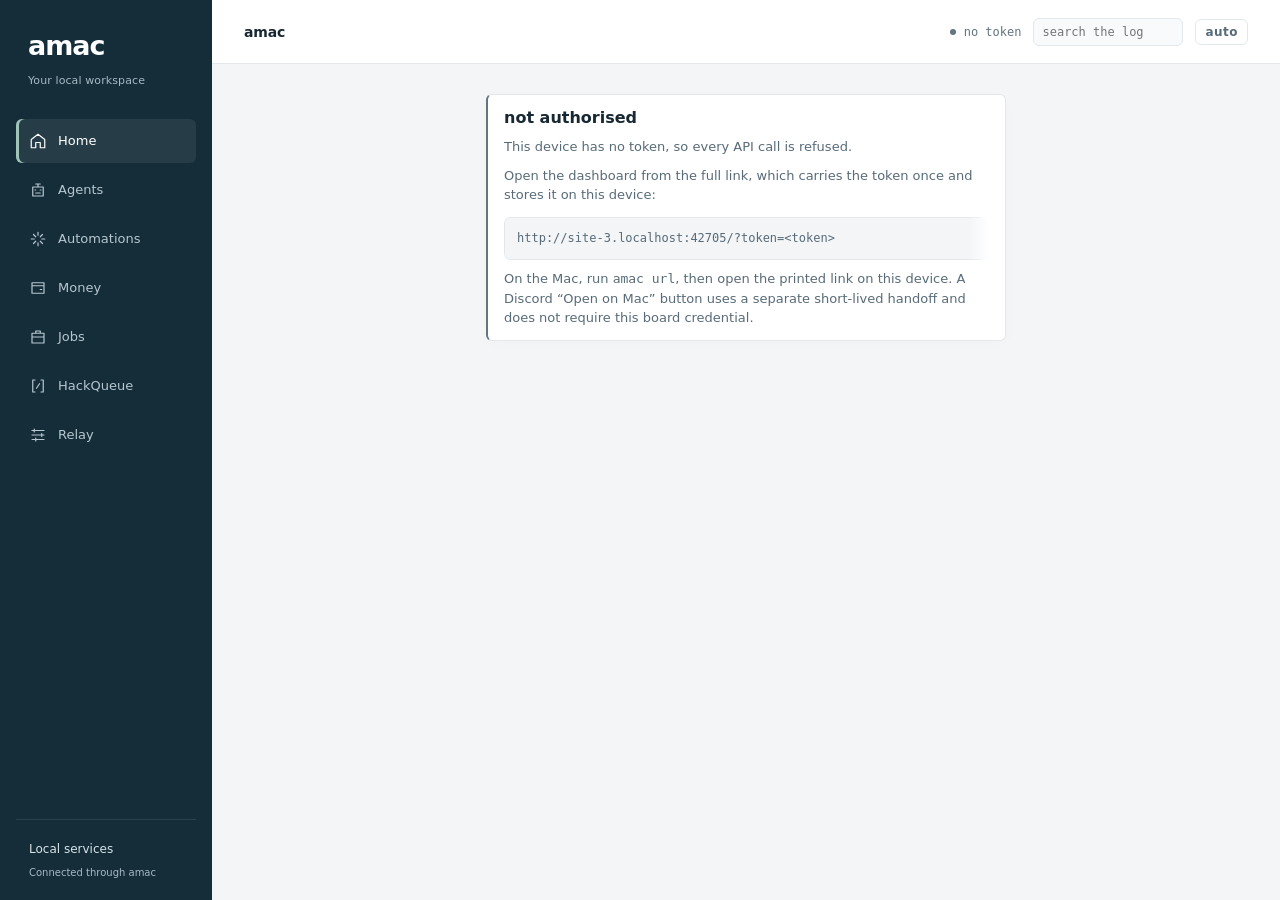
==== internal/daemon/ui/index.html @ cc740936 "Name every failing automation on home, not the first three Home listed three failures while the tile" ====
<!doctype html>
<html lang="en">
<head>
<script>
// Runs before the stylesheet paints, so a stored choice does not flash the
// other theme on the way in. Cycles auto, light, dark; auto is the default and
// keeps following the OS.
(function () {
  var K = "amac-theme";
  function read() { try { return localStorage.getItem(K) || "auto"; } catch (e) { return "auto"; } }
  function apply(v) {
    var r = document.documentElement;
    if (v === "auto") r.removeAttribute("data-theme"); else r.setAttribute("data-theme", v);
    var b = document.querySelector("[data-theme-toggle]");
    if (b) b.textContent = v;
  }
  apply(read());
  document.addEventListener("DOMContentLoaded", function () {
    apply(read());
    var b = document.querySelector("[data-theme-toggle]");
    if (!b) return;
    b.addEventListener("click", function () {
      var next = { auto: "light", light: "dark", dark: "auto" }[read()] || "auto";
      try { localStorage.setItem(K, next); } catch (e) {}
      apply(next);
    });
  });
})();
</script>
<meta charset="utf-8">
<meta name="viewport" content="width=device-width, initial-scale=1, viewport-fit=cover">
<meta name="apple-mobile-web-app-capable" content="yes">
<meta name="apple-mobile-web-app-status-bar-style" content="black-translucent">
<meta name="apple-mobile-web-app-title" content="amac">
<meta name="theme-color" content="#0d0f13">
<link rel="manifest" href="/manifest.webmanifest">
<link rel="apple-touch-icon" href="/icon-180.png">
<link rel="icon" type="image/png" href="/icon-192.png">
<title>amac</title>
<style>
  /* An instrument panel for a machine you own, not a web app.
     Identifiers are monospace because that is what they are and what the
     terminal already calls them. State is said once, as a light down the edge
     of the card, rather than three times in three devices. Space is a scale,
     not nineteen values chosen one at a time. */
  /* Shared with the hackqueue board; the same values live in its board.ts. Direction
     D: zero-chroma neutrals so nothing competes with a status colour, four ground
     levels, one accent reserved for selection, six status colours. Every status
     and text colour below clears 4.5:1 on --bg, --surface and --raise in both
     themes; the file that generated them refuses to emit a set that does not.

     Vocabulary, settled once for both surfaces:
       blocked  orange  needs a decision from you
       working  violet  a machine is on it
       unknown  blue    a probe could not tell; never green, never red
       late     amber   overdue
       ok       green   delivered
       fail     red     ran and failed
       idle     grey    paused or nothing happening */
  :root {
    color-scheme: dark light;
    --bg:#101d26; --surface:#182833; --raise:#20323e; --line:#2c404d; --line-2:#3b515f;
    --fg:#e9f0f4; --dim:#a9bbc6; --faint:#94a8b5;
    --ok:#3dd68c; --fail:#ff6a6a; --late:#ffc53d; --unknown:#63b3ff; --working:#8db9a6; --idle:#94a8b5; --blocked:#ff9d57;
    --accent:#8db9a6;

    /* An ordinal ramp for charts: one hue, three monotone lightness steps.
       Ordinal rather than categorical because every series drawn with it has a
       real order, and a reader who sees the order in the colour does not have
       to read a legend. The status colours are deliberately not reused for
       series: they mean a state, and a chart band is not a state. */
    --c1:#9be7d9; --c2:#5fcfbf; --c3:#2ea89a; --track:var(--line);

    --s1:4px; --s2:8px; --s3:12px; --s4:16px; --s5:24px; --s6:36px;
    --r-sm:4px; --r:6px; --r-md:8px; --r-lg:12px;
    /* Six sizes. There were twelve in this file and twenty-five in the board's,
       six of them within one pixel of each other. Nobody could see the
       difference; it only meant nothing lined up. */
    --t-10:10px; --t-12:12px; --t-13:13px; --t-14:14px; --t-15:15px; --t-20:20px;
    --header-h:90px; --keyboard-offset:0px;
    --mono: ui-monospace, SFMono-Regular, "SF Mono", Menlo, monospace;
    --sans: -apple-system, "SF Pro Text", system-ui, sans-serif;
  }
  @media (prefers-color-scheme: light) {
    :root:not([data-theme="dark"]) {
      --bg:#f3f5f7; --surface:#ffffff; --raise:#f8fafb; --line:#e2e8ec; --line-2:#cbd5dc;
      --fg:#182833; --dim:#586b78; --faint:#617583;
      --ok:#0f7a45; --fail:#c4302f; --late:#8a5a00; --unknown:#0a57ad; --working:#22634e; --idle:#617583; --blocked:#a34400;
      --accent:#22634e;
      --c1:#3fb1a0; --c2:#25907f; --c3:#146b5e;
    }
  }
  :root[data-theme="light"] {
    --bg:#f3f5f7; --surface:#ffffff; --raise:#f8fafb; --line:#e2e8ec; --line-2:#cbd5dc;
    --fg:#182833; --dim:#586b78; --faint:#617583;
    --ok:#0f7a45; --fail:#c4302f; --late:#8a5a00; --unknown:#0a57ad; --working:#22634e; --idle:#617583; --blocked:#a34400;
    --accent:#22634e;
    --c1:#3fb1a0; --c2:#25907f; --c3:#146b5e;
  }
  .themebtn { background:none; border:1px solid var(--line); color:var(--dim);
    border-radius:var(--r); padding:3px 9px; font:inherit; font-size:var(--t-12); font-weight:600;
    cursor:pointer; letter-spacing:.04em; }
  .themebtn:hover { color:var(--fg); border-color:var(--dim); }

  * { box-sizing:border-box; -webkit-tap-highlight-color:transparent; }
  [hidden] { display:none !important; }
  a { color:inherit; text-decoration-color:var(--faint); text-underline-offset:2px; }
  body { margin:0; background:var(--bg); color:var(--fg); font:var(--t-14)/1.5 var(--sans);
         padding:env(safe-area-inset-top) 0 env(safe-area-inset-bottom);
         -webkit-font-smoothing:antialiased; }
  button { font:inherit; cursor:pointer; }

  /* ---- header ---------------------------------------------------------- */
  header { position:sticky; top:0; z-index:5; background:var(--bg);
           border-bottom:1px solid var(--line); padding:var(--s4) var(--s4) 0; }
  .brand { display:flex; align-items:baseline; gap:var(--s3); }
  h1 { font:600 var(--t-15)/1 var(--mono); margin:0; letter-spacing:-.01em; }
  .summary { font:var(--t-12)/1 var(--mono); color:var(--dim); }
  .summary b { font-weight:600; }
  .s-blocked { color:var(--blocked); } .s-working { color:var(--working); }
  .conn { margin-left:auto; font:var(--t-12)/1 var(--mono); color:var(--faint);
          display:flex; align-items:center; gap:var(--s2); }
  .dot { width:6px; height:6px; border-radius:50%; background:var(--faint); }
  .dot.on { background:var(--ok); }
  .mobile-new { display:none; }

  nav { display:flex; gap:var(--s4); margin-top:var(--s4); overflow-x:auto; }
  nav button { background:none; border:0; padding:0 0 var(--s3);
               border-bottom:2px solid transparent; color:var(--dim);
               font:500 var(--t-13)/1 var(--sans); white-space:nowrap; }
  nav button.on { color:var(--fg); border-bottom-color:var(--fg); }
  nav .badge { display:inline-block; margin-left:var(--s1); padding:1px 5px;
               border-radius:var(--r); background:var(--blocked); color:#1a0d04;
               font:700 var(--t-10)/1.4 var(--mono); }
  nav .badge.ready { background:var(--working); color:#001427; }

  .section-head { display:flex; align-items:flex-end; gap:var(--s3); margin-bottom:var(--s3); }
  .section-head h2 { margin:0; font:600 var(--t-14)/1.3 var(--mono); }
  .section-head p { margin:0; color:var(--dim); font-size:var(--t-12); }
  .section-head .grow { flex:1; }

  /* One tile per tab, so the home screen answers "how is everything" before
     you touch anything. The action list above it stays the lede: these are a
     glance, not a to-do. auto-fit rather than a fixed column count, because the
     same grid has to hold five tiles on a phone and five across a laptop. */
  .tile { background:var(--surface); border:1px solid var(--line); border-radius:var(--r);
          padding:var(--s3) var(--s4); text-align:left; color:inherit; cursor:pointer;
          display:flex; flex-direction:column; gap:var(--s1); min-width:0; }
  .tile:hover { border-color:var(--faint); }
              font-variant-numeric:tabular-nums; color:var(--fg); }
  /* Reuses the run log's tick vocabulary rather than inventing a second one. */

  /* The hack tab is one whole page from somewhere else, so it gets the height
     rather than the document: a board with its own rail and its own scrolling
     detail pane inside a scrolling document scrolls twice and neither works. */
  .frame-head { display:flex; align-items:center; gap:var(--s3); margin-bottom:var(--s2); }
  .frame-head .hdetail { flex:1; min-width:0; }
  .frame-wrap { height:calc(100vh - var(--header-h) - 44px); min-height:420px;
    border:1px solid var(--line); border-radius:var(--r); overflow:hidden; background:var(--surface); }
  .frame-wrap iframe { display:block; width:100%; height:100%; border:0; }
  @media (max-width:700px) {
    .frame-wrap { height:calc(100dvh - var(--header-h) - var(--mobile-nav-h, 0px) - env(safe-area-inset-bottom) - 46px);
      border-radius:0; border-left:0; border-right:0; margin:0 calc(-1 * var(--s4)); }
    /* main already reserves room for the fixed nav, and the frame is sized to
       the viewport, so leaving that padding in place would push it up by the
       height of the nav twice and cut the board off. */
    body:has(#hack:not([hidden])) main { padding-bottom:0; }
  }

  /* ---- home: a board of widgets, not a list and a row of tiles ------------
     Everything on it is one tap into the thing it summarises, and the grid is
     capped by main's max-width so a wide monitor gets more columns rather than
     wider cards. dense packing lets the two wide widgets sit beside singles. */
  .widgets { display:grid; grid-template-columns:repeat(auto-fill, minmax(300px, 1fr)); gap:var(--s3); grid-auto-flow:dense; }
  .widget { background:var(--surface); border:1px solid var(--line); border-radius:var(--r-md);
            padding:var(--s3) var(--s4); min-width:0; display:flex; flex-direction:column; gap:var(--s2);
            text-align:left; color:inherit; font:inherit; cursor:pointer; }
  .widget:hover { border-color:var(--line-2); }
  .widget:focus-visible { outline:2px solid var(--accent); outline-offset:2px; }
  .widget.wide { grid-column:span 2; }
  div.widget { cursor:default; }
  div.widget:hover { border-color:var(--line); }
  .w-head { display:flex; align-items:baseline; justify-content:space-between; gap:var(--s2);
            font:600 var(--t-12)/1.4 var(--mono); color:var(--dim); letter-spacing:.06em; text-transform:uppercase; }
  .w-head .go { color:var(--faint); font-weight:500; text-transform:none; letter-spacing:0; }
  .w-big { font:600 var(--t-20)/1.1 var(--mono); font-variant-numeric:tabular-nums; }
  .w-big.ok{color:var(--ok)} .w-big.warn{color:var(--late)} .w-big.bad{color:var(--fail)} .w-big.blocked{color:var(--blocked)}
  .w-sub { font:400 var(--t-12)/1.45 var(--mono); color:var(--dim); }
  .w-rows { display:flex; flex-wrap:wrap; gap:var(--s1) var(--s3); font:400 var(--t-10)/1.6 var(--mono); color:var(--dim); }
  .w-rows b { color:var(--fg); font-weight:600; font-variant-numeric:tabular-nums; }
  .w-list { display:flex; flex-direction:column; margin-top:var(--s1); }
  .w-item { display:grid; grid-template-columns:5.5em minmax(0,1fr) minmax(0,42%); gap:var(--s2); align-items:baseline;
            font:400 var(--t-12)/1.5 var(--mono); padding:4px 0; border-top:1px solid var(--line); }
  .w-item:first-child { border-top:0; }
  .w-item .t { color:var(--faint); font-variant-numeric:tabular-nums; }
  .w-item .n { color:var(--fg); overflow:hidden; text-overflow:ellipsis; white-space:nowrap; }
  .w-item .d { color:var(--dim); white-space:nowrap; overflow:hidden; text-overflow:ellipsis; text-align:right; }
  /* A needs-you row is two lines: what, with where it goes as a chip, then why. */
  .w-act { display:grid; grid-template-columns:minmax(0,1fr) auto; gap:2px var(--s3); padding:7px 0;
           border-top:1px solid var(--line); font:400 var(--t-12)/1.5 var(--mono); cursor:pointer; }
  .w-act:first-child { border-top:0; }
  .w-act .n { color:var(--fg); font-weight:600; min-width:0; overflow:hidden; text-overflow:ellipsis; white-space:nowrap; }
  .w-act.urgent .n { color:var(--blocked); }
  .w-act.bad .n { color:var(--fail); }
  .w-act .lbl { font:500 var(--t-10)/1.6 var(--mono); color:var(--dim); border:1px solid var(--line-2);
                border-radius:var(--r-sm); padding:0 6px; white-space:nowrap; align-self:start; }
  .w-act .d { grid-column:1 / -1; color:var(--dim); overflow:hidden; text-overflow:ellipsis; white-space:nowrap; }
  .w-act:hover .n { text-decoration:underline; text-underline-offset:3px; }
  .w-item.urgent .n { color:var(--blocked); font-weight:600; }
  .w-item.bad .n { color:var(--fail); }
  .w-item button { justify-self:end; }
  .w-more { font:var(--t-10)/1.5 var(--mono); color:var(--faint); margin-top:var(--s1); }
  @media (max-width:631px) { .widget.wide { grid-column:span 1; } }
  .chart-body { display:grid; grid-template-columns:auto minmax(0,1fr); gap:0 var(--s2); }
  .yaxis { display:flex; flex-direction:column; justify-content:space-between; height:96px; text-align:right;
           font:400 var(--t-10)/1 var(--mono); color:var(--faint); font-variant-numeric:tabular-nums; }
  .cols-wrap { position:relative; min-width:0; }
  .gridlines { position:absolute; inset:0 0 auto 0; height:96px; display:flex; flex-direction:column; justify-content:space-between; pointer-events:none; }
  .gridlines i { display:block; height:1px; background:var(--line); }
  .cols-wrap .cols { position:relative; }
  .coverage summary { cursor:pointer; list-style:none; } .coverage summary::-webkit-details-marker { display:none; }
  .coverage summary .hdetail { font-weight:400; margin-left:var(--s2); }
  .spend-charts { display:grid; grid-template-columns:2fr 1fr; gap:var(--s3); margin-bottom:var(--s3); }
  .spend-charts .card { margin:0; }
  .range { display:flex; gap:var(--s1); }
  .range button.on { background:var(--raise); color:var(--fg); border-color:var(--line-2); }
  @media (max-width:760px) { .spend-charts { grid-template-columns:1fr; } }
  .action-list { display:grid; gap:var(--s2); }
  .action { display:flex; align-items:flex-start; gap:var(--s3); background:var(--surface);
            border:1px solid var(--line); border-left:2px solid var(--late);
            border-radius:var(--r); padding:var(--s3) var(--s4); }
  .action.urgent { border-left-color:var(--fail); }
  .action.info { border-left-color:var(--working); }
  .action-copy { min-width:0; flex:1; }
  .action-copy b { display:block; font:600 var(--t-13)/1.4 var(--mono); }
  .action-copy span { display:block; color:var(--dim); font-size:var(--t-12); margin-top:2px; }
  .action button { flex:none; }
  .all-clear { background:color-mix(in srgb, var(--ok) 7%, var(--surface));
               border:1px solid color-mix(in srgb, var(--ok) 30%, var(--line));
               border-radius:var(--r); padding:var(--s5); text-align:center; }
  .all-clear b { display:block; color:var(--ok); font:600 var(--t-14)/1.4 var(--mono); }
  .all-clear span { color:var(--dim); font-size:var(--t-12); }

  /* A 2000px monitor is not a reason for a card to be 2000px wide. */
  main { padding:var(--s4) var(--s4) 96px; max-width:1440px; margin:0 auto; }
  @media (min-width:601px) { header .brand, header nav { max-width:1408px; margin-left:auto; margin-right:auto; } }
  /* align-items:start, not the default stretch. Opening one card grows its row,
     and every other card in that row grew with it into a tall empty box that
     read as a rendering fault. A card should be as tall as what it contains. */
  .grid { display:grid; gap:var(--s3); align-items:start;
          grid-template-columns:repeat(auto-fill,minmax(320px,1fr)); }

  /* ---- session card ---------------------------------------------------- */
  /* The state is a light down the left edge. Said once, in the place the eye
     lands first, instead of as a dot and a badge and a border all at once. */
  .card { background:var(--surface); border:1px solid var(--line);
          border-left:2px solid var(--faint); border-radius:var(--r);
          padding:var(--s3) var(--s4); }
  .card.blocked { border-left-color:var(--blocked); }
  .card.working { border-left-color:var(--working); }
  .card.idle    { border-left-color:var(--idle); }
  /* An open card carries a terminal mirror and a keypad, so it stands several
     times the height of a closed one. Left in the flow it dragged its whole
     row up to that height, and once the row stopped stretching it left a hole
     beside it three cards wide. It becomes a full-width band at the top
     instead: the session you are answering gets the room, the rest stay a
     tidy grid, and it lands in the same place whichever card you opened. */
  .card.open { grid-column:1 / -1; order:-1; }
  .card.open { scroll-margin-top:calc(var(--header-h) + var(--s3)); }
  .card > .top { cursor:pointer; }
  .top { display:flex; align-items:baseline; gap:var(--s2); }
  .name { font:600 var(--t-13)/1.4 var(--mono); flex:1 1 auto; min-width:0;
          overflow:hidden; text-overflow:ellipsis; white-space:nowrap; }
  .state { font:var(--t-12)/1.4 var(--mono); color:var(--faint); flex:none; }
  .state.blocked { color:var(--blocked); } .state.working { color:var(--working); }

  .tags { display:flex; gap:var(--s2); margin-top:var(--s2); flex-wrap:wrap; }
  .agent, .kind, .size { font:500 var(--t-10)/1.6 var(--mono); color:var(--dim);
                  border:1px solid var(--line-2); border-radius:var(--r-sm); padding:0 6px; }
  .kind.on { color:var(--ok); border-color:color-mix(in srgb, var(--ok) 35%, transparent); }
  .detail { color:var(--dim); font-size:var(--t-13); margin-top:var(--s2);
            overflow:hidden; text-overflow:ellipsis; white-space:nowrap; }
  .dir { color:var(--faint); font:var(--t-12)/1.5 var(--mono); margin-top:var(--s1);
         overflow:hidden; text-overflow:ellipsis; white-space:nowrap; }

  /* ---- the pane, which is the thing worth looking at ------------------- */
  .pane { margin-top:var(--s3); background:var(--bg); border:1px solid var(--line);
          border-radius:var(--r); padding:var(--s3);
          font:var(--t-12)/1.45 var(--mono); color:var(--dim); white-space:pre;
          overflow:auto; max-height:280px; }

  /* A keypad: one dense row, monospace, sized like keys rather than buttons. */
  .keys { display:flex; gap:var(--s1); margin-top:var(--s2); flex-wrap:wrap; }
  .keys button { background:var(--raise); border:1px solid var(--line);
                 border-radius:var(--r); color:var(--dim); font:var(--t-12)/1 var(--mono);
                 padding:7px 9px; min-width:30px; }
  .keys button:active { background:var(--line); color:var(--fg); }
  /* The keys are self-evident once you know which way they point, and not at
     all before. A title attribute cannot say so on a phone, so the label is
     visible. */
  .keys-label { align-self:center; color:var(--faint); font:var(--t-10)/1 var(--mono);
                letter-spacing:.04em; padding-right:2px; }

  .typebar { display:flex; gap:var(--s2); margin-top:var(--s2); }
  .typebar input { flex:1; min-width:0; background:var(--raise); color:var(--fg);
                   border:1px solid var(--line); border-radius:var(--r-md);
                   padding:9px var(--s3); font:var(--t-13)/1 var(--sans); }
  .typebar input::placeholder { color:var(--faint); }

  .ask { margin-top:var(--s3); padding-top:var(--s3); border-top:1px solid var(--line); }
  .ask-title { font-size:var(--t-13); margin-bottom:var(--s2); }
  .opts { display:flex; gap:var(--s2); flex-wrap:wrap; }
  .opts button { background:var(--raise); border:1px solid var(--line); color:var(--fg);
                 border-radius:var(--r-md); padding:9px var(--s3); font-size:var(--t-13); }
  .opts button.allow { background:var(--ok); border-color:var(--ok); color:#04140a; font-weight:600; }
  .opts button.reject { background:transparent; color:var(--blocked); border-color:var(--blocked); }

  button.sm { background:var(--raise); border:1px solid var(--line); color:var(--dim);
              border-radius:var(--r); padding:7px 10px; font:var(--t-12)/1 var(--sans); }
  button.sm:active { color:var(--fg); }
  button.go { background:var(--fg); border-color:var(--fg); color:var(--bg); font-weight:600; }
  /* Quiet. The state light is what should be loudest on this screen, and a
     white button next to it was winning. */
  button.send { color:var(--fg); border-color:var(--faint); }
  .keys-div { width:1px; align-self:stretch; background:var(--line); margin:0 var(--s1); }
  /* The pane scrolls sideways and nothing said so. */
  .pane { -webkit-mask-image:linear-gradient(to right,#000 calc(100% - 20px),transparent);
          mask-image:linear-gradient(to right,#000 calc(100% - 20px),transparent); }
  button:disabled { opacity:.45; }

  .log { margin-top:var(--s3); padding-top:var(--s3); border-top:1px solid var(--line);
         font:var(--t-12)/1.5 var(--mono); color:var(--faint);
         max-height:180px; overflow-y:auto; }
  .log div { padding:1px 0; word-break:break-word; }
  .empty { color:var(--faint); text-align:center; padding:var(--s5) var(--s4);
           font-size:var(--t-13); grid-column:1/-1; }

  /* codex-relay. One card per pooled account, each showing what is left in
     every window that account reports, because the windows differ per plan and
     a single number would have to pick one and hide the rest. */
  .dim { color:var(--dim); }
  .bad { color:var(--blocked); }
  .pill { display:inline-block; margin-left:var(--s2); padding:1px 6px;
          border:1px solid var(--line); border-radius:var(--r);
          color:var(--dim); font:500 var(--t-10)/1.5 var(--mono); }
  .pill.bad { border-color:var(--blocked); color:var(--blocked); }
  /* The relay tab embeds the codex-relay dashboard. It sizes itself against the
     viewport rather than its content, because a cross-origin frame will not tell
     us how tall it is and a fixed height would either crop the page or leave a
     band of dead space under it. */
  #relayFrame { width:100%; height:calc(100vh - 190px); min-height:420px;
                border:1px solid var(--line); border-radius:var(--r);
                background:var(--surface); display:block; }

  .bar { position:fixed; left:0; right:0; bottom:0; background:var(--surface);
         border-top:1px solid var(--line);
         padding:var(--s3) var(--s3) calc(var(--s3) + env(safe-area-inset-bottom));
         display:flex; gap:var(--s2); }
  .bar { bottom:var(--keyboard-offset); }
  .bar .session-name { width:150px; }

  .session-actions { display:flex; align-items:center; gap:var(--s2); flex-wrap:wrap;
                     margin-top:var(--s2); }
  .session-actions select { background:var(--raise); color:var(--fg);
          border:1px solid var(--line); border-radius:var(--r); padding:7px 9px;
          font:var(--t-12)/1 var(--sans); }
  .copied { color:var(--ok); font:var(--t-12)/1 var(--mono); }
  .session-help { flex-basis:100%; color:var(--faint); font-size:var(--t-12); }

  .board-overview { display:grid; gap:var(--s2); margin-bottom:var(--s3); }
  .pressure-alert { display:flex; align-items:center; gap:var(--s3);
                    background:color-mix(in srgb, var(--fail) 9%, var(--surface));
                    border:1px solid color-mix(in srgb, var(--fail) 38%, var(--line));
                    border-radius:var(--r); padding:var(--s3) var(--s4); }
  .pressure-copy { flex:1; min-width:0; }
  .pressure-copy b { font:600 var(--t-13)/1.4 var(--mono); color:var(--fail); }
  .pressure-copy span { display:block; color:var(--dim); font-size:var(--t-12); margin-top:2px; }
  /* One row per application, ranked. The bar is relative to the largest, not
     to total RAM: RSS counts shared pages once per process, so these are sizes
     to compare with each other and not shares of a whole. */
  .proc { display:flex; align-items:center; gap:var(--s2); margin-top:6px; }
  .proc-name { font:var(--t-12)/1.5 var(--mono); color:var(--fg); flex:none; width:34%;
               overflow:hidden; text-overflow:ellipsis; white-space:nowrap; }
  .proc-bar { flex:1; height:6px; background:var(--track); border-radius:var(--r-sm); overflow:hidden; min-width:0; }
  .proc-bar i { display:block; height:100%; background:var(--c2); }
  .proc-size { font:var(--t-12)/1.5 var(--mono); color:var(--fg); flex:none; width:56px;
               text-align:right; font-variant-numeric:tabular-nums; }
  .proc-count { font:var(--t-10)/1.5 var(--mono); color:var(--faint); flex:none; width:62px; }

  .pressure-grid { display:grid; grid-template-columns:repeat(2,minmax(0,1fr)); gap:var(--s2); margin-top:var(--s3); }
  .pressure-metric { background:var(--raise); border:1px solid var(--line); border-radius:var(--r-md); padding:var(--s3); }
  .pressure-metric b { display:block; font:600 var(--t-20)/1.1 var(--mono); color:var(--fail); }
  .pressure-metric span { color:var(--dim); font-size:var(--t-12); }

  @media (max-width:600px) {
    :root { --header-h:74px; --mobile-nav-h:62px; }
    header { padding:var(--s3) var(--s3) var(--s2); }
    .brand { align-items:center; flex-wrap:wrap; gap:var(--s2); }
    h1 { font-size:var(--t-15); }
    .summary { order:3; flex-basis:100%; max-width:none; font-size:var(--t-10);
               overflow:hidden; text-overflow:ellipsis; white-space:nowrap; }
    .conn { margin-left:0; }
    .mobile-new { display:block; margin-left:auto; min-height:36px; padding:0 12px !important; }
    nav { position:fixed; z-index:8; left:0; right:0; bottom:0; height:calc(var(--mobile-nav-h) + env(safe-area-inset-bottom));
          margin:0; padding:0 var(--s2) env(safe-area-inset-bottom); overflow:visible;
          display:grid; grid-auto-flow:column; grid-auto-columns:minmax(0,1fr); gap:0;
          background:color-mix(in srgb, var(--surface) 96%, transparent); border-top:1px solid var(--line); }
    nav button { position:relative; min-width:0; padding:8px 1px 6px; border-bottom:0; border-top:2px solid transparent;
                 font-size:var(--t-10); overflow:hidden; text-overflow:ellipsis; }
    nav button.on { border-top-color:var(--fg); border-bottom-color:transparent; }
    nav .badge { display:block; position:absolute; margin:-4px 0 0 calc(50% + 5px); }
    main { padding-left:var(--s3); padding-right:var(--s3); }
    .grid { grid-template-columns:minmax(0,1fr); }
    .card { padding:var(--s3); }
    .card.open > .top { position:sticky; top:var(--header-h); z-index:3;
                        margin:calc(-1 * var(--s3)); margin-bottom:var(--s3);
                        padding:var(--s3); background:var(--surface);
                        border-bottom:1px solid var(--line); }
    /* A terminal is eighty columns and a phone is forty-five. Mirrored bytes
       that run off the right edge are bytes you cannot read, and the fade that
       softened the cut was hiding exactly the text the card exists to show.
       Wrap them: the mirror is still every byte, just on more lines. */
    .pane { max-height:none; height:clamp(240px, calc(100dvh - var(--header-h) - 330px), 380px);
            white-space:pre-wrap; overflow-wrap:anywhere;
            -webkit-mask-image:none; mask-image:none; }
    /* On a phone you are here because you are not at the Mac. The keypad that
       answers the question is the primary control; opening a Terminal on a
       machine you cannot see is the secondary one. */
    #agents button.open-mac { background:transparent; border:1px solid var(--line); color:var(--dim);
                font-size:var(--t-12); padding:6px 10px; font-weight:400; }
    .keys button, button.sm, .opts button { min-height:44px; min-width:44px; }
    .typebar input { min-height:44px; }
    .bar { display:none; flex-wrap:wrap; bottom:calc(var(--mobile-nav-h) + env(safe-area-inset-bottom));
           box-shadow:0 -16px 40px rgba(0,0,0,.28); }
    body.compose-open .bar { display:flex; }
    .bar .session-name { width:calc(100% - 112px); order:-1; }
    .bar select { width:104px; order:-1; }
    .bar input#prompt { flex-basis:100%; min-height:44px; }
    main { padding-bottom:calc(var(--mobile-nav-h) + var(--s4)); }
    body.compose-open main { padding-bottom:calc(132px + var(--mobile-nav-h)); }
    body.session-active #startBar { display:none; }
    body.session-active main { padding-bottom:calc(var(--mobile-nav-h) + var(--s4)); }
    body.session-active .card.open .typebar { position:sticky; bottom:0; z-index:3;
            padding:var(--s2) 0; background:var(--surface); }
    body.session-active .card.open .keys { padding-bottom:68px; }
    .card:not(.open) .tags { display:none; }
    .card:not(.open) { padding:14px var(--s3); }
    .card:not(.open) > .top { min-height:24px; align-items:center; }
    .session-actions .go { flex:1 1 100%; min-height:48px; font-size:var(--t-13); }
    .session-actions .copy-command { display:none; }
    .session-actions select { flex:1; min-height:44px; }
    .pressure-alert { align-items:flex-start; padding:var(--s3); }
    .pressure-alert button { flex:none; }
    .section-head { align-items:flex-start; }
    .section-head p { display:none; }
    .action { padding:var(--s3); }
    .jobs-toolbar { grid-template-columns:minmax(0,1fr) !important; }
    .job-row { grid-template-columns:minmax(0,1fr) auto !important; }
    .job-row .job-date, .job-row .job-follow { grid-column:1 / -1; }
  }
  .bar select, .bar input { background:var(--raise); color:var(--fg);
         border:1px solid var(--line); border-radius:var(--r-md);
         padding:9px var(--s3); font:var(--t-13)/1 var(--sans); }
  .bar input { flex:1; min-width:0; }

  /* ---- the wall --------------------------------------------------------- */
  .wall { display:grid; gap:var(--s2);
          grid-template-columns:repeat(auto-fill,minmax(300px,1fr)); }
  .tile-pane { background:var(--surface); border:1px solid var(--line);
               border-left:2px solid var(--faint); border-radius:var(--r);
               overflow:hidden; cursor:pointer; }
  .tile-pane.blocked { border-left-color:var(--blocked); }
  .tile-pane.working { border-left-color:var(--working); }
  .tile-pane.idle    { border-left-color:var(--idle); }
  .tile-pane .tile-head { display:flex; align-items:baseline; gap:var(--s2);
               padding:var(--s2) var(--s3); border-bottom:1px solid var(--line); }
  .tile-name { font:600 var(--t-12)/1.4 var(--mono); flex:1 1 auto; min-width:0;
               overflow:hidden; text-overflow:ellipsis; white-space:nowrap; }
  .tile-account { font:var(--t-10)/1.4 var(--mono); color:var(--dim); flex:0 0 auto; }

  /* ------------------------------------------------------------- charts -- */
  /* Marks are thin and the surface shows through between them: a 2px gap is
     what keeps two adjacent fills from reading as one longer fill. */
  .chart { margin-top:var(--s4); }
  .chart:first-child { margin-top:0; }
  .chart-head { display:flex; align-items:baseline; gap:var(--s2); margin-bottom:var(--s2); }
  .chart-title { font:600 var(--t-12)/1.4 var(--mono); color:var(--fg); flex:1 1 auto; }
  .chart-note { font:var(--t-10)/1.4 var(--mono); color:var(--dim); }

  /* A meter, not a two-slice pie: one ratio against a limit reads off a length
     in one glance, and a circle spends half its ink drawing the part you do
     not care about. */
  .meter { display:flex; align-items:center; gap:var(--s3); padding:6px 0; }
  .meter-label { width:64px; flex:0 0 auto; font:var(--t-12)/1.4 var(--mono); color:var(--fg); }
  .meter-track { flex:1 1 auto; height:10px; background:var(--track);
                 border-radius:var(--r-sm); overflow:hidden; }
  .meter-fill { height:100%; border-radius:var(--r-sm); }
  .meter-fill.ok { background:var(--ok); }
  .meter-fill.late { background:var(--late); }
  .meter-fill.fail { background:var(--fail); }
  /* Sized to its content and never wrapped: "398 GB / 460 GB · 86% tight" broken
     across three lines is a paragraph, and the eye stops reading it as a value. */
  .meter-val { flex:0 0 auto; text-align:right; font:var(--t-12)/1.4 var(--mono);
               color:var(--dim); font-variant-numeric:tabular-nums; white-space:nowrap; }
  @media (max-width:560px) {
    /* Narrow enough that the track and the reading cannot share a line, so the
       reading goes under the bar rather than squeezing it to nothing. */
    .meter { flex-wrap:wrap; }
    .meter-track { order:3; flex-basis:100%; margin-top:4px; }
    .meter-label { flex:1 1 auto; }
  }

  /* A stacked bar for part-to-whole. The gap between segments is a surface
     gap, so it works on either background without a colour of its own. */
  .stack { display:flex; height:14px; border-radius:var(--r-sm); overflow:hidden; background:var(--track); }
  .stack > span { display:block; height:100%; }
  .stack > span + span { margin-left:2px; }
  .stack-legend { display:flex; flex-wrap:wrap; gap:var(--s2) var(--s3); margin-top:var(--s2); }
  .stack-key { display:flex; align-items:center; gap:6px; font:var(--t-10)/1.5 var(--mono); color:var(--dim); }
  .stack-key i { width:9px; height:9px; border-radius:var(--r-sm); flex:0 0 auto; }
  .stack-key b { color:var(--fg); font-weight:600; font-variant-numeric:tabular-nums; }

  /* Columns over time. Bars are anchored to the baseline with rounded tops,
     and the whole column is the hit target so a one-pixel bar is still
     hoverable. */
  .cols { display:flex; align-items:flex-end; gap:2px; height:96px; }
  .col { flex:1 1 0; min-width:0; height:100%; display:flex; align-items:flex-end;
         position:relative; cursor:default; }
  .col > i { display:block; width:100%; background:var(--c2); border-radius:var(--r-sm) 3px 0 0;
             min-height:2px; }
  .col:hover > i { background:var(--c1); }
  .col-tip { position:absolute; bottom:calc(100% + 6px); left:50%; transform:translateX(-50%);
             background:var(--surface); border:1px solid var(--line); border-radius:var(--r);
             padding:4px 7px; font:var(--t-10)/1.4 var(--mono); color:var(--fg);
             white-space:nowrap; opacity:0; pointer-events:none; transition:opacity .1s;
             z-index:3; box-shadow:0 4px 14px rgba(0,0,0,.35); }
  .col:hover .col-tip, .col:focus-visible .col-tip { opacity:1; }
  .cols-axis { display:flex; justify-content:space-between; margin-top:6px;
               font:var(--t-10)/1.4 var(--mono); color:var(--faint); }
  .chart-empty { font:var(--t-12)/1.5 var(--mono); color:var(--dim); padding:var(--s3) 0; }
  .tile-body { padding:var(--s2) var(--s3); font:var(--t-10)/1.4 var(--mono);
               /* Was a hardcoded #aab3c2, which is 2.11 on the light surface
                  because it never followed the theme. --dim is 5.4 dark and
                  7.58 light. */
               color:var(--dim); white-space:pre; overflow:hidden; height:180px;
               -webkit-mask-image:linear-gradient(to bottom,#000 78%,transparent),
                                  linear-gradient(to right,#000 calc(100% - 16px),transparent);
               -webkit-mask-composite:source-in;
               mask-image:linear-gradient(to bottom,#000 78%,transparent),
                          linear-gradient(to right,#000 calc(100% - 16px),transparent);
               mask-composite:intersect; }

  /* ---- compose / crew --------------------------------------------------- */
  .compose { background:var(--surface); border:1px solid var(--line);
             border-radius:var(--r); padding:var(--s4); margin-bottom:var(--s3);
             display:grid; gap:var(--s2); }
  .compose input, .compose select { width:100%; background:var(--raise); color:var(--fg);
             border:1px solid var(--line); border-radius:var(--r-md);
             padding:9px var(--s3); font:var(--t-13)/1 var(--sans); }
  .row { display:flex; gap:var(--s2); flex-wrap:wrap; align-items:center; }
  .chain { display:grid; grid-template-columns:minmax(0,1fr); gap:var(--s1); margin-top:var(--s3); }
  .role { display:flex; align-items:center; gap:var(--s3); min-width:0;
          background:var(--raise); border:1px solid var(--line);
          border-radius:var(--r-md); padding:var(--s2) var(--s3); font:var(--t-12)/1.4 var(--mono); }
  .role .n { color:var(--faint); width:10px; flex:none; }
  .role .rn { color:var(--fg); width:66px; flex:none; }
  .role .ra { color:var(--dim); width:46px; flex:none; }
  .role .rs { margin-left:auto; flex:none; color:var(--faint); }
  .rs.running{color:var(--working)} .rs.done{color:var(--ok)}
  .rs.waiting{color:var(--faint)} .rs.ready{color:var(--blocked)}
  .art { margin-top:var(--s2); background:var(--bg); border:1px solid var(--line);
         border-radius:var(--r-md); padding:var(--s3); font:var(--t-12)/1.5 var(--mono);
         color:var(--dim); white-space:pre-wrap; max-height:320px; overflow:auto; }

  /* ---- health / queue rows ---------------------------------------------- */
  /* The name leads, because the name is what you are looking for; the status
     is a fixed column on the right so a list of pills forms one clean edge. */
  .hrow { display:flex; gap:var(--s3); padding:var(--s3) 0; border-bottom:1px solid var(--line); align-items:flex-start; }
  .hrow > .hstate { order:9; margin-left:auto; }
  .hrow:last-child { border-bottom:none; }
  /* A list of full-width rows with the name at the left edge and a pill at
     the right leaves most of a wide screen empty between them. Things that
     are each their own object (an automation, a provider, a queued task) sit
     in a grid of cards instead; the row form stays for lists read in time
     order, where the width is the point. */
  .hgrid { display:grid; grid-template-columns:repeat(2, minmax(0, 1fr)); gap:var(--s3); }
  .hgrid > .hrow, .hgrid > .hrow:last-child { border:1px solid var(--line); border-radius:var(--r-md);
    background:var(--raise); padding:var(--s3) var(--s4); margin:0; }
  .hgrid .hname { font-size:var(--t-14); }
  @media (max-width: 760px) { .hgrid { grid-template-columns:1fr; } }
  .hgrid + .hdetail { margin-top:var(--s3); }
  .hstate { font:600 var(--t-10)/1.8 var(--mono); min-width:64px; flex:none; text-align:center;
            text-transform:uppercase; letter-spacing:.06em; padding:1px 8px; border-radius:var(--r-sm);
            --tone:var(--faint); color:var(--tone); background:color-mix(in srgb, var(--tone) 12%, transparent);
            border:1px solid color-mix(in srgb, var(--tone) 30%, transparent); }
  .hstate.ok{--tone:var(--ok)} .hstate.failing{--tone:var(--fail)}
  .hstate.late{--tone:var(--late)} .hstate.down{--tone:var(--blocked)}
  .hstate.warning{--tone:var(--late)} .hstate.unknown{--tone:var(--unknown)}
  /* Kind labels on the money tab were borrowing .hstate, whose 56px width was
     sized for health words. "subscription_cancelled" is 22 characters and ran
     into the service name. A label grows; a status column does not. */
  .klabel { font:var(--t-10)/1.8 var(--mono); flex:none; min-width:56px; white-space:nowrap; color:var(--faint); }
  .klabel.ok{color:var(--ok)} .klabel.late{color:var(--late)} .klabel.failing{color:var(--fail)}
  .flash { outline:2px solid var(--blocked); outline-offset:2px; border-radius:var(--r); }
  .explain-count { margin-bottom:var(--s3); }
  .hname { font:600 var(--t-13)/1.5 var(--mono); }
  .hdetail { color:var(--dim); font-size:var(--t-12); margin-top:2px; }
  .acts { display:flex; gap:var(--s2); align-items:center; margin-top:var(--s2); flex-wrap:wrap; }
  /* ---- run log --------------------------------------------------------- */
  /* One tick per run, oldest on the left, so a week reads as a shape before it
     reads as a number: a red tick with green after it is a recovery, a red tick
     on the right edge is something to open now. Ticks are 4px and gap 2px
     because the busiest automation shows forty of them and a phone gives this
     row about 240px. Colour is never the only carrier - every tick has a title,
     the strip has a text label under it, and the verdict is spelled out in
     words beside it. */
  .strip { display:flex; gap:2px; align-items:flex-end; margin:var(--s2) 0 var(--s1);
           flex-wrap:wrap; }
  .tick { width:4px; height:14px; border-radius:1px; background:var(--idle); flex:none; }
  .tick.ok { background:var(--ok); }
  .tick.failed { background:var(--fail); }
  /* A no-op ran and correctly did nothing, which is neither good news nor bad.
     Drawn short and faint so a week of them recedes and the runs that did
     something stand up out of the row. */
  .tick.skipped { background:var(--track); height:7px; }
  .runcounts { display:flex; gap:var(--s2); flex-wrap:wrap; margin-top:var(--s1); }
  .runcounts span { font:var(--t-10)/1.6 var(--mono); color:var(--dim); }
  .runcounts b { color:var(--fg); font-weight:600; font-variant-numeric:tabular-nums; }
  .runcounts .bad b, .runcounts .bad { color:var(--fail); }
  .runlist { margin-top:var(--s2); border-top:1px solid var(--line); }
  .runline { display:flex; gap:var(--s2); padding:6px 0; align-items:baseline;
             border-bottom:1px solid var(--line); }
  .runline:last-child { border-bottom:none; }
  .runline .when { font:var(--t-10)/1.6 var(--mono); color:var(--faint); width:84px; flex:none;
                   font-variant-numeric:tabular-nums; }
  .runline .what { font-size:var(--t-12); color:var(--dim); min-width:0; flex:1; overflow-wrap:anywhere; }
  .runline .dot { width:6px; height:6px; border-radius:50%; background:var(--idle); flex:none;
                  align-self:center; }
  .runline .dot.ok { background:var(--ok); } .runline .dot.failed { background:var(--fail); }
  .runline .dot.skipped { background:var(--track); }
  .runline .took { font:var(--t-10)/1.6 var(--mono); color:var(--faint); flex:none; }
  /* Forty runs each underlined is a wall of blue, and the detail is the thing
     to read, not the thing to click. The arrow carries the affordance instead,
     which also works on a phone, where there is no hover to reveal one. */
  .runline .what a { text-decoration:none; }
  .runline .what a:hover { text-decoration:underline; text-decoration-color:var(--faint); }
  .ext { color:var(--faint); font-size:var(--t-10); margin-left:4px; }
  .sr { position:absolute; width:1px; height:1px; overflow:hidden; clip-path:inset(50%); }

  .subnav { display:flex; gap:var(--s2); margin-bottom:var(--s3); }
  .subnav button { background:transparent; border:1px solid var(--line); color:var(--dim);
                   border-radius:var(--r-md); padding:8px 12px; }
  .subnav button.on { background:var(--raise); color:var(--fg); border-color:var(--faint); }
  .subnav .badge { display:inline-block; margin-left:var(--s1); padding:1px 5px;
                   border-radius:var(--r); background:var(--blocked); color:#1a0d04;
                   font:700 var(--t-10)/1.4 var(--mono); }
  .subnav .badge.ready { background:var(--working); color:#001427; }
  .explain { background:var(--raise); border:1px solid var(--line); border-radius:var(--r-md);
             padding:var(--s3); margin-bottom:var(--s2); color:var(--dim); font-size:var(--t-12); }
  .schedule-meta { display:flex; gap:var(--s2); flex-wrap:wrap; margin:var(--s2) 0; }

  /* ---- spend ------------------------------------------------------------ */
  #money .tiles { display:grid; grid-template-columns:repeat(auto-fit,minmax(140px,1fr));
           gap:var(--s3); margin-bottom:var(--s3); }
  .tv { font:600 var(--t-20)/1.2 var(--mono); letter-spacing:-.02em; font-variant-numeric:tabular-nums; }
  .tl { color:var(--dim); font-size:var(--t-12); margin-top:var(--s1); }
  .bar-row { display:flex; align-items:center; gap:var(--s3); padding:5px 0; }
  .bar-name { width:36%; font:var(--t-12)/1.4 var(--mono); color:var(--fg);
              overflow:hidden; text-overflow:ellipsis; white-space:nowrap; }
  .bar-track { flex:1; height:6px; background:var(--raise); border-radius:var(--r-sm); overflow:hidden; }
  .bar-fill { height:100%; background:var(--c2); border-radius:var(--r-sm); }
  .bar-val { width:62px; text-align:right; font:var(--t-12)/1.4 var(--mono);
             color:var(--dim); font-variant-numeric:tabular-nums; }
  /* An account row names the login and then who it is, so it needs two lines
     where a project row needs one. */
  .mark { width:12px; height:12px; vertical-align:-2px; margin-right:6px; }
  .bar-row.who { align-items:flex-start; }
  .bar-row.who .bar-track { margin-top:6px; }
  .bar-row.who .bar-val { margin-top:-1px; }
  .bar-who { width:36%; min-width:0; font:var(--t-12)/1.4 var(--mono); color:var(--fg); }
  .bar-who span { display:block; color:var(--dim); font-size:var(--t-10);
                  overflow:hidden; text-overflow:ellipsis; white-space:nowrap; }
  .bar-who.absent { color:var(--dim); }

  /* ---- jobs ------------------------------------------------------------ */
  .jobs-toolbar { display:grid; grid-template-columns:minmax(180px,1fr) repeat(2,minmax(120px,180px));
                  gap:var(--s2); margin-bottom:var(--s3); }
  .jobs-toolbar input, .jobs-toolbar select, .job-row select, .job-row input {
        width:100%; min-width:0; background:var(--raise); color:var(--fg);
        border:1px solid var(--line); border-radius:var(--r-md); padding:9px var(--s3);
        font:var(--t-13)/1 var(--sans); }
  .job-list { background:var(--surface); border:1px solid var(--line); border-radius:var(--r); overflow:hidden; }
  .job-row { display:grid; grid-template-columns:minmax(180px,1.5fr) minmax(130px,.7fr) 105px minmax(145px,.8fr);
             gap:var(--s3); align-items:center; padding:var(--s3) var(--s4); border-bottom:1px solid var(--line); }
  .job-row:last-child { border-bottom:0; }
  .job-main { min-width:0; }
  .job-main b { display:block; overflow:hidden; text-overflow:ellipsis; white-space:nowrap;
                font:600 var(--t-13)/1.4 var(--mono); }
  .job-main span { display:block; color:var(--dim); font-size:var(--t-12); overflow:hidden;
                   text-overflow:ellipsis; white-space:nowrap; }
  .job-date, .job-follow { color:var(--dim); font-size:var(--t-12); }
  .job-follow label { display:block; color:var(--faint); font-size:var(--t-10); margin-bottom:4px; }
  .job-count { color:var(--dim); font:var(--t-12)/1.4 var(--mono); }
  .money-section { margin-top:var(--s3); }
  .service-list { display:grid; gap:var(--s2); }
  .service-row { display:flex; align-items:center; gap:var(--s3); padding:var(--s3) 0;
                 border-bottom:1px solid var(--line); }
  .service-row:last-child { border-bottom:0; }
  .service-main { flex:1; min-width:0; }
  .service-main b { display:block; font:600 var(--t-13)/1.4 var(--mono); }
  .service-main span { color:var(--dim); font-size:var(--t-12); }
  .service-cost { flex:none; text-align:right; font:600 var(--t-12)/1.4 var(--mono); }
  .findbar { flex:none; display:flex; gap:var(--s2); align-items:center; }
  .findbar input { width:150px; max-width:30vw; background:var(--raise); color:var(--fg);
                   border:1px solid var(--line); border-radius:var(--r); padding:4px 8px;
                   font:400 var(--t-12)/1.5 var(--mono); }
  .findbar input:focus { outline:none; border-color:var(--faint); }
  .hit { display:block; padding:var(--s3) 0; border-bottom:1px solid var(--line); }
  .hit:last-child { border-bottom:0; }
  .hit-meta { display:flex; gap:var(--s2); align-items:baseline; flex-wrap:wrap;
              color:var(--dim); font:400 var(--t-12)/1.5 var(--mono); }
  .hit-meta b { color:var(--fg); font-weight:600; }
  .hit-text { margin-top:2px; font:400 var(--t-13)/1.55 var(--mono); word-break:break-word; }

  /* Workspace shell and readable content hierarchy. */
  :root { --header-h:64px; --r-md:9px; --r:6px; }
  body { font-size:14px; font-variant-numeric:tabular-nums; }
  body > header { height:64px; padding:18px 32px; margin-left:212px; background:var(--surface); }
  .brand { align-items:center; height:28px; }
  .brand h1 { font:600 14px var(--sans); }
  .brand .summary { font:12px var(--sans); }
  header nav { position:fixed; inset:0 auto 0 0; width:212px; margin:0; padding:26px 16px 20px; background:#152d39; color:#fff; display:flex; flex-direction:column; gap:5px; overflow:auto; }
  .nav-brand { font-size:27px; letter-spacing:-1px; font-weight:650; padding:0 12px 27px; }
  .nav-brand small { display:block; font:11px var(--sans); letter-spacing:.1px; color:#a6bac5; margin-top:7px; }
  header nav button { display:flex; gap:11px; align-items:center; padding:11px 13px; min-height:44px; border:0; border-radius:6px; color:#b6c7d0; text-align:left; font:500 13px var(--sans); }
  header nav button.on { background:#ffffff13; color:white; box-shadow:inset 3px 0 #9ec4b7; }
  header nav svg { width:18px; height:18px; fill:none; stroke:currentColor; stroke-width:1.6; stroke-linejoin:round; stroke-linecap:round; }
  header nav .badge { margin-left:auto; background:#695331; color:#ffe1a7; }
  .nav-foot { margin-top:auto; padding:20px 13px 0; border-top:1px solid #ffffff18; font-size:12px; color:#d6e3e9; }
  .nav-foot span { display:block; margin-top:7px; color:#a6bac5; font-size:10px; }
  #navMore { display:none; }
  main { max-width:1600px; margin:0 0 0 212px; padding:30px 32px 96px; }
  .section-head { margin-bottom:24px; align-items:center; }
  .section-head h2 { font:650 28px/1.2 var(--sans); letter-spacing:-.8px; }
  .section-head p { margin-top:7px; font-size:13px; }
  .card,.widget { box-shadow:0 3px 18px #182e3c04; }
  .name,.hname,.w-head,.w-sub,.w-rows,.w-item,.w-act,.detail,.section-head h3 { font-family:var(--sans); }
  .name { font-size:16px; } .hname { font-size:14px; } .hdetail { font-size:13px; line-height:1.55; overflow-wrap:anywhere; }
  .w-head { font-size:12px; letter-spacing:.2px; text-transform:none; }
  .w-sub { font-size:13px; } .w-big { font:650 26px var(--sans); letter-spacing:-.6px; }
  .widget { padding:20px; border-radius:9px; gap:12px; }
  .home-layout { display:grid; grid-template-columns:minmax(0,1fr) 310px; gap:22px; align-items:start; }
  .home-primary,.home-aside { display:grid; gap:18px; min-width:0; }
  .home-layout .widget.wide { grid-column:auto; }
  .w-act { width:100%; background:transparent; color:inherit; border:0; border-bottom:1px solid var(--line); border-radius:0; text-align:left; padding:15px 0; cursor:pointer; }
  .w-act .n { font-size:14px; font-weight:600; } .w-act .d { font-size:12px; line-height:1.6; }
  .w-act.urgent { border-left:3px solid var(--blocked); padding-left:12px; }
  .active-work { display:flex; align-items:center; gap:12px; color:inherit; background:none; border:0; border-bottom:1px solid var(--line); padding:14px 0; text-align:left; width:100%; }
  .active-work > span:nth-child(2) { flex:1; min-width:0; overflow-wrap:anywhere; }
  .active-work small { display:block; color:var(--dim); margin-top:4px; }
  .active-work .go { font-size:12px; color:var(--accent); }
  .hgrid { grid-template-columns:minmax(0,1fr); gap:0; }
  .hgrid > .hrow,.hgrid > .hrow:last-child { border:0; border-bottom:1px solid var(--line); background:transparent; border-radius:0; padding:18px 4px; }
  .page-nav { position:sticky; top:var(--header-h); z-index:4; background:var(--bg); padding:16px 0 12px; margin-top:-16px; margin-bottom:12px; border-bottom:1px solid var(--line); }
  .page-nav .section-head { margin-bottom:0; }
  .page-nav .subnav { margin:16px 0 0; overflow-x:auto; }
  .page-nav .jobs-toolbar { margin:16px 0 0; }
  .card.open { scroll-margin-top:calc(var(--header-h) + var(--page-nav-h, 0px) + var(--s3)); }
  .card.open > .top { top:calc(var(--header-h) + var(--page-nav-h, 0px)); }
  .subnav button { flex:none; font-family:var(--sans); padding:9px 14px; }
  .sm { font-family:var(--sans); min-height:32px; padding:6px 11px; }
  .data-freshness { padding:13px 16px; border:1px solid var(--line); border-radius:7px; background:var(--surface); font-size:12px; color:var(--dim); margin-bottom:20px; }
  .data-freshness.stale { color:var(--late); border-color:var(--late); }
  .data-freshness div { margin-top:4px; }
  .jobs-layout { display:grid; grid-template-columns:minmax(0,1fr) 300px; gap:20px; align-items:start; }
  .job-list { overflow:hidden; background:var(--surface); border:1px solid var(--line); border-radius:9px; }
  .job-row { width:100%; grid-template-columns:minmax(0,1fr) auto; text-align:left; color:inherit; background:transparent; padding:17px 18px; border:0; border-bottom:1px solid var(--line); }
  .job-row:hover,.job-row.selected { background:var(--raise); }
  .job-main b { font-size:14px; } .job-main small,.job-status-text small { display:block; font-size:11px; color:var(--dim); margin-top:5px; }
  .job-status-text { font-size:12px; text-align:right; }
  .job-table-head,.pagination { display:flex; justify-content:space-between; align-items:center; gap:10px; padding:14px 18px; color:var(--dim); font-size:12px; }
  .job-table-head { border-bottom:1px solid var(--line); background:var(--raise); }
  .job-detail { position:sticky; top:calc(var(--header-h) + var(--page-nav-h, 0px) + 16px); margin:0; }
  .job-detail .section-head { margin-bottom:10px; justify-content:space-between; }
  .job-detail label { display:grid; gap:7px; font-size:12px; margin:20px 0; }
  .job-detail input,.job-detail select { width:100%; background:var(--raise); color:var(--fg); border:1px solid var(--line); padding:9px; border-radius:5px; font:inherit; }
  .bar { left:212px; width:calc(100% - 212px); }
  #relayFrame { height:calc(100dvh - 145px); }
  .frame-wrap { height:calc(100dvh - var(--header-h) - 104px); min-height:260px; }
  @media (max-width:1100px) { .home-layout { grid-template-columns:minmax(0,1fr) 260px; } .jobs-layout { grid-template-columns:minmax(0,1fr); } .job-detail { position:static; } }
  @media (max-width:800px) {
    body > header { margin:0; height:60px; padding:15px 18px; }
    .brand .summary { display:none; } .findbar { max-width:150px; }
    main { margin:0; padding:25px 18px 100px; }
    header nav { inset:auto 0 0; width:100%; height:calc(67px + env(safe-area-inset-bottom)); padding:5px 6px env(safe-area-inset-bottom); display:grid; grid-template-columns:repeat(5,1fr); gap:0; overflow:visible; z-index:20; }
    header nav button { flex-direction:column; justify-content:center; gap:5px; padding:8px 2px; font-size:10px; border-radius:6px; position:relative; min-width:0; }
    header nav button.on { box-shadow:none; background:#ffffff12; }
    header nav button[data-tab="home"] { order:1; } header nav button[data-tab="agents"] { order:2; } header nav button[data-tab="hack"] { order:3; } header nav button[data-tab="relay"] { order:4; }
    #navMore { display:flex; order:5; font-size:18px; line-height:14px; } #navMore .nav-label { font-size:10px; }
    header nav button[data-tab="automations"],header nav button[data-tab="money"],header nav button[data-tab="jobs"] { display:none; }
    .more-open header nav button[data-tab="automations"],.more-open header nav button[data-tab="money"],.more-open header nav button[data-tab="jobs"] { display:flex; position:absolute; width:calc(100% - 24px); height:47px; left:12px; background:#203e4c; flex-direction:row; justify-content:flex-start; padding:12px 20px; font-size:13px; box-shadow:0 -8px 24px #0002; }
    .more-open header nav button[data-tab="automations"] { bottom:calc(167px + env(safe-area-inset-bottom)); } .more-open header nav button[data-tab="money"] { bottom:calc(120px + env(safe-area-inset-bottom)); } .more-open header nav button[data-tab="jobs"] { bottom:calc(73px + env(safe-area-inset-bottom)); }
    header nav .badge { position:absolute; top:2px; right:13px; font-size:9px; margin:0; }
    .nav-brand,.nav-foot { display:none; }
    .section-head h2 { font-size:25px; } .section-head p { font-size:12px; }
    .home-layout { grid-template-columns:1fr; } .home-aside { grid-template-columns:1fr; }
    .widget { padding:17px; } .bar { left:0; width:100%; bottom:calc(67px + env(safe-area-inset-bottom)); }
    #relayFrame { height:calc(100dvh - 192px - env(safe-area-inset-bottom)); min-height:360px; }
    .frame-wrap { height:calc(100dvh - var(--header-h) - 171px - env(safe-area-inset-bottom)); }
    .frame-head { flex-wrap:wrap; } .frame-wrap { margin:0 -18px; } .brand .conn { font-family:var(--sans); }
    .job-table-head span { display:none; } .job-row { padding:15px 13px; }
  }

  .w-act.failure { border-left-color:var(--fail); } .w-act.failure .n { color:var(--fail); }
  .machine-details summary { cursor:pointer; color:var(--dim); font-size:12px; }
  .machine-details[open] summary { margin-bottom:18px; }
  .more-actions { padding-top:13px; color:var(--dim); font-size:12px; } .more-actions summary { cursor:pointer; }
  .job-main b,.job-count,.w-act .lbl { font-family:var(--sans); }
  #relay .section-head { margin-bottom:20px; } #relay .section-head h2 { font-size:28px; }
  #relay .section-head button { background:var(--surface); color:var(--dim); border:1px solid var(--line); border-radius:5px; padding:7px 12px; }
  #relayFrame { border:0; background:transparent; border-radius:0; }
  @media(max-width:800px) {
    .section-head p { display:block; line-height:1.5; }
    .brand .findbar input { font-family:var(--sans); }
    .chart .col:nth-last-child(-n+5) .col-tip { left:auto; right:0; transform:none; }
  }
</style>
</head>
<body>
<header>
  <div class="brand">
    <h1>amac</h1>
    <span class="summary" id="summary"></span>
    <div class="conn"><span class="dot" id="dot"></span><span id="connText">connecting</span></div>
    <button class="sm mobile-new" id="mobileNew" aria-expanded="false" hidden>new</button>
    <form class="findbar" id="findForm" role="search"><input id="findQ" type="search"
      placeholder="search the log" aria-label="Search the log" autocomplete="off" spellcheck="false"></form>
    <button class="themebtn" type="button" data-theme-toggle aria-label="Change colour theme">auto</button>
  </div>
  <nav aria-label="Main navigation">
    <div class="nav-brand">amac<small>Your local workspace</small></div>
    <button data-tab="home" class="on"><svg viewBox="0 0 24 24" aria-hidden="true"><path d="M3 10 12 3l9 7v11h-6v-7H9v7H3Z"/></svg><span class="nav-label">Home</span><span class="badge" id="actionCount" hidden></span></button>
    <button data-tab="agents"><svg viewBox="0 0 24 24" aria-hidden="true"><path d="M5 8h14v12H5ZM9 4h6M12 4v4M8 12h1m6 0h1M9 16h6"/></svg><span class="nav-label">Agents</span><span class="badge" id="blockedCount" hidden></span></button>
    <button data-tab="automations"><svg viewBox="0 0 24 24" aria-hidden="true"><path d="M12 3v4m0 10v4M3 12h4m10 0h4M6 6l3 3m6 6 3 3M6 18l3-3m6-6 3-3"/></svg><span class="nav-label">Automations</span></button>
    <button data-tab="money"><svg viewBox="0 0 24 24" aria-hidden="true"><path d="M4 5h16v14H4ZM4 9h16m-5 5h2"/></svg><span class="nav-label">Money</span></button>
    <button data-tab="jobs"><svg viewBox="0 0 24 24" aria-hidden="true"><path d="M4 7h16v13H4ZM9 7V4h6v3M4 12h16"/></svg><span class="nav-label">Jobs</span></button>
    <button data-tab="hack"><svg viewBox="0 0 24 24" aria-hidden="true"><path d="M8 4H5v16h3m8-16h3v16h-3M10 15l4-6"/></svg><span class="nav-label">HackQueue</span><span class="badge" id="hackCount" hidden></span></button>
    <button data-tab="relay"><svg viewBox="0 0 24 24" aria-hidden="true"><path d="M4 6h16M4 12h16M4 18h16M7 4v4m10 2v4M9 16v4"/></svg><span class="nav-label">Relay</span><span class="badge" id="relayCount" hidden></span></button>
    <button id="navMore" aria-expanded="false">···<span class="nav-label">More</span></button>
    <div class="nav-foot">Local services<br><span>Connected through amac</span></div>
  </nav>
</header>

<main>
  <section id="home">
    <div class="page-nav">
    <div class="section-head">
      <div class="grow"><h2>Home</h2></div>
      <button class="sm" id="refreshHome">refresh</button>
    </div>
    </div>
    <div id="homeGrid" class="widgets"><div class="empty">checking</div></div>
  </section>

  <section id="search" hidden>
    <div class="page-nav">
    <div class="section-head">
      <div class="grow"><h2>search</h2><p id="findWhat" hidden></p></div>
      <button class="sm" id="findClear">clear</button>
    </div>
    </div>
    <div id="findOut" class="action-list"><div class="empty">type a word in the search box and press enter</div></div>
  </section>

  <section id="agents" hidden>
    <div class="page-nav">
    <div class="section-head"><div class="grow"><h2>Agents</h2></div></div>
    <div class="subnav" role="tablist" aria-label="agent views">
      <button class="on" role="tab" aria-selected="true" data-agent-view="board">board</button>
      <button role="tab" aria-selected="false" data-agent-view="wall">wall</button>
      <button role="tab" aria-selected="false" data-agent-view="queue">queue<span class="badge ready" id="readyCount" hidden></span></button>
      <button role="tab" aria-selected="false" data-agent-view="crew">crew</button>
    </div>

    </div>
    <section id="board">
      <div id="boardOverview" class="board-overview"></div>
      <div id="boardOut" class="grid"><div class="empty">no sessions yet</div></div>
    </section>

    <section id="wall" hidden>
      <div id="wallOut" class="wall"></div>
    </section>

    <section id="queue" hidden>
      <div class="compose">
        <input id="taskTitle" placeholder="what needs doing?" enterkeyhint="go">
        <input id="taskDir" placeholder="working directory (default: home)">
        <div class="row">
          <button id="taskFile" class="sm">file it</button>
          <button id="taskClaim" class="sm go">claim next and open a session</button>
          <span class="hdetail" id="taskSaid"></span>
        </div>
      </div>
      <div id="queueOut"></div>
    </section>

    <section id="crew" hidden>
      <div class="compose">
        <input id="crewTask" placeholder="what should the org do?" enterkeyhint="go">
        <input id="crewDir" placeholder="working directory (default: home)">
        <div class="row">
          <select id="crewSize">
            <option value="">triage it</option>
            <option value="solo">solo</option>
            <option value="pair">pair</option>
            <option value="team">team</option>
          </select>
          <button id="crewPlan" class="sm">plan</button>
          <button id="crewOpen" class="sm go">open next role</button>
        </div>
        <div id="crewPlanOut"></div>
      </div>
      <div id="crewRuns"></div>
    </section>
  </section>

  <section id="automations" hidden>
    <div class="page-nav">
    <div class="section-head"><div class="grow"><h2>Automations</h2></div></div>
    <div class="subnav" role="tablist" aria-label="health views">
      <button class="on" role="tab" aria-selected="true" data-health-view="status">status now</button>
      <button role="tab" aria-selected="false" data-health-view="runs">run log</button>
      <button role="tab" aria-selected="false" data-health-view="schedule">intended schedule</button>
    </div>
    </div>
    <div class="card" id="healthStatus"><div id="healthOut" class="empty">loading</div></div>
    <div class="card" id="healthRuns" hidden><div id="runsOut" class="empty">loading</div></div>
    <div class="card" id="healthSchedule" hidden><div id="scheduleOut" class="empty">loading</div></div>
  </section>

  <!-- codex-relay pools several ChatGPT sign-ins behind one Codex client. The
       question this panel answers is the one its own errors do not: which
       account is about to serve, and which of them can still serve at all. -->
  <section id="relay" hidden>
    <div class="page-nav">
    <div class="section-head"><div class="grow"><h2>Relay</h2></div>
      <a class="sm" id="relayPop" href="#" target="_blank" rel="noreferrer" hidden>open alone</a>
      <button class="ghost" id="refreshRelay" type="button">refresh</button></div>
    </div>
    <div id="relayOut" class="empty">loading</div>
    <iframe id="relayFrame" title="codex-relay dashboard" hidden></iframe>
  </section>

  <section id="money" hidden>
    <div class="page-nav">
    <div class="section-head"><div class="grow"><h2>Money</h2></div></div>
    </div>
    <div id="spendOut" class="empty">loading</div>
  </section>

  <section id="jobs" hidden>
    <div class="page-nav">
    <div class="section-head">
      <div class="grow"><h2>Jobs</h2></div>
      <button class="sm" id="syncJobs">sync Notion</button>
    </div>
    <div class="jobs-toolbar">
      <input id="jobSearch" type="search" placeholder="search company or role" aria-label="Search applications">
      <select id="jobStatus" aria-label="Filter by status">
        <option value="">all statuses</option>
        <option>Applied</option><option>In Review</option><option>Interview</option>
        <option>Offer</option><option>Rejected</option>
      </select>
      <select id="jobFollowFilter" aria-label="Filter by follow-up">
        <option value="">all follow-ups</option>
        <option value="due">due now</option>
        <option value="scheduled">scheduled</option>
        <option value="none">not set</option>
      </select>
    </div>
    </div>
    <div class="card" id="jobCharts" hidden></div>
    <div class="section-head"><span id="jobCount" class="job-count"></span><span id="jobSyncState" class="job-count"></span></div>
    <div id="jobsOut" class="empty">loading</div>
  </section>
  <section id="hack" hidden>
    <div class="page-nav">
    <div class="frame-head">
      <span class="hdetail">HackQueue</span>
      <a class="sm" id="hackPop" href="/board" target="_blank" rel="noreferrer">open alone</a>
      <button class="sm" id="refreshHack">refresh</button>
    </div>
    </div>
    <div class="frame-wrap"><iframe id="hackFrame" title="hackqueue board" src="about:blank"></iframe></div>
  </section>
</main>

<div class="bar" id="startBar" hidden>
  <select id="agent"></select>
  <input id="sessionName" class="session-name" placeholder="name (optional)" maxlength="80">
  <input id="prompt" placeholder="start a session..." enterkeyhint="go">
</div>

<script>
// The token rides in the URL because EventSource cannot set headers. Stash it
// so a refresh or a home-screen bookmark keeps working, then strip it from the
// address bar so it does not sit in screenshots or shoulder-view.
const url = new URL(location.href);
const requestedSession = url.searchParams.get('session') || '';
const requestedHandoff = url.searchParams.get('handoff') === 'mac';
let handoffAttempted = false;
// Two ways in. ?token= is the link amac url prints; /app/<token> is where the
// home-screen icon lands, because start_url is the one place a credential
// survives Safari deciding to clear the site's storage.
const fromPath = url.pathname.startsWith('/app/') ? decodeURIComponent(url.pathname.slice(5)) : '';
const given = url.searchParams.get('token') || fromPath;
if (given) {
  localStorage.setItem('amac_token', given);
  history.replaceState({}, '', '/');
}
const TOKEN = localStorage.getItem('amac_token') || '';

// A fallback, not the mechanism. The server writes the tokened href into <head>
// for anyone who arrived with a token, which is the only version that runs
// early enough for Safari's manifest fetch. This catches the case where you
// came back to a bare "/" on a stashed token and then tapped Add to Home
// Screen, where there is no request for the server to have seen a token on.
if (TOKEN) {
  document.querySelector('link[rel="manifest"]')
    .setAttribute('href', '/manifest.webmanifest?token=' + encodeURIComponent(TOKEN));
}

const $ = id => document.getElementById(id);
// Every API route needs the token, and a device that does not have one gets a
// page with working chrome and nothing in it. The only feedback used to be the
// connection pill saying "reconnecting", which points at the network and not at
// the actual problem: opening the dashboard by hostname instead of from the
// link that carries the token. An empty board and an unauthorised board looked
// identical, which is the same failure this system keeps finding elsewhere.
let unauthorized = false;

const api = async (path, opts = {}) => {
  const r = await fetch(path, {
    ...opts,
    headers: { 'Content-Type': 'application/json', 'X-Amac-Token': TOKEN, ...(opts.headers || {}) },
  });
  if (r.status === 401 && !unauthorized) {
    unauthorized = true;
    showUnauthorized();
  }
  return r;
};

function showUnauthorized() {
  $('dot').classList.remove('on');
  $('connText').textContent = 'no token';
  const msg = TOKEN
    ? 'The token this device has was rejected. It may have been rotated on the Mac.'
    : 'This device has no token, so every API call is refused.';
  document.querySelector('main').innerHTML = `
    <div class="card" style="max-width:520px;margin:0 auto">
      <div class="top"><span class="name">not authorised</span></div>
      <div class="detail" style="white-space:normal">${esc(msg)}</div>
      <div class="detail" style="white-space:normal;margin-top:9px">
        Open the dashboard from the full link, which carries the token once and
        stores it on this device:
      </div>
      <div class="pane" style="white-space:pre-wrap">${esc(location.origin)}/?token=&lt;token&gt;</div>
      <div class="detail" style="white-space:normal;margin-top:9px">
        On the Mac, run <code>amac url</code>, then open the printed link on this device.
        A Discord “Open on Mac” button uses a separate short-lived handoff and does not
        require this board credential.
      </div>
    </div>`;
  // Nothing below this point can succeed, and a page that keeps retrying while
  // showing an explanation is a page that will overwrite the explanation.
  clearInterval(refreshLoop);
  if (stream) stream.close();
}
const esc = s => { const d = document.createElement('div'); d.textContent = s ?? ''; return d.innerHTML; };

function ago(iso) {
  const secs = (Date.now() - new Date(iso)) / 1000;
  if (!isFinite(secs) || secs < 0) return '';
  // Anything older than this machine is a missing timestamp wearing a date, not
  // a fact worth showing. A card once read "739855d ago" with a straight face.
  if (secs > 10 * 365 * 86400) return '';
  if (secs < 90) return 'just now';
  const mins = Math.round(secs / 60);
  if (mins < 60) return mins + 'm ago';
  const hrs = Math.round(mins / 60);
  return hrs < 48 ? hrs + 'h ago' : Math.round(hrs / 24) + 'd ago';
}

let sessions = new Map();
let logs = new Map();      // session id -> recent lines
let activeSessionId = requestedSession; // exactly one expanded card; stable on a phone
let panes = new Map();     // session id -> last captured pane text
let paneEls = new Map();   // session id -> the <div class="pane"> showing it
let lastSeq = 0;
let tab = requestedSession ? 'agents' : 'home';
let agentView = 'board';
// Expanding a blocked card is done for you once, on the first sight of it.
// Answering the question you have not answered is the entire job of the
// screen, and making you tap twice to see it is the screen failing at it.
let autoOpened = new Set();
let todayUsd = '';

// Read once a minute rather than on every refresh. The snapshot behind it is
// written daily, so polling it at the board's rate would be asking a question
// whose answer changes once a day.
async function loadTodaySpend() {
  const r = await api('/api/spend');
  if (!r.ok) return;
  const d = await r.json();
  if (d.todayUsd) { todayUsd = d.todayUsd; refresh(); }
}

// ------------------------------------------------------------------ board --

// The stream replays up to 500 events on connect and an active turn emits
// hundreds more. One list fetch per event is a flood the page inflicts on
// itself, so both the fetch and the paint coalesce onto the next tick.
let refreshTimer = null;
function scheduleRefresh() {
  if (refreshTimer) return;
  refreshTimer = setTimeout(() => { refreshTimer = null; refresh(); }, 250);
}

async function refresh() {
  if (unauthorized) return;
  const r = await api('/api/sessions');
  if (!r.ok) return;
  const list = await r.json();
  sessions = new Map(list.map(s => [s.id, s]));
  await runRequestedHandoff(list);
  if (activeSessionId && !sessions.has(activeSessionId)) activeSessionId = '';
  // Only the first one. Five blocked sessions each expanded to a full pane is
  // a page you have to scroll past to reach anything else, and the sort
  // already guarantees the one opened for you is the one on top.
  const blockedIds = list.filter(s => s.state === 'blocked').map(s => s.id).sort();
  if (blockedIds.length && !autoOpened.has(blockedIds[0])) {
    autoOpened.add(blockedIds[0]);
    if (!activeSessionId) activeSessionId = blockedIds[0];
  }
  for (const s of list) if (s.state !== 'blocked') autoOpened.delete(s.id);
  const blocked = list.filter(s => s.state === 'blocked').length;
  const badge = $('blockedCount');
  badge.hidden = blocked === 0;
  badge.textContent = blocked;

  // What the machine is doing, in one line, above the fold. A board that opens
  // on twenty cards makes you count them before you know whether to care.
  const n = st => list.filter(s => s.state === st).length;
  $('summary').innerHTML = [
    blocked ? `<b class="s-blocked">${blocked}</b> blocked` : '',
    n('working') ? `<b class="s-working">${n('working')}</b> working` : '',
    `${list.length} sessions`,
    // What today has cost, next to what is running. The two numbers belong
    // together: the second is the reason to look at the first.
    todayUsd ? `<b>${esc(todayUsd)}</b> API-equivalent today` : '',
  ].filter(Boolean).join(' · ');
  if (tab === 'agents' && agentView === 'board') render();
  if (tab === 'home') loadHome();
  if (tab === 'search') loadSearch();
}

function push(id, line) {
  if (!id) return;
  const arr = logs.get(id) || [];
  arr.push(line);
  // Bounded on purpose: a long turn emits thousands of updates and a phone
  // should not hold all of them in the DOM.
  if (arr.length > 60) arr.shift();
  logs.set(id, arr);
  // Output is the hot path. Do not rebuild every card for every streamed
  // token: doing so ejects focus and moves the controls under a phone user's
  // finger. Append only to the open session's existing log.
  const log = document.querySelector(`.card[data-session-id="${CSS.escape(id)}"] .log`);
  if (log) {
    const el = document.createElement('div');
    el.textContent = line;
    log.appendChild(el);
    while (log.childNodes.length > 60) log.firstChild.remove();
    log.scrollTop = log.scrollHeight;
  }
}

function render() {
  const grid = $('boardOut');
  const all = [...sessions.values()];
  document.body.classList.toggle('session-active', Boolean(activeSessionId));
  if (!all.length) { grid.innerHTML = '<div class="empty">no sessions yet</div>'; return; }

  // Anything waiting on a human sorts first. That is the whole point of the
  // screen: the question you have not answered should never be below the fold.
  const rank = s => s.state === 'blocked' ? 0 : s.state === 'working' ? 1 : s.state === 'idle' ? 2 : 3;
  all.sort((a, b) => rank(a) - rank(b) || a.id.localeCompare(b.id));

  grid.innerHTML = '';
  for (const s of all) grid.appendChild(cardFor(s));
}

function cardFor(s) {
  const card = document.createElement('div');
  // The state is on the card, which colours the light down its edge. Said in
  // one place instead of as a dot, a badge and a border all claiming it.
  card.className = 'card ' + s.state + (activeSessionId === s.id ? ' open' : '');
  card.dataset.sessionId = s.id;

  const head = document.createElement('div');
  head.className = 'top';
  // The name gets the whole line. Four badges beside it truncated every session
  // to "am-lakshgoyal-..." on a phone, which is the one field you need to tell
  // two sessions apart, so the badges moved underneath it.
  head.innerHTML = `<span class="name">${esc(s.name || s.id)}</span>
    <span class="state ${esc(s.state)}">${esc(s.state)}</span>`;
  head.onclick = () => {
    const opening = activeSessionId !== s.id;
    activeSessionId = opening ? s.id : '';
    render();
    if (opening) requestAnimationFrame(() => {
      document.querySelector(`.card[data-session-id="${CSS.escape(s.id)}"]`)
        ?.scrollIntoView({ block: 'start', behavior: 'smooth' });
    });
  };
  card.appendChild(head);

  const tags = document.createElement('div');
  tags.className = 'tags';
  // Only what distinguishes one card from another. "tmux" was on nearly all of
  // them and told you nothing; "acp" is the rare one and still does.
  // The login, but only when it adds something. Two Codex accounts run here,
  // so "codex" alone does not say whose weekly limit this is spending; the
  // default account's label is already the agent's name, and repeating it
  // would put a chip on every card that distinguishes nothing.
  const account = s.accountLabel && s.accountLabel !== s.agent ? s.accountLabel : '';
  // Four bare words in a row do not say which dimension each one is. The chips
  // stay short because the row is glanced at, and each carries what it means.
  tags.innerHTML = `<span class="agent" title="agent">${esc(s.agent || 'shell')}</span>
    ${account ? `<span class="agent" title="login this is spending">${esc(account)}</span>` : ''}
    <span class="kind" title="${({acp:'started by amac, driven over ACP', tmux:'a tmux session amac only watches',
      desktop:'a Claude Code desktop session, seen in the process table', terminal:'a claude in a plain terminal, seen in the process table'})[s.kind] || s.kind}">${({acp:'managed', tmux:'tmux', desktop:'desktop', terminal:'terminal'})[s.kind] || esc(s.kind || '')}</span>
    ${s.attached ? '<span class="kind on" title="a terminal is attached to this session right now">attached</span>' : ''}`;
  card.appendChild(tags);

  const d = document.createElement('div');
  d.className = 'detail';
  // How old the evidence is, on the same line as what it claims. For a session
  // amac only watches there is nothing that refutes a state afterwards, so
  // "blocked" alone asserts more about right now than amac can support.
  d.textContent = [s.detail, s.since ? ago(s.since) : ''].filter(Boolean).join(' \u00b7 ');
  card.appendChild(d);

  // An ACP session amac started reports its own options over the protocol, so
  // these buttons mean exactly what they say.
  if (s.pending) {
    const ask = document.createElement('div');
    ask.className = 'ask';
    ask.innerHTML = `<div class="ask-title">${esc(s.pending.title)}</div>`;
    const opts = document.createElement('div');
    opts.className = 'opts';
    for (const o of s.pending.options) {
      const b = document.createElement('button');
      b.textContent = o.name;
      if (o.kind && o.kind.startsWith('allow')) b.className = 'allow';
      if (o.kind && o.kind.startsWith('reject')) b.className = 'reject';
      b.onclick = async ev => {
        ev.stopPropagation();
        b.disabled = true;
        await api(`/api/sessions/${encodeURIComponent(s.id)}/answer`,
          { method: 'POST', body: JSON.stringify({ optionId: o.optionId }) });
        refresh();
      };
      opts.appendChild(b);
    }
    ask.appendChild(opts);
    card.appendChild(ask);
  }

  if (activeSessionId === s.id) {
    const dir = document.createElement('div');
    dir.className = 'dir';
    dir.textContent = s.dir || '';
    card.appendChild(dir);

    card.appendChild(sessionActions(s));

    if (s.kind === 'tmux') card.appendChild(remote(s));
    if (s.kind === 'desktop' || s.kind === 'terminal') card.appendChild(observe(s));

    const log = document.createElement('div');
    log.className = 'log';
    for (const line of (logs.get(s.id) || [])) {
      const el = document.createElement('div');
      el.textContent = line;
      log.appendChild(el);
    }
    if (log.childNodes.length) {
      card.appendChild(log);
      requestAnimationFrame(() => { log.scrollTop = log.scrollHeight; });
    }
  }
  return card;
}

async function copyText(text, said) {
  try {
    await navigator.clipboard.writeText(text);
  } catch {
    const area = document.createElement('textarea');
    area.value = text; area.style.position = 'fixed'; area.style.opacity = '0';
    document.body.appendChild(area); area.select(); document.execCommand('copy'); area.remove();
  }
  said.textContent = 'copied';
  setTimeout(() => { said.textContent = ''; }, 1500);
}

function sessionActions(s) {
  const row = document.createElement('div');
  row.className = 'session-actions';
  const said = document.createElement('span');
  said.className = 'copied';
  const help = document.createElement('div');
  help.className = 'session-help';
  // Four kinds, four truths. A card must not promise an action its session
  // cannot take: "open on Mac" attaches a tmux session, and a desktop window
  // is already open.
  const observed = s.kind === 'desktop' || s.kind === 'terminal';
  help.textContent = ({
    tmux: 'Terminal session · attach to the same tmux session on your Mac.',
    desktop: 'Desktop session · already open in the Claude app. Read-only here; copy the resume command to pick it up in a terminal.',
    terminal: 'Terminal session · running in a window amac cannot reach. Read-only here.',
  })[s.kind] || 'AMAC-managed session · continue here or resume it in a terminal.';
  row.appendChild(help);

  if (s.continueCommand && !observed) {
	const open = document.createElement('button');
	open.className = 'sm go';
	open.textContent = 'open on Mac';
	open.classList.add('open-mac');
	open.onclick = async ev => {
	  ev.stopPropagation();
	  const r = await api(`/api/sessions/${encodeURIComponent(s.id)}/open-on-mac`, { method: 'POST' });
	  said.textContent = r.ok ? 'opened in Terminal' : ((await r.json()).error || 'could not open');
	};
	row.appendChild(open);
  }
  if (s.continueCommand) {
    const copy = document.createElement('button');
    copy.className = 'sm copy-command';
    copy.textContent = s.kind === 'tmux' ? 'attach on Mac' : 'copy resume command';
    copy.onclick = ev => { ev.stopPropagation(); copyText(s.continueCommand, said); };
    row.appendChild(copy);
  }

  if (s.kind === 'acp') {
    const rename = document.createElement('button');
    rename.className = 'sm'; rename.textContent = 'rename';
    rename.onclick = async ev => {
      ev.stopPropagation();
      const name = prompt('Session name', s.name || '');
      if (name === null) return;
      await updateManaged(s.id, { name });
    };
    row.appendChild(rename);

    const mode = document.createElement('select');
    mode.setAttribute('aria-label', 'permission mode');
    mode.innerHTML = `<option value="ask">ask for permission</option>
      <option value="auto">auto: least permission</option>
      <option value="reject">reject changes</option>`;
    mode.value = s.permissionMode || 'ask';
    mode.onchange = async ev => {
      ev.stopPropagation();
      const next = mode.value;
      if (next === 'auto' && !confirm('Auto mode will approve the least-permissive allow option without asking. Turn it on?')) {
        mode.value = s.permissionMode || 'ask'; return;
      }
      await updateManaged(s.id, { permissionMode: next });
    };
    row.appendChild(mode);
  }
  row.appendChild(said);
  return row;
}

async function runRequestedHandoff(sessions) {
  if (handoffAttempted || !requestedHandoff || !requestedSession) return;
  const target = sessions.find(s => s.id === requestedSession);
  if (!target) return;
	handoffAttempted = true;
  const r = await api(`/api/sessions/${encodeURIComponent(target.id)}/open-on-mac`, { method: 'POST' });
  const clean = new URL(location.href);
  clean.searchParams.delete('handoff');
  history.replaceState({}, '', clean);
  if (r.ok) document.getElementById('summary').textContent = `${target.name || target.id} opened in Terminal`;
}

async function updateManaged(id, body) {
  const r = await api(`/api/sessions/${encodeURIComponent(id)}`, {
    method: 'PATCH', body: JSON.stringify(body),
  });
  if (r.ok) refresh();
}

// remote is the screen, forwarded, plus the keys that go back.
//
// amac never reads this text. It does not know which option is which, and it
// deliberately does not try: a row of Allow/Deny buttons over a pane it had
// parsed would be a positional guess, and an approval sent to the wrong option
// is worse than no button at all. You read the options; amac types the key.
// A pane for a session amac can only see. Same element and the same capture
// loop as a tmux pane, minus the keys: there is nothing to send to a process
// whose input is a desktop window or someone else's terminal. What shows is
// the transcript, or for a hackqueue build the run log, rendered as speech.
function observe(s) {
  const wrap = document.createElement('div');
  const pre = document.createElement('div');
  pre.className = 'pane';
  pre.tabIndex = 0;
  const cached = panes.get(s.id);
  pre.textContent = cached === undefined ? 'reading the transcript...' : (cached || '(nothing written yet)');
  wrap.appendChild(pre);
  paneEls.set(s.id, pre);
  requestAnimationFrame(() => { pre.scrollTop = pre.scrollHeight; });
  if (cached === undefined) capture(s.id);
  const note = document.createElement('div');
  note.className = 'session-help';
  note.textContent = s.name && s.name.startsWith('hackqueue build') ? 'the build\u2019s own log, read as it is written. read-only.' : 'read-only: this session is driven from its own window.';
  wrap.appendChild(note);
  return wrap;
}

function remote(s) {
  const wrap = document.createElement('div');

  const pre = document.createElement('div');
  pre.className = 'pane';
  pre.tabIndex = 0;
  const cached = panes.get(s.id);
  pre.textContent = cached === undefined ? 'reading the pane...' : (cached || '(nothing on the screen)');
  wrap.appendChild(pre);
  // The node is registered rather than re-found, because a capture must update
  // this one element and never re-render the board. Rendering rebuilds the
  // pane, which would capture again: the first version of this looped until
  // the browser ran out of sockets.
  paneEls.set(s.id, pre);
  requestAnimationFrame(() => { pre.scrollTop = pre.scrollHeight; });
  if (cached === undefined) capture(s.id);

  const keys = document.createElement('div');
  keys.className = 'keys';
  const send = async body => {
    const r = await api(`/api/sessions/${encodeURIComponent(s.id)}/keys`,
      { method: 'POST', body: JSON.stringify(body) });
    if (!r.ok) { pre.textContent = 'send failed: ' + (await r.text()); return; }
    const v = await r.json();
    panes.set(s.id, v.text);
    pre.textContent = v.text;
    pre.scrollTop = pre.scrollHeight;
  };
  const key = (label, body) => {
    const b = document.createElement('button');
    b.className = 'sm';
    b.textContent = label;
    b.onclick = ev => { ev.stopPropagation(); send(body); };
    keys.appendChild(b);
  };
  // The row is two groups pointing opposite ways: the first sends keystrokes
  // into the agent's terminal, the second reads state back out of it. Nothing
  // on screen said so, and "1 2 3 enter esc ^C" in a dense monospace row is
  // not a thing anyone works out from looking at it.
  const groupLabel = text => {
    const l = document.createElement('span');
    l.className = 'keys-label';
    l.textContent = text;
    keys.appendChild(l);
  };
  groupLabel('send');
  // Numbers first: every agent CLI on this machine numbers its options, and
  // pressing the number you can see on the screen above is the whole gesture.
  for (const n of ['1', '2', '3']) key(n, { text: n });
  key('enter', { key: 'Enter' });
  key('esc', { key: 'Escape' });
  key('^C', { key: 'C-c' });
  key('up', { key: 'Up' });
  key('down', { key: 'Down' });
  key('refresh', {});
  keys.lastChild.onclick = ev => { ev.stopPropagation(); capture(s.id); };
  // diff and files join the same row: everything here acts on this session,
  // and splitting them across three rows only reflected the order they were
  // written in.
  keys.appendChild(divider());
  groupLabel('look');
  inspectKeys(s, keys);
  wrap.appendChild(keys);

  const bar = document.createElement('div');
  bar.className = 'typebar';
  const input = document.createElement('input');
  input.placeholder = 'type into ' + s.id;
  input.enterKeyHint = 'send';
  const go = document.createElement('button');
  go.className = 'sm send';
  go.textContent = 'send';
  const fire = ev => {
    ev.stopPropagation();
    const text = input.value;
    if (!text) return;
    input.value = '';
    send({ text, enter: true });
  };
  input.onkeydown = ev => { if (ev.key === 'Enter') fire(ev); };
  go.onclick = fire;
  bar.append(input, go);
  wrap.appendChild(bar);

  return wrap;
}

// The pane shows what an agent is saying; the diff shows what it has done, and
// an agent that says it fixed the bug looks identical in a terminal to one that
// has. Read-only, and confined to the session's own directory.
function divider() {
  const d = document.createElement('span');
  d.className = 'keys-div';
  return d;
}

// Adds the read-only actions to an existing control row, and returns the pane
// they write into.
function inspectKeys(s, bar) {
  const out = document.createElement('div');
  out.className = 'pane';
  out.tabIndex = 0;
  out.hidden = true;

  const show = (text) => { out.hidden = false; out.textContent = text; };
  const btn = (label, fn) => {
    const b = document.createElement('button');
    b.textContent = label;
    b.onclick = async ev => { ev.stopPropagation(); b.disabled = true; await fn(); b.disabled = false; };
    bar.appendChild(b);
  };

  btn('diff', async () => {
    const r = await api(`/api/sessions/${encodeURIComponent(s.id)}/diff`);
    if (!r.ok) return show('could not read it');
    const d = await r.json();
    if (!d.repo) return show(d.diff);
    const body = (d.status || '').trim() + '\n\n' + (d.diff || '').trim();
    show(body.trim() ? `on ${d.branch}\n\n${body}` : `on ${d.branch}: nothing uncommitted`);
  });

  btn('files', async () => {
    await browse(s.id, '', show);
  });

  bar.after(out);
  return out;
}

async function browse(id, path, show) {
  const r = await api(`/api/sessions/${encodeURIComponent(id)}/files?path=${encodeURIComponent(path)}`);
  if (!r.ok) return show('could not read it');
  const d = await r.json();
  const lines = d.entries.map(e => (e.dir ? 'd ' : '  ') + e.name + (e.dir ? '/' : ` (${e.size}b)`));
  show((path || '.') + '\n' + (lines.join('\n') || '(empty)'));
}

async function capture(id) {
  const r = await api(`/api/sessions/${encodeURIComponent(id)}/pane`);
  if (!r.ok) return;
  const v = await r.json();
  panes.set(id, v.text);
  const el = paneEls.get(id);
  if (!el || !el.isConnected) return;
  // Only touch the DOM when the bytes changed. An idle pane captured every
  // four seconds would otherwise reset the scroll position of a screen someone
  // is in the middle of reading.
  if (el.textContent !== v.text) {
    el.textContent = v.text || '(nothing on the screen)';
    el.scrollTop = el.scrollHeight;
  }
}

// Only the open cards are polled, and only on the board. Twenty sessions
// captured on a timer would be twenty forks a tick for panes nobody is looking
// at.
setInterval(() => {
  if (tab !== 'agents' || agentView !== 'board' || document.hidden) return;
  const s = sessions.get(activeSessionId);
  if (s && (s.kind === 'tmux' || s.kind === 'desktop' || s.kind === 'terminal')) capture(activeSessionId);
}, 4000);

// ------------------------------------------------------------------- crew --

function chainHTML(plan) {
  if (!plan.roles) return '';
  const rows = plan.roles.map((r, i) => `
    <div class="role" data-role="${esc(r.role)}" data-slug="${esc(plan.slug)}">
      <span class="n">${i + 1}</span>
      <span class="rn">${esc(r.role)}</span>
      <span class="ra">${esc(r.agent)}</span>
      <span class="detail" style="margin:0;flex:1;min-width:0">${r.bytes ? esc(r.role) + '.md · ' + r.bytes + 'B' : esc(r.session)}</span>
      <span class="rs ${esc(r.state)}">${esc(r.state)}</span>
    </div>`).join('');
  return `<div class="row" style="margin-top:10px;align-items:center">
            <span class="size">${esc(plan.size)}</span>
            <span class="detail" style="margin:0">${esc(plan.reason || plan.runDir)}</span>
          </div>
          <div class="chain">${rows}</div>`;
}

// Clicking a finished role shows what it handed on. The artifact is the
// handoff, so reading it is how you check the chain before letting it run.
function wireChain(root, plan) {
  root.querySelectorAll('.role').forEach(el => {
    el.onclick = async () => {
      const existing = el.nextElementSibling;
      if (existing && existing.classList.contains('art')) { existing.remove(); return; }
      const r = await api(`/api/crew/artifact?slug=${encodeURIComponent(el.dataset.slug)}&role=${encodeURIComponent(el.dataset.role)}`);
      const art = document.createElement('div');
      art.className = 'art';
      art.textContent = r.ok ? (await r.json()).text : 'nothing written yet';
      el.after(art);
    };
  });
}

let currentPlan = null;

async function crewPlan(openNext) {
  const task = $('crewTask').value.trim();
  if (!task) return;
  const body = { task, dir: $('crewDir').value.trim(), size: $('crewSize').value };
  const out = $('crewPlanOut');
  out.innerHTML = '<div class="detail" style="margin-top:10px">grading the task...</div>';
  const r = await api(openNext ? '/api/crew/open' : '/api/crew/plan',
    { method: 'POST', body: JSON.stringify(body) });
  if (!r.ok) {
    out.innerHTML = `<div class="detail" style="margin-top:10px">${esc((await r.json()).error)}</div>`;
    return;
  }
  currentPlan = await r.json();
  out.innerHTML = chainHTML(currentPlan);
  wireChain(out, currentPlan);
  loadRuns();
}

async function loadRuns() {
  const r = await api('/api/crew');
  if (!r.ok) return;
  const runs = await r.json();
  const el = $('crewRuns');
  if (!runs.length) { el.innerHTML = '<div class="empty">no runs yet</div>'; return; }
  el.innerHTML = '';
  for (const run of runs) {
    const card = document.createElement('div');
    card.className = 'card';
    card.style.marginBottom = '12px';
    card.innerHTML = `<div class="top"><span class="name">${esc(run.task)}</span>
      <button class="sm" data-archive="${esc(run.slug)}">archive</button></div>` + chainHTML(run);
    wireChain(card, run);
	card.querySelector('[data-archive]').onclick = async ev => {
	  ev.stopPropagation();
	  const b = ev.currentTarget;
	  b.disabled = true;
	  const res = await api(`/api/crew/${encodeURIComponent(b.dataset.archive)}`, { method: 'DELETE' });
	  if (res.ok) loadRuns(); else b.disabled = false;
	};
    el.appendChild(card);
  }
}

$('crewPlan').onclick = () => crewPlan(false);
$('crewOpen').onclick = () => crewPlan(true);
$('crewTask').addEventListener('keydown', ev => { if (ev.key === 'Enter') crewPlan(false); });

// ------------------------------------------------------------------- home --

let homeLoadedAt = 0;
let homeLoading = false;
async function loadHome(force = false) {
  if (homeLoading || (!force && Date.now() - homeLoadedAt < 30000)) return;
  homeLoading = true;
  // Sessions are deliberately not fetched here: refresh() polls /api/sessions
  // and fills the map before this runs. The home tab once issued eleven
  // requests for one screen, three of them the same session list, which was
  // measured rather than assumed; it is one request now.
  //
  // Applications are asked for at the smallest limit that still gives an
  // honest total. The handler counts separately from the page, so limit=1 is
  // enough for "258 tracked", and follow-ups due comes from a filtered query
  // rather than from downloading every row to filter here. That took the home
  // payload from 150KB to under 2KB on a phone.
  // One request for the whole screen. The seven feeds behind it are the same
  // URLs the other tabs use, run concurrently by the daemon and returned
  // together, because on a phone over the tailnet the page waits on round
  // trips rather than on bytes.
  const summaryRes = await api('/api/summary');
  const parts = summaryRes && summaryRes.ok
    ? await summaryRes.json().catch(() => ({}))
    : {};
  homeLoading = false;
  homeLoadedAt = Date.now();
  // Every feed that did not answer is named, not silently treated as empty.
  // Previously a non-200 /api/health produced {}, which produced zero actions,
  // which rendered "nothing needs you": a blind monitor and a healthy machine
  // were pixel identical, on the surface that is checked most and trusted most.
  // Each part carries its own status for exactly this reason, so one dead feed
  // still names itself instead of hiding behind the envelope's 200.
  const unread = [];
  const feed = (key, label, fallback) => {
    const p = parts[key];
    if (!summaryRes || !summaryRes.ok) { unread.push(`${label} (${summaryRes ? summaryRes.status : "no response"})`); return fallback; }
    if (!p || p.status !== 200) { unread.push(`${label} (${p ? p.status : "missing"})`); return fallback; }
    return p.body === undefined ? fallback : p.body;
  };
  const health = feed("health", "health", {});
  const tasks = feed("tasks", "tasks", []);
  const spend = feed("spend", "money", {});
  const jobData = feed("jobs", "jobs", {});
  const hack = feed("hack", "hackqueue", {});
  // The nav badge rides this one request rather than polling on its own. A
  // count that could not be taken hides the badge: zero is a claim.
  const hackBadge = $('hackCount');
  hackBadge.hidden = !(hack.needsYou && !hack.warning);
  hackBadge.textContent = hack.needsYou || '';
  const duePart = parts.due;
  const dueData = duePart && duePart.status === 200 && duePart.body !== undefined ? duePart.body : {};
  // Two shapes from the same endpoint: the meta carries the true total, and
  // the due query carries only the rows with a follow-up pending.
  const appsTotal = jobData.total ?? 0;
  const dueApps = Array.isArray(dueData) ? dueData : (dueData.applications || []);
  const apps = dueApps;
  // The tiles are a glance, not the alarm. A feed they cannot read costs that
  // one tile its numbers and nothing else, so they are read without the unread
  // bookkeeping above, which exists to stop a blind monitor looking healthy.
  const runsPart = parts.runs, machPart = parts.machine;
  const runs = runsPart && runsPart.status === 200 && runsPart.body !== undefined ? runsPart.body : {};
  const mach = machPart && machPart.status === 200 && machPart.body !== undefined ? machPart.body : {};
  if (unauthorized || !$('homeGrid')) return;
  const actions = [];
  const blocked = [...sessions.values()].filter(s => s.state === 'blocked');
  if (blocked.length) actions.push({tone:'urgent', title:`${blocked.length} agent${blocked.length === 1 ? '' : 's'} waiting`,
    detail:'A session needs an answer or approval.', label:'open agents', tab:'agents', view:'board'});
  const ready = (Array.isArray(tasks) ? tasks : []).filter(t => t.state === 'ready');
  if (ready.length) actions.push({tone:'info', title:`${ready.length} queued task${ready.length === 1 ? '' : 's'} ready`,
    detail:'Claim the next task when you have capacity.', label:'open queue', tab:'agents', view:'queue'});
  // Every one, named. This was the first three, so home said three were broken
  // while the tile beside it said five; one item per automation also crowded
  // everything else off the list, so a single failure keeps its own row and
  // several share one.
  const broke = automationReports(health).filter(x => x.state !== 'ok');
  if (broke.length === 1) {
    const rep = broke[0];
    actions.push({tone:rep.state === 'failing' || rep.state === 'down' ? 'urgent' : '', failure:rep.state === 'failing',
      title:`${rep.name} is ${rep.state}`, detail:rep.detail || 'The latest expected evidence is missing.',
      label:'check', tab:'automations', anchor:`auto-${rep.name}`});
  } else if (broke.length) {
    actions.push({tone:broke.some(x => x.state === 'failing' || x.state === 'down') ? 'urgent' : '', failure:true,
      title:`${broke.length} automations need a look`, detail:broke.map(x => `${x.name} (${x.state})`).join(', '),
      label:'check', tab:'automations', anchor:`auto-${broke[0].name}`});
  }
  const machine = (health.reports || []).find(x => x.category === 'machine' && x.state !== 'ok');
  if (machine) actions.push({tone:'', title:'Mac capacity warning',
    detail:`Automations are not marked failed. ${machine.detail || 'The machine is under pressure.'}`,
    label:'details', tab:'automations'});
  // A stale scan is itself the first money item, and its alerts say when they
  // are from. The scan sat at Sep 27 for 26 days while home presented its
  // alerts as current and the header read "$0 today".
  const scannedOn = spend.at ? new Date(spend.at).toLocaleDateString([], {month:'short', day:'numeric'}) : '';
  if (spend.stale) actions.push({tone:'urgent', title:`Money figures are from ${scannedOn || 'an old scan'}`,
    detail:'The spend scan has not completed since then, so nothing after it is counted. The automations tab says why (devspend-refresh).',
    label:'check', tab:'automations', anchor:'auto-devspend-refresh'});
  (spend.alerts || []).slice(0, 3).forEach((alert, i) => {
    actions.push({tone:alert.severity >= 3 ? 'urgent' : '', title:`${alert.service || 'Money'} needs attention`,
      detail:(alert.message || 'A balance, trial, or charge needs review.') + (spend.stale ? ` (as of ${scannedOn})` : ''),
      label:'review', tab:'money', anchor:`malert-${i}`});
  });
  const today = new Date(); today.setHours(23, 59, 59, 999);
  const due = apps.filter(a => a.followUpAt && new Date(a.followUpAt) <= today && !['Offer','Rejected'].includes(a.status));
  if (due.length) actions.push({tone:'', title:`${due.length} job follow-up${due.length === 1 ? '' : 's'} due`,
    detail:'Applications with a follow-up date today or earlier.', label:'open jobs', tab:'jobs'});
  if (hack.needsYou) actions.push({tone:'urgent', title:`${hack.needsYou} hackathon decision${hack.needsYou === 1 ? '' : 's'} waiting`,
    detail:'Directions to pick, ideas to choose, or a finished build to submit.', label:'open hack', tab:'hack'});
  const count = actions.length;
  $('actionCount').hidden = count === 0;
  $('actionCount').textContent = count;
  const recentPart = parts.recent;
  const recent = recentPart && recentPart.status === 200 && recentPart.body ? recentPart.body : { items: [], warnings: ['recent (missing)'] };
  renderHome({ actions, unread, health, spend, apps, appsTotal, runs, mach, hack, recent,
               tasks: Array.isArray(tasks) ? tasks : [] });
}

// The tab loads after the click, so the row may not exist yet. Poll briefly
// rather than await a load whose promise the tab opener does not return.
function focusRow(id, tries = 25) {
  const el = document.getElementById(id);
  if (!el) { if (tries > 0) setTimeout(() => focusRow(id, tries - 1), 100); return; }
  el.scrollIntoView({ block: 'center', behavior: 'smooth' });
  el.classList.add('flash');
  setTimeout(() => el.classList.remove('flash'), 1800);
}

$('refreshHome').onclick = () => { homeLoadedAt = 0; loadHome(true); };

// ----------------------------------------------------------------- health --

function automationReports(health) {
  const reports = (health.reports || []).filter(r => r.category !== 'machine' && r.name !== 'amac-health-monitor');
  if (!reports.length) return reports;
  const fresh = Date.now() - new Date(health.at).getTime() <= 7200000;
  return reports.concat({name:'amac-health-monitor', category:'automation', state:fresh ? 'ok' : 'late',
    detail:fresh ? 'latest health sweep completed recently' : 'no completed health sweep in over 2 hours'});
}

async function loadHealth() {
  const [r, sr] = await Promise.all([api('/api/health'), api('/api/health/schedule')]);
  const el = $('healthOut');
  if (!r.ok) { el.className = 'empty'; el.textContent = 'could not read the sweep'; return; }
  const { at, reports } = await r.json();
  const schedule = sr.ok ? (await sr.json()).automations || [] : [];
  const planned = new Map(schedule.map(a => [a.name, a]));
  if (!reports || !reports.length) {
    el.className = 'empty';
    el.textContent = 'no sweep recorded yet';
    return;
  }
  el.className = '';
  const automations = automationReports({at, reports});
  const machine = reports.filter(rep => rep.category === 'machine');
  const rows = automations.map(rep => {
    const plan = planned.get(rep.name) || {};
    return `
    <div class="hrow" id="auto-${esc(rep.name)}">
      <span class="hstate ${esc(rep.state)}">${esc(rep.state)}</span>
      <div style="min-width:0;flex:1">
        <div class="hname">${esc(rep.name)}</div>
        <div class="schedule-meta">
          ${plan.host ? `<span class="kind">${esc(plan.host)}</span>` : ''}
          ${plan.schedule ? `<span class="kind">${esc(plan.schedule)}</span>` : ''}
        </div>
        <div class="hdetail">${esc(rep.detail)}</div>
        ${(rep.notes || []).map(n => `<div class="hdetail">${esc(n)}</div>`).join('')}
        ${rep.home && rep.state !== 'ok' ? `<div class="acts">
             <button class="sm fix" data-name="${esc(rep.name)}">fix it</button>
             <button class="sm shell" data-name="${esc(rep.name)}">shell</button>
             <span class="hdetail said"></span>
           </div>` : ''}
      </div>
    </div>`}).join('');
  const machineRows = machine.map(rep => `<div class="hrow">
    <span class="hstate ${rep.state === 'ok' ? 'ok' : 'warning'}">${rep.state === 'ok' ? 'ok' : 'warning'}</span>
    <div style="min-width:0;flex:1"><div class="hname">${esc(rep.name)}</div>
      <div class="hdetail">This is Mac capacity, not an automation failure.</div>
      ${pressureBreakdown(rep.detail)}
      ${(rep.notes || []).map(n => `<div class="hdetail">${esc(n)}</div>`).join('')}
    </div></div>`).join('');
  el.innerHTML = `<div class="hdetail explain-count" title="Machine capacity is shown separately and never counted as a failed automation."><b>${automations.filter(x => x.state === 'ok').length} of ${automations.length} automations healthy</b></div>`
    + `<div class="hgrid">${rows}</div>`
    + (machineRows ? `<div class="hdetail" style="margin-top:16px"><b>Machine status</b></div><div class="hgrid">${machineRows}</div>` : '')
    + `<div class="hdetail" style="margin-top:12px">swept ${esc(new Date(at).toLocaleString())}</div>`;

  // Only on rows that are not ok. Every row carrying two buttons made the
  // healthy ones as loud as the broken one, which is backwards for a screen
  // whose whole job is to be scanned for the thing that needs you.
  //
  // "fix it" hands the finding to the org: it is graded, the chain is laid out,
  // and the first role opens as a session you can take over. The brief is built
  // on the server from what the sweep actually saw, so it says the same thing
  // whoever pressed the button.
  el.querySelectorAll('button.fix').forEach(b => {
    b.onclick = () => dispatch(b, 'fix', b.dataset.name);
  });
  el.querySelectorAll('button.shell').forEach(b => {
    b.onclick = () => dispatch(b, 'shell', b.dataset.name);
  });
}

// One tile per tab, because a home screen whose only content is a to-do list
// answers "what is broken" and never "how is everything". The action list above
// stays the lede; these are the state of each tab at a glance, and each one
// opens the tab it summarises.
//
// Every number here is read from the same endpoint the tab itself uses, so the
// tile and the tab cannot disagree. Nothing is recomputed.
function renderHome({ actions, unread, health, spend, apps, appsTotal, runs, mach, hack, recent, tasks }) {
  const el = $('homeGrid');
  const reports = health.reports || [];
  const automationsOnly = automationReports(health);
  const healthy = automationsOnly.filter(r => r.state === 'ok').length;
  const unknown = automationsOnly.filter(r => r.state === 'unknown').length;
  const broken = automationsOnly.filter(r => r.state !== 'ok' && r.state !== 'unknown');
  const strip = (runs.automations || []).flatMap(a => a.recent || []).slice(-40);
  const sess = [...sessions.values()];
  const byKind = sess.reduce((m, s) => (m[s.kind || 'acp'] = (m[s.kind || 'acp'] || 0) + 1, m), {});
  const blocked = sess.filter(s => s.state === 'blocked').length;
  const working = sess.filter(s => s.state === 'working').length;
  const m = mach.memory || {}, sw = mach.swap || {}, dk = mach.disk || {};
  const top = (mach.top || [])[0];
  const today = new Date(); today.setHours(23, 59, 59, 999);
  const due = apps.filter(a => a.followUpAt && new Date(a.followUpAt) <= today && !['Offer','Rejected'].includes(a.status)).length;
  const items = recent.items || [];
  const hackItems = items.filter(i => i.kind === 'hack');
  const nextClose = hackItems.find(i => /closes in/.test(i.detail || ''));
  const hhmm = iso => { const d = new Date(iso); return isNaN(d) ? '' : d.toLocaleTimeString([], { hour: '2-digit', minute: '2-digit' }); };

  // Needs-you is tiered. Blocking is a session or decision waiting on you and a
  // probe that has failed; a new charge or a follow-up date is informational and
  // collapses to a line, so four money notices no longer take a third of the
  // screen. A feed that did not answer is still named first: it is never an
  // all-clear.
  const blocking = actions.filter(a => a.tone === 'urgent');
  const informational = actions.filter(a => a.tone !== 'urgent');
  const item = (a, cls) => `<button type="button" class="w-act ${cls} ${a.failure ? 'failure' : ''}"><span class="n">${esc(a.title)}</span><span class="lbl">${esc(a.label)}</span><span class="d">${esc(a.detail)}</span></button>`;
  const orderedActions = [...blocking,...informational];
  const needs = `
    ${unread.length ? `<div class="w-act bad"><span class="n">cannot tell</span><span class="lbl">daemon</span><span class="d">could not read ${esc(unread.join(', '))}</span></div>` : ''}
    ${orderedActions.slice(0,4).map(a => item(a, a.tone === 'urgent' ? 'urgent' : '')).join('')}
    ${orderedActions.length > 4 ? `<details class="more-actions"><summary>Show ${orderedActions.length - 4} more items</summary>${orderedActions.slice(4).map(a => item(a, a.tone === 'urgent' ? 'urgent' : '')).join('')}</details>` : ''}
    ${!unread.length && !actions.length ? `<div class="w-sub">nothing needs you. read ${esc(new Date().toLocaleTimeString())}</div>` : ''}`;

  const widgets = [
    { key:'needs', cls:'wide', head:'Needs you', badge: actions.length ? String(actions.length) : '',
      body:`<div class="w-list">${needs}</div>`, tab:null },
    { key:'hack', head:'HackQueue', tab:'hack',
      big: hack.needsYou != null ? hack.needsYou : '--', bigClass: hack.needsYou ? 'blocked' : '',
      sub: hack.warning ? 'queue unreachable' : nextClose ? `${nextClose.title}: ${nextClose.detail}` : hack.needsYou ? 'waiting on a decision from you' : 'nothing waiting on you',
      list: hackItems.filter(i => !/closes in/.test(i.detail || '')).slice(0, 3).map(i => ({ t: hhmm(i.at), n: i.title, d: i.detail })) },
    // The full panel, memory split, storage and swap, and what is holding it,
    // lives here now rather than at the top of the automations tab: Mac capacity
    // is not an automation, and it is the thing to look at when the machine
    // feels slow, which is a home question.
    { key:'machine', cls:'wide', head:'Machine', tab:null, badge:`${m.percent != null ? m.percent + '% memory' : ''}${sw.percent ? ` · swap ${sw.percent}%` : ''}`,
      body:'<details class="machine-details"><summary>Memory, storage, and processes</summary><div id="machineOut" class="empty">loading</div></details>' },
    { key:'recent', cls:'wide', head:'Recent activity', badge: `${recent.warnings && recent.warnings.length ? 'partial · ' : ''}last 24h`, tab:null,
      body:`<div class="w-list">${items.filter(i => !(i.kind === 'hack' && /closes in/.test(i.detail || ''))).slice(0, 9).map(i => `<div class="w-item"><span class="t">${esc(hhmm(i.at))}</span><span class="n">${esc(i.kind === 'session' ? (/^-Users-[^-]+$/.test(i.project) ? 'home' : i.project) : i.title)}</span><span class="d">${esc(i.kind === 'session' ? `session · ${i.detail || ''}` : i.detail || i.kind)}</span></div>`).join('') || '<div class="w-sub">nothing recorded in the last day</div>'}</div>` },
    { key:'agents', head:'Agents', tab:'agents', view:'board',
      big: sess.length, bigClass: blocked ? 'blocked' : '',
      sub: Object.entries(byKind).map(([k, n]) => `${n} ${k}`).join(' · ') || 'no sessions seen',
      rows: [['working', working], ['blocked', blocked], ['queued', tasks.filter(t => t.state === 'ready').length]] },
    { key:'automations', head:'Automations', tab:'automations',
      big: `${healthy}/${automationsOnly.length}`, bigClass: broken.length ? 'bad' : unknown ? 'warn' : 'ok',
      sub: broken.length ? `${broken.length} failing right now` : unknown ? `${unknown} unknown: a probe could not tell` : `all delivering`,
      strip },
    { key:'money', head:'Money', tab:'money',
      big: spend.monthlyUsd || 'Unknown', sub: 'recurring per month, actually billed' + (spend.stale ? ' · data is stale' : ''),
      rows: [['today', (spend.todayUsd || 'Unknown') + ' eq'], ['30d', (spend.agentUsd || 'Unknown') + ' eq'], ['alerts', (spend.alerts || []).length]] },
    { key:'jobs', head:'Jobs', tab:'jobs',
      big: appsTotal, bigClass: due ? 'warn' : '', sub: due ? `${due} follow-up${due === 1 ? '' : 's'} due` : 'applications tracked, nothing due' },
    { key:'codexlb', cls:'wide', head:'codex-relay', tab:'relay',
      body:'<div id="relayWidgetOut" class="w-sub">loading</div>' },
  ];

  el.className = 'home-layout';
  const widgetHTML = (w, i) => `
    <${w.tab ? 'button' : 'div'} class="widget ${esc(w.cls || '')}" data-home-key="${w.key}" ${w.tab ? `data-widget="${i}"` : ''}>
      <span class="w-head"><b>${esc(w.head)}</b><span class="go">${esc(w.badge || (w.tab ? 'open ›' : ''))}</span></span>
      ${w.big !== undefined ? `<span class="w-big ${esc(w.bigClass || '')}">${esc(String(w.big))}</span>` : ''}
      ${w.sub ? `<span class="w-sub">${esc(w.sub)}</span>` : ''}
      ${w.strip && w.strip.length ? `<span class="strip" role="img" aria-label="${w.strip.length} recent runs">${w.strip.map(x => `<span class="tick ${esc(x.status)}" title="${esc(runTitle(x))}"></span>`).join('')}</span>` : ''}
      ${w.rows ? `<span class="w-rows">${w.rows.map(([k, v]) => `<span>${esc(k)} <b>${esc(String(v))}</b></span>`).join('')}</span>` : ''}
      ${w.list && w.list.length ? `<div class="w-list">${w.list.map(x => `<div class="w-item"><span class="t">${esc(x.t)}</span><span class="n">${esc(x.n)}</span><span class="d">${esc(x.d || '')}</span></div>`).join('')}</div>` : ''}
      ${w.body || ''}
    </${w.tab ? 'button' : 'div'}>`;
  const active = sess.filter(s => ['working','blocked'].includes(s.state));
  const activeHTML = `<div class="widget home-active"><span class="w-head"><b>Active work</b><span>${active.length} sessions</span></span>${active.length ? active.slice(0,8).map(s => `<button class="active-work" data-home-agent><span class="hstate ${s.state === 'blocked' ? 'down' : 'unknown'}">${esc(s.state === 'blocked' ? 'needs you' : 'working')}</span><span><b>${esc(s.name || s.id)}</b><small>${esc(s.detail || s.agent || s.kind || 'session')}</small></span><span class="go">Open ›</span></button>`).join('') : '<p class="w-sub">No active sessions reported.</p>'}</div>`;
  el.innerHTML = '<div class="home-primary">' + widgets.filter(w => ['needs','recent','machine'].includes(w.key)).map(w => widgetHTML(w,widgets.indexOf(w))).join('') + '</div><aside class="home-aside">' + widgets.filter(w => !['needs','recent','machine'].includes(w.key)).map(w => widgetHTML(w,widgets.indexOf(w))).join('') + '</aside>';
  el.querySelector('[data-home-key="needs"]').insertAdjacentHTML('afterend', activeHTML);
  el.querySelectorAll('[data-home-agent]').forEach(b => b.onclick = () => openTopTab('agents'));
  el.querySelectorAll('[data-widget]').forEach(b => {
    b.onclick = () => { const w = widgets[Number(b.dataset.widget)]; openTopTab(w.tab); if (w.view) setAgentView(w.view); };
  });
  loadMachine();
  loadRelayWidget();
  // Rows inside needs-you go to their own place, not the widget's.
  const needsEl = el.querySelector('[data-home-key="needs"] .w-list');
  if (needsEl) [...needsEl.querySelectorAll('.w-act')].forEach((row, i) => {
    const a = [...blocking, ...informational][unread.length ? i - 1 : i];
    if (!a) return;
    row.onclick = () => { openTopTab(a.tab); if (a.view) setAgentView(a.view); if (a.anchor) focusRow(a.anchor); };
  });
}

function pressureBreakdown(detail) {
  const swap = /swap (\d+)%/.exec(detail || '');
  const disk = /disk (\d+)%/.exec(detail || '');
  if (!swap || !disk) return '';
  return `<div class="pressure-grid">
    <div class="pressure-metric"><b>${esc(swap[1])}%</b><span>swap · warns at 80%</span></div>
    <div class="pressure-metric"><b>${esc(disk[1])}%</b><span>disk · warns at 85%</span></div>
  </div><div class="hdetail" style="margin-top:8px">Close unused agent sessions to reduce swap. Move or remove large files to reduce disk use; one does not fix the other.</div>`;
}

async function loadBoardHealth() {
  const el = $('boardOverview');
  const r = await api('/api/health');
  if (!r.ok) return;
  const d = await r.json();
  const rep = (d.reports || []).find(x => x.name === 'machine-pressure' && x.state !== 'ok');
  if (!rep) { el.innerHTML = ''; return; }
  el.innerHTML = `<div class="pressure-alert">
    <div class="pressure-copy"><b>machine pressure</b><span>${esc(rep.detail)}</span></div>
    <button class="sm" id="pressureDetails">details</button>
  </div>`;
  $('pressureDetails').onclick = () => openTopTab('automations');
}

// The run log answers the question the status view throws away.
//
// Status reads the newest piece of evidence, so an automation that broke and
// was rescued by its next run is green there and always has been. Everything
// drawn here is already in the event log, one automation.run event per run;
// this is a read of it, not a second opinion about it.
//
// Rows stay collapsed to a shape and a sentence. The individual runs are one
// tap away and the transcript is one tap past that, because on a phone the
// useful question is almost always "is anything wrong" and almost never "what
// did line 40 of the log say".
let runsOpen = new Set();

async function loadHealthRuns() {
  const r = await api('/api/health/runs');
  const el = $('runsOut');
  if (!r.ok) { el.className = 'empty'; el.textContent = 'could not read the run history'; return; }
  const { days, automations } = await r.json();
  if (!automations || !automations.length) {
    el.className = 'empty';
    el.textContent = 'no runs recorded yet';
    return;
  }
  el.className = '';

  // Split rather than sorted-to-the-bottom. Six automations each spending four
  // lines to say nobody is counting them is most of a phone screen, and they
  // still have to be named: an automation silently missing from this list would
  // read as one with nothing to report.
  const watched = automations.filter(a => a.verdict !== 'unwatched');
  const unwatched = automations.filter(a => a.verdict === 'unwatched');

  const wrong = watched.filter(a => a.verdict === 'broken' || a.verdict === 'recovered');
  // Counted against the watched ones only. "3 of 13" would quietly credit six
  // automations for a clean week nobody actually checked.
  const lead = wrong.length
    ? `<b>${wrong.length} of ${watched.length} automations with run history had a failed run.</b>
       A failure the next run recovered from never shows on the status screen, which is why it shows here.`
    : `<b>No failed runs in the last ${days} days.</b>
       This screen counts every run, including the ones a later run recovered from.`;

  const footnote = unwatched.length ? `<div class="hdetail" style="margin-top:16px">
      <b>${unwatched.length} automations have no per-run history:</b>
      ${unwatched.map(a => esc(a.automation)).join(', ')}.
      The status check is the only thing watching those.
    </div>` : '';

  el.innerHTML = `<div class="explain">${lead}</div>`
    + `<div class="hgrid">${watched.map(a => runRow(a, days)).join('')}</div>` + footnote;

  el.querySelectorAll('button.runs-toggle').forEach(b => {
    b.onclick = () => {
      const name = b.dataset.name;
      const list = el.querySelector(`.runlist[data-name="${CSS.escape(name)}"]`);
      const open = list.hidden;
      list.hidden = !open;
      b.textContent = open ? 'hide runs' : `show ${list.dataset.count} runs`;
      b.setAttribute('aria-expanded', open ? 'true' : 'false');
      // Remembered so a live automation.run event, which redraws the whole
      // list, does not collapse the row someone is reading.
      if (open) runsOpen.add(name); else runsOpen.delete(name);
    };
  });
}

function runRow(a, days) {
  const shown = (a.runs || []).slice().reverse();  // oldest left, newest right
  const strip = shown.length ? `<div class="strip" role="img" aria-label="${esc(stripLabel(a))}">`
    + shown.map(x => `<span class="tick ${esc(x.status)}" title="${esc(runTitle(x))}"></span>`).join('')
    + `</div>` : '';

  const counts = a.total ? `<div class="runcounts">
      <span><b>${a.worked}</b> did work</span>
      <span><b>${a.noop}</b> nothing to do</span>
      <span class="${a.failed ? 'bad' : ''}"><b>${a.failed}</b> failed</span>
    </div>` : '';

  const open = runsOpen.has(a.automation);
  const more = shown.length ? `<div class="acts">
      <button class="sm runs-toggle" data-name="${esc(a.automation)}" aria-expanded="${open}">
        ${open ? 'hide runs' : `show ${shown.length} runs`}</button>
    </div>
    <div class="runlist" data-name="${esc(a.automation)}" data-count="${shown.length}" ${open ? '' : 'hidden'}>
      ${(a.runs || []).map(runLine).join('')}
      ${a.total > shown.length ? `<div class="runline"><span class="what" style="color:var(--faint)">
        the ${shown.length} most recent of ${a.total} runs; the counts above cover all of them
      </span></div>` : ''}
    </div>` : '';

  return `<div class="hrow">
    <span class="hstate ${esc(a.tone)}">${esc(a.verdict)}</span>
    <div style="min-width:0;flex:1">
      <div class="hname">${esc(a.automation)}</div>
      ${strip}
      <div class="hdetail">${esc(a.headline)}</div>
      ${counts}
      ${more}
    </div>
  </div>`;
}

function runLine(x) {
  // hour12:false, because "Sep 4, 09:07 AM" wraps the fixed-width stamp column
  // onto two lines and a list of forty runs then reads as eighty.
  const when = esc(new Date(x.at).toLocaleString([],
    {month:'short', day:'numeric', hour:'2-digit', minute:'2-digit', hour12:false}));
  const what = esc(x.detail || x.status);
  return `<div class="runline">
    <span class="dot ${esc(x.status)}"></span>
    <span class="when">${when}</span>
    <span class="what">${x.url
      ? `<a href="${esc(x.url)}" target="_blank" rel="noopener">${what}<span class="ext" aria-hidden="true">↗</span><span class="sr">, opens the transcript</span></a>`
      : what}</span>
    ${x.duration ? `<span class="took">${esc(x.duration)}</span>` : ''}
  </div>`;
}

function runTitle(x) {
  return `${new Date(x.at).toLocaleString()} - ${x.status}${x.detail ? ': ' + x.detail : ''}`;
}

// Said in words because the strip is the one place on this screen where colour
// carries the meaning, and a screen reader gets nothing from a row of spans.
function stripLabel(a) {
  return `${a.total} runs: ${a.worked} did work, ${a.noop} had nothing to do, ${a.failed} failed`;
}

async function loadHealthSchedule() {
  const r = await api('/api/health/schedule');
  const el = $('scheduleOut');
  if (!r.ok) { el.className = 'empty'; el.textContent = 'could not read the intended schedule'; return; }
  const { automations } = await r.json();
  el.className = '';
  el.innerHTML = `<div class="explain">
    <b>Every</b> is how often the automation should produce evidence. <b>Grace</b> is extra
    time allowed before AMAC calls it late. <b>Check</b> is the evidence AMAC reads.
    AMAC monitors these jobs; it does not run them.
  </div><div class="hgrid">` + automations.filter(a => a.category !== 'machine').map(a => `
    <div class="hrow">
      <span class="hstate">plan</span>
      <div style="min-width:0;flex:1">
        <div class="hname">${esc(a.name)}</div>
        <div class="hdetail">${esc(a.what)}</div>
        <div class="schedule-meta">
          ${a.host ? `<span class="kind">${esc(a.host)}</span>` : ''}
          ${a.schedule ? `<span class="kind">${esc(a.schedule)}</span>` : ''}
          <span class="kind">${a.every ? `every ${esc(a.every)}` : 'continuous service'}</span>
          ${a.grace ? `<span class="kind">grace ${esc(a.grace)}</span>` : ''}
        </div>
        <div class="hdetail"><b>Check:</b> ${esc(a.check)}</div>
        <div class="hdetail">${esc(a.role)}</div>
      </div>
    </div>`).join('') + `</div><div class="hdetail" style="margin-top:16px"><b>Machine status</b> is monitored separately. High swap or disk can warn without marking any automation failed.</div>`;
}

let healthView = 'status';

function setHealthView(next) {
  healthView = next;
  document.querySelectorAll('[data-health-view]').forEach(x => {
    const on = x.dataset.healthView === next;
    x.classList.toggle('on', on);
    x.setAttribute('aria-selected', on ? 'true' : 'false');
  });
  // The machine belongs to "status now": what it has left is a fact about
  // this moment, and it says nothing at all about an intended schedule or
  // about runs that already happened.
  $('healthStatus').hidden = next !== 'status';
  $('healthRuns').hidden = next !== 'runs';
  $('healthSchedule').hidden = next !== 'schedule';
  if (next === 'runs') loadHealthRuns();
  else if (next === 'schedule') loadHealthSchedule();
  else { loadHealth(); }
}

document.querySelectorAll('[data-health-view]').forEach(b => {
  b.onclick = () => setHealthView(b.dataset.healthView);
});

async function dispatch(btn, what, name) {
  const said = btn.parentElement.querySelector('.said');
  btn.disabled = true;
  said.textContent = what === 'fix' ? 'grading the task...' : 'opening...';
  const r = await api(`/api/health/${encodeURIComponent(name)}/${what}`, { method: 'POST' });
  const body = await r.json();
  btn.disabled = false;
  if (!r.ok) { said.textContent = body.error || 'failed'; return; }
  if (what === 'shell') {
    said.textContent = body.attach;
    return;
  }
  const next = (body.roles || []).find(x => x.state === 'running');
  said.textContent = next
    ? `${body.size}: ${next.role} open on ${next.agent} (${next.session})`
    : `${body.size} planned`;
  refresh();
}

// ------------------------------------------------------------------- wall --

// Every session's live output at once, which is the view the board cannot be:
// a card list shows you one pane at a time and hides the rest behind a tap.
// The trade is depth. Fourteen lines each is not enough to read a long answer
// and is enough to see which one has stopped and which one is asking.
async function loadWall() {
  const r = await api('/api/panes');
  if (!r.ok) return;
  const panes = await r.json();
  const byName = new Map(panes.map(p => [p.session, p.text]));
  const el = $('wallOut');

  // Blocked first, same order the board uses, so the thing that needs you is
  // the tile you land on rather than one you have to find.
  const rank = s => s.state === 'blocked' ? 0 : s.state === 'working' ? 1 : s.state === 'idle' ? 2 : 3;
  const all = [...sessions.values()]
    .filter(s => byName.has(s.id))
    .sort((a, b) => rank(a) - rank(b) || a.id.localeCompare(b.id));

  if (!all.length) { el.innerHTML = '<div class="empty">No tmux panes to show. This view covers terminal sessions only. Other sessions are on Board.</div>'; return; }

  // The login, on the same terms as the board: named only when it adds
  // something. The wall is the view where twenty sessions are on screen at
  // once, so "which account is that" is least answerable here and worth the
  // one line it costs.
  el.innerHTML = all.map(s => `
    <div class="tile-pane ${esc(s.state)}">
      <div class="tile-head">
        <span class="tile-name">${esc(s.name || s.id)}</span>
        ${s.accountLabel && s.accountLabel !== s.agent
          ? `<span class="tile-account">${esc(s.accountLabel)}</span>` : ''}
        <span class="state ${esc(s.state)}">${esc(s.state)}</span>
      </div>
      <div class="tile-body">${esc(byName.get(s.id) || '')}</div>
    </div>`).join('');

  el.querySelectorAll('.tile-pane').forEach((tile, i) => {
    // Tapping a tile takes you to that session on the board, where the keypad
    // is. The wall is for seeing; acting still happens in one place.
    tile.onclick = () => {
      activeSessionId = all[i].id;
      document.querySelector('nav button[data-tab="agents"]').click();
      setAgentView('board');
      requestAnimationFrame(() => {
        document.querySelector(`.card[data-session-id="${CSS.escape(all[i].id)}"]`)
          ?.scrollIntoView({ block: 'start' });
      });
    };
  });
}

// Slower than the board's open card. Twelve captures a tick is twelve forks,
// and a wall is for watching rather than for reacting to a keystroke.
setInterval(() => {
  if (tab === 'agents' && agentView === 'wall' && !document.hidden && !unauthorized) loadWall();
}, 5000);

// ------------------------------------------------------------------ queue --

// The board never finishes work on a worker's behalf. A task is done when the
// thing doing it says so, and a button that closed a task the moment a session
// opened would be reporting an intention as a result. What it offers instead is
// the fencing token, because every later call needs it and nobody can guess it.
async function loadQueue() {
  const r = await api('/api/tasks');
  if (!r.ok) return;
  const list = await r.json();
  const el = $('queueOut');

  const ready = list.filter(t => t.state === 'ready').length;
  const badge = $('readyCount');
  badge.hidden = ready === 0;
  badge.textContent = ready;

  if (!list.length) { el.className = 'empty'; el.textContent = 'nothing queued'; return; }
  el.className = 'card';
  el.innerHTML = `<div class="hgrid">` + list.map(t => `
    <div class="hrow">
      <span class="hstate ${esc(qstate(t))}">${esc(t.state)}</span>
      <div style="min-width:0;flex:1">
        <div class="hname">${esc(t.title)}</div>
        <div class="hdetail">${esc(t.dir || '')}</div>
        ${t.state === 'claimed' ? `<div class="hdetail">${esc(t.owner)} · token ${t.token} · lease ${ago(t.lease)}</div>` : ''}
        ${t.attempt > 1 ? `<div class="hdetail">attempt ${t.attempt}: earlier ones did not finish</div>` : ''}
        ${t.result ? `<div class="hdetail">${esc(t.result)}</div>` : ''}
        ${t.state === 'claimed' ? `<div class="acts">
            <button class="sm" data-id="${esc(t.id)}" data-token="${t.token}" data-state="done">done</button>
            <button class="sm" data-id="${esc(t.id)}" data-token="${t.token}" data-state="released">release</button>
          </div>` : ''}
        ${t.state === 'ready' ? `<div class="acts">
            <button class="sm" data-cancel="${esc(t.id)}">cancel</button>
          </div>` : ''}
      </div>
    </div>`).join('') + `</div>`;

  el.querySelectorAll('.acts button').forEach(b => {
    b.onclick = async () => {
      b.disabled = true;
	  const cancel = b.dataset.cancel;
	  const r = cancel
	    ? await api(`/api/tasks/${encodeURIComponent(cancel)}`, { method: 'DELETE' })
	    : await api(`/api/tasks/${encodeURIComponent(b.dataset.id)}/finish`, {
	        method: 'POST', body: JSON.stringify({ token: Number(b.dataset.token), state: b.dataset.state }),
	      });
      if (!r.ok) $('taskSaid').textContent = (await r.json()).error;
      loadQueue();
    };
  });
}

// A task's state is not a health verdict, but the same four colours read the
// same way at a glance, which is worth more than a fifth vocabulary.
const qstate = t => ({ ready: 'late', claimed: 'ok', done: 'ok', failed: 'failing', canceled: 'unknown' })[t.state] || 'unknown';

async function fileTask() {
  const title = $('taskTitle').value.trim();
  if (!title) return;
  const r = await api('/api/tasks', {
    method: 'POST',
    body: JSON.stringify({ title, dir: $('taskDir').value.trim() }),
  });
  $('taskSaid').textContent = r.ok ? 'filed' : (await r.json()).error;
  if (r.ok) $('taskTitle').value = '';
  loadQueue();
}

async function claimNext() {
  $('taskSaid').textContent = 'claiming...';
  const r = await api('/api/tasks/claim', { method: 'POST', body: JSON.stringify({ owner: 'board' }) });
  const d = await r.json();
  $('taskSaid').textContent = r.ok ? d.attach : d.error;
  loadQueue();
  refresh();
}

$('taskFile').onclick = fileTask;
$('taskClaim').onclick = claimNext;
$('taskTitle').addEventListener('keydown', ev => { if (ev.key === 'Enter') fileTask(); });

// ----------------------------------------------------------------- charts --

// Bytes at the precision a person reads them at. 396.5 GB is a fact about a
// disk; 396,482,199,552 bytes is a fact about a filesystem.
const bytes = n => {
  const u = ['B', 'KB', 'MB', 'GB', 'TB'];
  let i = 0, v = Number(n) || 0;
  while (v >= 1024 && i < u.length - 1) { v /= 1024; i++; }
  return `${v >= 100 || i === 0 ? Math.round(v) : v.toFixed(1)} ${u[i]}`;
};

// A ratio against a limit is a meter, not a pie. The severity word travels with
// the colour because a colour alone is not a reading: green and amber are the
// same bar to a reader who cannot separate them, and to a printed page.
function meter(label, used, total, pct) {
  const level = pct >= 90 ? 'fail' : pct >= 75 ? 'late' : 'ok';
  const word = pct >= 90 ? 'critical' : pct >= 75 ? 'tight' : 'healthy';
  return `<div class="meter">
    <div class="meter-label">${esc(label)}</div>
    <div class="meter-track"><div class="meter-fill ${level}" style="width:${Math.min(pct, 100)}%"></div></div>
    <div class="meter-val">${esc(bytes(used))} / ${esc(bytes(total))} · ${pct}% ${esc(word)}</div>
  </div>`;
}

// Part-to-whole, with every band named and measured next to its swatch. Four
// bands is inside the count where direct labels are still readable, so there is
// no separate legend to look up: the legend IS the labels.
function stack(bands) {
  const total = bands.reduce((n, b) => n + b.value, 0) || 1;
  return `<div class="stack">${bands.map(b =>
      `<span style="width:${(b.value / total * 100).toFixed(2)}%;background:${b.color}"
             title="${esc(b.name)} ${esc(bytes(b.value))}"></span>`).join('')}</div>
    <div class="stack-legend">${bands.map(b =>
      `<span class="stack-key"><i style="background:${b.color}"></i>${esc(b.name)} <b>${esc(bytes(b.value))}</b></span>`).join('')}</div>`;
}

// Columns over time. One series, so one hue and no legend: the title names it.
// Every column carries its own value on hover rather than a number printed on
// each bar, which at thirty bars is noise rather than information.
function columns(points, label) {
  if (!points.length) return `<div class="chart-empty">nothing in this window yet</div>`;
  const peak = Math.max(...points.map(p => p.value), 1);
  return `<div class="cols">${points.map(p => `
      <div class="col" tabindex="0" aria-label="${esc(p.label)}: ${p.value} ${esc(label)}">
        <i style="height:${Math.max(p.value / peak * 100, p.value ? 3 : 0)}%"></i>
        <span class="col-tip">${esc(p.label)} · ${p.value} ${esc(label)}</span>
      </div>`).join('')}</div>
    <div class="cols-axis"><span>${esc(points[0].label)}</span><span>${esc(points[points.length - 1].label)}</span></div>`;
}

// ------------------------------------------------------- codex-relay widget --

// Every account codex-relay can route to, at its tightest window, since that is
// the one that stops it: the account the next conversation goes to first, then
// the ones that can take a turn, then the ones that need a person. Burn is
// relay's own projection, not a figure worked out here.
async function loadRelayWidget() {
  const el = $('relayWidgetOut');
  let d;
  try {
    const r = await api('/api/codex-relay');
    if (!r.ok) throw new Error(r.status);
    d = await r.json();
  } catch (e) { el.textContent = 'could not reach amac to ask about codex-relay'; return; }
  if (!d.running) { el.textContent = d.detail || 'codex-relay is not running'; return; }

  const hours = h => h < 1 ? `${Math.round(h * 60)}m` : h < 48 ? `${Math.round(h)}h` : `${Math.round(h / 24)}d`;
  const until = iso => hours(Math.max(0, (new Date(iso) - Date.now()) / 36e5));
  const rows = (d.workspaces || []).map(ws => {
    const tight = (ws.windows || []).filter(w => w.evidence !== 'missing').reduce((a, w) => !a || w.remaining_percent < a.remaining_percent ? w : a, null);
    const hurt = relayHurt(ws);
    let detail;
    if (ws.paused) detail = 'paused';
    else if (!ws.credential_ok) detail = 'signed out';
    else if (!tight) detail = 'no quota read yet';
    else if (hurt) detail = `out of quota${tight.resets_at ? ` · back in ${until(tight.resets_at)}` : ''}`;
    else if (tight.burn_percent_per_hour) detail = `${tight.label} left · ${tight.burn_percent_per_hour.toFixed(1)}%/h${tight.will_run_out_before_reset ? ` · empty in ${hours(tight.hours_to_empty)}` : ''}`;
    else detail = `${tight.label} left · idle`;
    return { ws, tight, hurt, detail, rank: ws.is_next ? 0 : hurt ? 2 : 1 };
  }).sort((a, b) => a.rank - b.rank);

  const ready = rows.filter(x => !x.hurt).length;
  const go = el.closest('.widget').querySelector('.go');
  if (go) go.textContent = `${ready}/${rows.length} ready${(d.problems || []).length ? ` · ${d.problems.length} problem${d.problems.length === 1 ? '' : 's'}` : ''}`;
  el.className = 'w-list';
  const planLabel = ws => ({ pro: 'Pro', prolite: 'Pro', plus: 'Plus', free: 'Free' })[ws.plan_type] || ws.plan_type || 'Plan unknown';
  el.innerHTML = rows.map(x => `<div class="w-item"><span class="t">${x.tight ? Math.round(x.tight.remaining_percent) + '%' : '--'}</span><span class="n">${x.ws.is_next ? '▸ ' : ''}${esc(x.ws.name)} · ${esc(planLabel(x.ws))}</span><span class="d">${esc(x.detail)}</span></div>`).join('')
    || 'no accounts connected';
  if (d.next) el.insertAdjacentHTML('afterend', `<div class="w-sub">${esc(d.next)}</div>`);
}

// ---------------------------------------------------------------- machine --

// What the Mac has left, live. The board already warned about swap and disk
// from two numbers scraped out of a log every half hour; a warning with no
// breakdown tells you to worry without telling you what to close.
async function loadMachine() {
  const el = $('machineOut');
  const r = await api('/api/machine');
  if (!r.ok) { el.className = 'empty'; el.textContent = 'could not read the machine'; return; }
  const m = await r.json();
  if (m.error) { el.className = 'empty'; el.textContent = m.error; return; }

  // Ordered by how hard it is to get back, which is what the reader is
  // deciding about: wired cannot be reclaimed at all, available already is.
  const bands = [
    { name: 'wired', value: m.memory.wired, color: 'var(--c3)' },
    { name: 'app', value: m.memory.app, color: 'var(--c2)' },
    { name: 'compressed', value: m.memory.compressed, color: 'var(--c1)' },
    { name: 'available', value: m.memory.available, color: 'var(--idle)' },
  ];
  el.className = '';
  el.innerHTML = `
    <div class="chart">
      <div class="chart-head"><span class="chart-title">memory</span>
        <span class="chart-note">${m.memory.percent}% in use of ${esc(bytes(m.memory.total))}</span></div>
      ${stack(bands)}
    </div>
    <div class="chart">
      <div class="chart-head"><span class="chart-title">storage and swap</span>
        <span class="chart-note">${esc(m.disk.mount)}</span></div>
      ${meter('disk', m.disk.used, m.disk.total, m.disk.percent)}
      ${m.swap.total ? meter('swap', m.swap.used, m.swap.total, m.swap.percent) : ''}
    </div>
    ${topProcesses(m.top)}
    <div class="hdetail" style="margin-top:12px">
      Read live, not from the reaper's log. Compressed memory is the one to watch:
      it is what the kernel does just before it starts swapping.
    </div>`;
}

// The bands say how much is gone; this says who has it.
//
// A percentage provokes exactly one question and cannot answer it, and the
// answer has to be an application rather than a pid: helpers are rolled up on
// the server, so 44 Chrome processes read as one line you can act on. RSS
// double-counts shared pages, so the totals deliberately are not summed or
// shown as a share of RAM - these are sizes to compare with each other.
function topProcesses(top) {
  if (!top || !top.length) return '';
  const most = top[0].rss || 1;
  return `<div class="chart">
    <div class="chart-head"><span class="chart-title">what is holding it</span>
      <span class="chart-note">resident, helpers rolled up</span></div>
    ${top.map(p => `
      <div class="proc">
        <span class="proc-name">${esc(p.name)}</span>
        <span class="proc-bar"><i style="width:${Math.max(2, Math.round(p.rss / most * 100))}%"></i></span>
        <span class="proc-size">${esc(bytes(p.rss))}</span>
        <span class="proc-count">${p.count > 1 ? p.count + ' procs' : '1 proc'}</span>
      </div>`).join('')}
  </div>`;
}

// ------------------------------------------------------------------ spend --

// Read from looseapi rather than recomputed. amac can only see the sessions it
// started and only prices what an adapter reported; looseapi reads both CLIs'
// logs whoever started them, plus the billing mail that is the only source for
// a credit balance falling to zero.
// A share bar rather than a number alone. The useful thing about a breakdown on
// a phone is which two or three lines dominate, and that reads off a length in
// one glance and off a column of figures in several.
function bars(title, rows) {
  if (!rows || !rows.length) return '';
  return `<div class="card" style="margin-bottom:12px">
    <div class="hdetail" style="margin-bottom:9px">${esc(title)}</div>
    ${rows.map(r => `
      <div class="bar-row">
        <div class="bar-name">${esc(r.name)}</div>
        <div class="bar-track"><div class="bar-fill" style="width:${Math.max(r.share, 1)}%"></div></div>
        <div class="bar-val">${esc(usd(r.cents))}</div>
      </div>`).join('')}
  </div>`;
}

// Every login gets a row, including one that spent nothing and one that does
// not live on this machine. A table of only the accounts that showed up in the
// logs cannot tell "this account was quiet" from "this account was never
// read", and the second is how a whole Codex login stayed invisible for as
// long as it had been in use.
// Twelve pixels of brand, inline before the login, so laksh.g@gmi reads as
// Claude at a glance. Simplified marks, not the official artwork.
const MARKS = {
  claude: '<svg class="mark" viewBox="0 0 24 24" aria-label="Claude"><path fill="#D97757" d="M12 2l1.9 6.1L20 6.2l-4.4 4.6L21 14l-6.4-.9L12 19l-2.6-5.9L3 14l5.4-3.2L4 6.2l6.1 1.9z"/></svg>',
  codex: '<svg class="mark" viewBox="0 0 24 24" aria-label="OpenAI"><path fill="none" stroke="currentColor" stroke-width="1.7" d="M12 3.2l7.6 4.4v8.8L12 20.8l-7.6-4.4V7.6zM12 3.2v8.8M12 12l7.6 4.4M12 12L4.4 16.4M4.4 7.6L12 12l7.6-4.4"/></svg>',
};
const providerMark = agent => MARKS[String(agent || '').toLowerCase().includes('codex') || String(agent || '').toLowerCase().includes('gpt') ? 'codex' : 'claude'] || '';
function accountBars(rows) {
  if (!rows || !rows.length) return '';
  return `<div class="card" style="margin-bottom:12px">
    <div class="hdetail" style="margin-bottom:9px">who ran it</div>
    ${rows.map(r => {
      const who = r.present ? [r.email, r.plan].filter(Boolean).join(' · ') : 'not on this Mac';
      return `<div class="bar-row who">
        <div class="bar-who${r.present ? '' : ' absent'}">${providerMark(r.agent)}${esc(r.label || r.id)}
          <span>${esc([r.agent, who].filter(Boolean).join(' · '))}</span></div>
        <div class="bar-track"><div class="bar-fill" style="width:${r.cents ? Math.max(r.share, 1) : 0}%"></div></div>
        <div class="bar-val">${esc(usd(r.cents))}</div>
      </div>`;
    }).join('')}
  </div>`;
}

// Matches the server's formatter: no false precision, and never rounded to zero
// when there is real money in it.
const usd = c => c === 0 ? '$0' : c < 100 ? `$${(c / 100).toFixed(2)}`
  : c < 100000 ? `$${Math.round(c / 100)}` : `$${Math.round(c / 100).toLocaleString()}`;

let spendDays = 30;
const fmtTokens = n => n >= 1e9 ? (n / 1e9).toFixed(1) + 'B' : n >= 1e6 ? Math.round(n / 1e6) + 'M' : n >= 1e3 ? Math.round(n / 1e3) + 'k' : String(n);
// Columns from the existing .cols chart, so the two charts and the run log
// share one drawing. Nulls draw as gaps, never as zero: a day with no data is
// not a day with no spend.
function spendColumns(points, valueOf, labelOf, tipOf, fmt) {
  const vals = points.map(valueOf).filter(v => v != null);
  const max = Math.max(1, ...vals);
  const f = fmt || (v => String(Math.round(v)));
  // A chart without a scale is a shape. Three labels, and a line for each,
  // are enough to read a bar as a number.
  return `<div class="chart-body">
    <div class="yaxis"><span>${esc(f(max))}</span><span>${esc(f(max / 2))}</span><span>0</span></div>
    <div class="cols-wrap"><div class="gridlines"><i></i><i></i><i></i></div>
    <div class="cols">${points.map(p => { const v = valueOf(p);
      return `<div class="col" title="${esc(tipOf(p))}">${v == null ? '' : `<i style="height:${Math.max(2, Math.round(v / max * 100))}%"></i>`}</div>`; }).join('')}</div>
    <div class="cols-axis"><span>${esc(labelOf(points[0]))}</span><span>${esc(labelOf(points[points.length - 1]))}</span></div></div></div>`;
}
async function loadSpendCharts() {
  const [sr, tr] = await Promise.all([api(`/api/spend/series?days=${spendDays}`), api('/api/spend/today')]);
  const se = $('spendSeries'), te = $('spendToday');
  if (se) {
    if (!sr.ok) { se.className = 'chart-empty'; se.textContent = 'could not read the series'; }
    else { const d = await sr.json(); se.className = '';
      se.innerHTML = spendColumns(d.points || [], p => p.agentUsd, p => (p.date || '').slice(5), p => `${p.date}: ${p.agentUsd == null ? 'no data' : '$' + Math.round(p.agentUsd).toLocaleString() + ' eq'}`, v => '$' + Math.round(v).toLocaleString())
        + (d.warning ? `<div class="chart-note">${esc(d.warning)}</div>` : ''); }
  }
  if (te) {
    if (!tr.ok) { te.className = 'chart-empty'; te.textContent = 'could not read today'; }
    else { const d = await tr.json(); te.className = '';
      const priced = (d.buckets || []).some(b => b.agentUsd != null);
      te.innerHTML = spendColumns(d.buckets || [], b => priced ? b.agentUsd : (b.tokens || 0), b => String(b.hour).padStart(2, '0'), b => `${String(b.hour).padStart(2, '0')}:00 ${priced ? '$' + Math.round(b.agentUsd || 0) : fmtTokens(b.tokens || 0) + ' tokens'}`, priced ? (v => '$' + Math.round(v)) : fmtTokens);
      const note = $('spendTodayNote'); if (note) note.textContent = priced ? '' : (d.source || 'tokens, unpriced'); }
  }
  document.querySelectorAll('[data-days]').forEach(b => { b.onclick = () => { spendDays = Number(b.dataset.days); document.querySelectorAll('[data-days]').forEach(x => x.classList.toggle('on', Number(x.dataset.days) === spendDays)); loadSpendCharts(); }; });
}
async function loadSpend() {
  const el = $('spendOut');
  const r = await api('/api/spend');
  const d = r.ok ? await r.json() : { error: 'could not read the snapshot' };
  if (d.error) { el.className = 'empty'; el.textContent = d.error; return; }
  const counts = d.counts || {};
  const services = Array.isArray(d.services) ? d.services : [];
  const events = Array.isArray(d.events) ? d.events : [];
  const providers = Array.isArray(d.providers) ? d.providers : [];
  const noApi = Array.isArray(d.noApi) ? d.noApi : [];
  const serviceRows = services.length ? `<div class="card money-section">
    <div class="hname">services</div><div class="service-list">${services.map(s => {
      const attention = s.needsAttention || (s.alerts && s.alerts.length);
      const meta = [s.scope, s.trialStatus, s.creditsRemainingUsd ? `${s.creditsRemainingUsd} credits` : '',
        s.latestKind, s.latestAt ? `updated ${ago(s.latestAt)}` : ''].filter(Boolean).join(' · ');
      return `<div class="service-row">
        <span class="hstate ${attention ? 'late' : 'ok'}">${attention ? 'watch' : 'ok'}</span>
        <div class="service-main"><b>${esc(s.name || s.id)}</b><span>${esc(meta || 'tracked')}</span>
          ${(s.alerts || []).map(a => `<span style="display:block">${esc(a.message || a)}</span>`).join('')}</div>
        <div class="service-cost">${esc(s.totalUsd || usd(s.totalCents || 0))}<div class="hdetail">${esc(s.billedThrough || '')}</div></div>
      </div>`;
    }).join('')}</div></div>` : '';
  const eventRows = events.length ? `<div class="card money-section">
    <div class="hname">recent activity</div>${events.slice(0, 10).map(e => `<div class="hrow">
      <span class="klabel ${e.severity >= 3 ? 'failing' : e.severity ? 'late' : 'ok'}">${esc(e.kind || 'event')}</span>
      <div style="min-width:0;flex:1"><div class="hname">${esc(e.service || e.serviceId || 'service')}</div>
      <div class="hdetail">${esc([e.date, e.amountUsd, e.creditsRemainingUsd ? `${e.creditsRemainingUsd} credits left` : '', e.unread ? 'unread' : ''].filter(Boolean).join(' · '))}</div></div>
    </div>`).join('')}</div>` : '';
  const notConnected = providers.filter(p => p.status !== 'ok').length + noApi.length;
  const providerRows = providers.length || noApi.length ? `<details class="card money-section coverage">
    <summary class="hname">data coverage <span class="hdetail">${providers.filter(p => p.status === 'ok').length} connected · ${notConnected} not. skipped means no token was given for that provider; manual means it has no billing API and is entered by hand.</span></summary>
    <div class="hgrid">${providers.map(p => `<div class="hrow"><span class="hstate ${p.status === 'ok' ? 'ok' : 'late'}">${esc(p.status || 'check')}</span>
      <div><div class="hname">${esc(p.name || p.id)}</div><div class="hdetail">${esc(p.note || p.error || '')}</div></div></div>`).join('')}
    ${noApi.map(p => `<div class="hrow"><span class="hstate">manual</span><div><div class="hname">${esc(p.name)}</div><div class="hdetail">${esc(p.reason)}</div></div></div>`).join('')}</div>
    </details>` : '';
  el.className = '';
  el.innerHTML = `
    <div class="data-freshness ${d.stale ? 'stale' : ''}"><b>${d.stale ? 'Data is stale' : 'Source freshness'}</b> · ${esc(d.at ? new Date(d.at).toLocaleString() : 'No timestamp reported')}<div>${esc(d.caveat || 'Coverage depends on connected providers.')}</div></div>
    <div class="spend-charts">
      <div class="card">
        <div class="chart-head"><span class="chart-title">API-equivalent by day</span>
          <span class="range">${[30, 60, 90].map(n => `<button class="sm ${n === spendDays ? 'on' : ''}" data-days="${n}">${n}d</button>`).join('')}</span></div>
        <div id="spendSeries" class="chart-empty">loading</div>
      </div>
      <div class="card">
        <div class="chart-head"><span class="chart-title">today by the hour</span><span class="chart-note" id="spendTodayNote"></span></div>
        <div id="spendToday" class="chart-empty">loading</div>
      </div>
    </div>
    <div class="tiles">
      <div class="tile"><div class="tv">${esc(d.monthlyUsd)}</div><div class="tl">recurring / month</div></div>
      <div class="tile"><div class="tv">${esc(d.todayUsd || 'not scanned today')}</div><div class="tl">API equivalent today, not billed spend</div></div>
      <div class="tile"><div class="tv">${esc(d.agentUsd)}</div><div class="tl">API equivalent, ${d.days}d${d.stale && d.at ? ` to ${esc(new Date(d.at).toLocaleDateString([], {month:'short', day:'numeric'}))}` : ''}</div></div>
      ${counts.trials ? `<div class="tile"><div class="tv">${esc(counts.trials)}</div><div class="tl">active trials</div></div>` : ''}
      ${(counts.creditAccounts || counts.creditsNeedingAttention) ? `<div class="tile"><div class="tv">${esc(counts.creditAccounts || counts.creditsNeedingAttention)}</div><div class="tl">credit balances</div></div>` : ''}
    </div>
    <div class="explain">${esc(d.caveat)}</div>
    ${accountBars(d.byAccount)}
    ${bars('where it went', d.byProject)}
    ${bars('what ran it', d.byModel)}
    <div class="card">
      ${d.alerts && d.alerts.length
        ? d.alerts.map((a, i) => `<div class="hrow" id="malert-${i}">
             <span class="hstate ${a.severity >= 3 ? 'failing' : 'late'}">${a.severity >= 3 ? 'act' : 'watch'}</span>
             <div style="min-width:0"><div class="hdetail">${esc(a.message)}</div></div>
           </div>`).join('')
        : '<div class="hdetail">nothing to act on</div>'}
      <div class="hdetail" style="margin-top:12px">
        scanned ${esc(new Date(d.at).toLocaleString())}${d.stale ? ' - stale, the daily scan has not run' : ''}
      </div>
    </div>
    ${serviceRows}${eventRows}${providerRows}`;
  loadSpendCharts();
}

// -------------------------------------------------------------------- jobs --

let applications = [];
let jobMeta = {};
const jobStatuses = ['Applied', 'In Review', 'Interview', 'Offer', 'Rejected'];
const dateOnly = value => value ? String(value).slice(0, 10) : '';
const safeHref = value => {
  try {
    const parsed = new URL(value);
    return ['http:', 'https:'].includes(parsed.protocol) ? parsed.href : '';
  } catch (_) { return ''; }
};

async function loadJobs() {
  const out = $('jobsOut');
  const r = await api('/api/applications?limit=1000');
  if (!r.ok) {
    out.className = 'empty';
    out.textContent = 'could not load applications from the local Notion mirror';
    return;
  }
  const d = await r.json();
  applications = Array.isArray(d) ? d : (d.applications || []);
  jobMeta = Array.isArray(d) ? {} : d;
  renderJobCharts();
  renderJobs();
}

// The shape of the pipeline, from the whole set rather than the filtered list:
// a chart that moves when you type in the search box is answering a different
// question from the one it is labelled with.
function renderJobCharts() {
  const card = $('jobCharts');
  if (!applications.length) { card.hidden = true; return; }
  card.hidden = false;

  // Thirty days ending today, including the days with nothing on them. Dropping
  // the empty days would compress a fortnight of silence into a neighbouring
  // bar and turn a gap into a trend.
  const day = 86400000;
  const today = new Date(); today.setHours(0, 0, 0, 0);
  const counts = new Map();
  for (const a of applications) {
    const k = (a.appliedAt || '').slice(0, 10);
    if (k) counts.set(k, (counts.get(k) || 0) + 1);
  }
  const series = [];
  for (let i = 29; i >= 0; i--) {
    const d = new Date(today.getTime() - i * day);
    const key = d.toISOString().slice(0, 10);
    series.push({ label: key.slice(5), value: counts.get(key) || 0 });
  }
  const sent = series.reduce((n, p) => n + p.value, 0);

  // Tier is ordinal - T1 outranks T3 - so it takes the one-hue ramp and the
  // reader sees the ranking in the colour. Untiered is not a fourth tier and
  // is not given a tier's colour.
  const tierOrder = [
    { key: 'T1', color: 'var(--c3)' },
    { key: 'T2', color: 'var(--c2)' },
    { key: 'T3', color: 'var(--c1)' },
  ];
  const tiers = tierOrder
    .map(t => ({ name: t.key, color: t.color, value: applications.filter(a => a.tier === t.key).length }))
    .filter(t => t.value > 0);
  const untiered = applications.filter(a => !a.tier).length;
  if (untiered) tiers.push({ name: 'untiered', color: 'var(--idle)', value: untiered });

  // Status is four or five numbers, not a chart. A bar chart of 188 against 1
  // is a wall and a hairline, and reads as a rendering fault.
  const statuses = ['Applied', 'In Review', 'Interview', 'Offer', 'Rejected']
    .map(name => ({ name, value: applications.filter(a => a.status === name).length }))
    .filter(x => x.value > 0);

  card.innerHTML = `
    <div class="chart">
      <div class="chart-head"><span class="chart-title">applications sent</span>
        <span class="chart-note">${sent} in the last 30 days</span></div>
      ${columns(series, 'sent')}
    </div>
    <div class="chart">
      <div class="chart-head"><span class="chart-title">where they are</span>
        <span class="chart-note">${applications.length} tracked</span></div>
      <div class="stack-legend">${statuses.map(x =>
        `<span class="stack-key">${esc(x.name)} <b>${x.value}</b></span>`).join('')}</div>
    </div>
    ${tiers.length ? `<div class="chart">
      <div class="chart-head"><span class="chart-title">by tier</span>
        <span class="chart-note">T1 is the shortlist</span></div>
      <div class="stack">${tiers.map(t => {
        const total = tiers.reduce((n, x) => n + x.value, 0) || 1;
        return `<span style="width:${(t.value / total * 100).toFixed(2)}%;background:${t.color}"
                      title="${esc(t.name)} ${t.value}"></span>`;
      }).join('')}</div>
      <div class="stack-legend">${tiers.map(t =>
        `<span class="stack-key"><i style="background:${t.color}"></i>${esc(t.name)} <b>${t.value}</b></span>`).join('')}</div>
    </div>` : ''}`;
}

let jobPage = 0, selectedJob = null;
const jobPageSize = 20;
function renderJobs() {
  const query = $('jobSearch').value.trim().toLowerCase();
  const status = $('jobStatus').value;
  const follow = $('jobFollowFilter').value;
  const endToday = new Date(); endToday.setHours(23, 59, 59, 999);
  const filtered = applications.filter(a => {
    const haystack = [a.company, a.role, a.status, a.location, a.category, a.ats].filter(Boolean).join(' ').toLowerCase();
    if (query && !haystack.includes(query)) return false;
    if (status && a.status !== status) return false;
    const due = a.followUpAt && new Date(a.followUpAt) <= endToday;
    if (follow === 'due' && !due) return false;
    if (follow === 'scheduled' && (!a.followUpAt || due)) return false;
    if (follow === 'none' && a.followUpAt) return false;
    return true;
  });
  $('jobCount').textContent = `${filtered.length} of ${jobMeta.total ?? applications.length} applications`;
  $('jobSyncState').textContent = [jobMeta.source, jobMeta.syncedAt ? `synced ${ago(jobMeta.syncedAt)}` : '',
    jobMeta.stale ? 'stale' : '', jobMeta.warning || ''].filter(Boolean).join(' · ');
  const out = $('jobsOut');
  if (!filtered.length) {
    out.className = 'empty';
    out.textContent = applications.length ? 'no applications match these filters' : 'no applications synced yet';
    return;
  }
  jobPage = Math.min(jobPage, Math.max(0, Math.ceil(filtered.length / jobPageSize) - 1));
  const page = filtered.slice(jobPage * jobPageSize, (jobPage + 1) * jobPageSize);
  if (!filtered.some(a => a.key === selectedJob)) selectedJob = null;
  const selected = filtered.find(a => a.key === selectedJob);
  out.className = 'jobs-layout';
  out.innerHTML = `<div class="job-list"><div class="job-table-head">Company and role <span>Status · Applied</span></div>${page.map(a => `<button type="button" class="job-row ${a.key === selectedJob ? 'selected' : ''}" data-open-job="${esc(a.key)}" aria-pressed="${a.key === selectedJob}"><span class="job-main"><b>${esc(a.company || 'Unknown company')}</b><span>${esc(a.role || 'Unknown role')}</span><small>${esc([a.location,a.ats].filter(Boolean).join(' · '))}</small></span><span class="job-status-text">${esc(a.status || 'Unknown')}<small>${esc(dateOnly(a.appliedAt) || 'Date unknown')}</small>${a.followUpAt ? `<small>Follow up ${esc(dateOnly(a.followUpAt))}</small>` : ''}</span></button>`).join('')}<div class="pagination"><button class="sm" id="jobPrev" ${jobPage === 0 ? 'disabled' : ''}>Previous</button><span>${jobPage * jobPageSize + 1}-${Math.min((jobPage + 1) * jobPageSize, filtered.length)} of ${filtered.length}</span><button class="sm" id="jobNext" ${(jobPage + 1) * jobPageSize >= filtered.length ? 'disabled' : ''}>Next</button></div></div><aside class="card job-detail" ${selected ? `data-job-key="${esc(selected.key)}"` : ''}>${selected ? `<div class="section-head"><h3>${esc(selected.company)}</h3><button class="sm" id="closeJob">Close</button></div><p>${esc(selected.role)}</p><p class="hdetail">${esc([selected.location,selected.category].filter(Boolean).join(' · '))}</p><label>Status<select class="job-status" aria-label="Application status">${jobStatuses.map(st => `<option${selected.status === st ? ' selected' : ''}>${esc(st)}</option>`).join('')}</select></label><label>Follow-up date<input class="job-follow-input" type="date" value="${esc(dateOnly(selected.followUpAt))}"></label><p class="hdetail">Changes save when you choose a status or date.</p>${safeHref(selected.url || selected.notionUrl || '') ? `<a class="sm" href="${esc(safeHref(selected.url || selected.notionUrl))}" target="_blank" rel="noreferrer">Open application ↗</a>` : ''}` : '<h3>Application details</h3><p class="hdetail">Choose an application to see its links or update its status and follow-up.</p>'}</aside>`;
  out.querySelectorAll('[data-open-job]').forEach(b => b.onclick = () => { selectedJob = b.dataset.openJob; renderJobs(); if (matchMedia('(max-width:700px)').matches) out.querySelector('.job-detail').scrollIntoView({block:'start'}); });
  $('jobPrev').onclick = () => { jobPage--; selectedJob = null; renderJobs(); };
  $('jobNext').onclick = () => { jobPage++; selectedJob = null; renderJobs(); };
  if (selected) {
    $('closeJob').onclick = () => { selectedJob = null; renderJobs(); };
    out.querySelector('.job-status').onchange = ev => patchApplication(out.querySelector('.job-detail'), {status:ev.target.value}, ev.target);
    out.querySelector('.job-follow-input').onchange = ev => patchApplication(out.querySelector('.job-detail'), {followUpAt:ev.target.value || null}, ev.target);
  }
}

async function patchApplication(row, patch, control) {
  const key = row.dataset.jobKey;
  control.disabled = true;
  const r = await api(`/api/applications/${encodeURIComponent(key)}`, {
    method:'PATCH', body:JSON.stringify(patch),
  });
  control.disabled = false;
  if (!r.ok) {
    $('jobSyncState').textContent = 'update failed - refresh and try again';
    return;
  }
  const updated = await r.json();
  const idx = applications.findIndex(a => a.key === key);
  if (idx >= 0) applications[idx] = {...applications[idx], ...patch, ...(updated.application || updated)};
  homeLoadedAt = 0;
  renderJobs();
}

['jobSearch', 'jobStatus', 'jobFollowFilter'].forEach(id => {
  $(id).addEventListener(id === 'jobSearch' ? 'input' : 'change', () => { jobPage = 0; selectedJob = null; renderJobs(); });
});
$('syncJobs').onclick = async () => {
  const btn = $('syncJobs');
  btn.disabled = true; btn.textContent = 'syncing...';
  const r = await api('/api/applications/sync', {method:'POST'});
  btn.disabled = false; btn.textContent = r.ok ? 'synced' : 'sync failed';
  if (r.ok) await loadJobs();
  setTimeout(() => { btn.textContent = 'sync Notion'; }, 1500);
};

// ----------------------------------------------------------------- search --

// The log holds thousands of events of natural language, and until there was a
// box for it the only way to find one was to scroll until it went past.
let findQuery = '';

async function loadSearch() {
  const q = findQuery.trim();
  const out = $('findOut');
  const what = $('findWhat');
  if (!q) { out.innerHTML = '<div class="empty">type a word in the search box and press enter</div>'; what.hidden = true; return; }
  what.hidden = false;
  out.innerHTML = '<div class="empty">searching</div>';
  const r = await api('/api/search?q=' + encodeURIComponent(q) + '&limit=50');
  if (!r) { out.innerHTML = '<div class="empty">no response</div>'; return; }
  const body = await r.json().catch(() => ({}));
  // A query the engine cannot parse and a query with no matches are different
  // news, and a box that says "nothing found" for both has told you neither.
  if (!r.ok) {
    out.innerHTML = '<div class="empty">' + esc(body.error || ('search failed (' + r.status + ')')) + '</div>';
    what.textContent = 'That query could not be read.';
    return;
  }
  const hits = body.hits || [];
  what.textContent = hits.length
    ? hits.length + ' event' + (hits.length === 1 ? '' : 's') + ' mentioning ' + q
    : 'Nothing recorded mentions ' + q + '.';
  if (!hits.length) { out.innerHTML = '<div class="empty">no matches</div>'; return; }
  out.innerHTML = hits.map(h => '<div class="hit"><div class="hit-meta"><b>' + esc(h.kind) + '</b>'
    + (h.session ? '<span>' + esc(h.session) + '</span>' : '')
    + '<span>' + esc(ago(h.at)) + '</span><span>#' + h.seq + '</span></div>'
    + '<div class="hit-text">' + esc(h.snippet) + '</div></div>').join('');
}

$('findForm').onsubmit = (e) => {
  e.preventDefault();
  findQuery = $('findQ').value;
  openTopTab('search');
};
$('findClear').onclick = () => { $('findQ').value = ''; findQuery = ''; openTopTab('home'); };

// -------------------------------------------------------------------- hack --
//
// The board is not re-rendered here. hackqueue already draws a rail grouped by
// what is waiting on you and a detail pane with the researched brief, the
// ranked ideas and every decision button, and amac proxies that page at /board
// so the forms inside it post back to this same origin. A second rendering
// would be a worse board that drifts from the real one, which is exactly what
// the first version of this tab was.
//
// Loaded lazily, so a tab nobody opened costs nothing, and reloaded by pointing
// src at itself rather than by reaching into contentWindow, which the proxy
// makes same-origin and therefore legal, and which would break silently the
// day it is not.

let hackLoaded = false;

function loadHack(force) {
  const frame = $('hackFrame');
  if (!hackLoaded || force) {
    hackLoaded = true;
    frame.src = `/board?t=${Date.now()}`;
  }
}

$('refreshHack').onclick = () => loadHack(true);


// ------------------------------------------------------------- codex-relay --

// The pool, as the relay itself reports it. Nothing here re-derives a routing
// decision or a quota figure: both come from the relay, because a second
// implementation of its rules would disagree with it the first time either
// changed, and the disagreement would look like a bug in the pool.
let relayData = null;

// The relay tab is the codex-relay dashboard itself, carried across by the proxy the
// daemon runs beside this one. It used to be a hand-written pool, profile and rule
// view, which was read-only and drifted the moment codex-relay grew a column. An
// embedded copy of the real page cannot drift and cannot be read-only: every control
// it has is the control codex-relay ships.
//
// This still asks amac about the relay, for two things the frame cannot say: whether
// codex-relay is running at all, and how many accounts need a person. A blank frame
// and a stopped service look identical.
async function loadRelay() {
  try {
    const r = await api('/api/codex-relay');
    if (!r.ok) throw new Error(r.status);
    relayData = await r.json();
  } catch (e) {
    $('relayOut').hidden = false;
    $('relayOut').className = 'empty';
    $('relayOut').textContent = 'could not reach amac to ask about codex-relay';
    $('relayFrame').hidden = true;
    return;
  }
  renderRelay(relayData);
}

const relayHurt = ws => ws.paused || !ws.credential_ok
  || (ws.windows || []).some(w => w.evidence !== 'missing' && w.remaining_percent <= 2);

function renderRelay(d) {
  const frame = $('relayFrame'), out = $('relayOut'), pop = $('relayPop');

  // The link is worth showing even when the service is down, because following it is
  // how you find out what it says for itself.
  if (d.dashboard_url) {
    pop.href = d.dashboard_url;
    pop.hidden = false;
  }

  // Not running is a state to report, not an empty page to draw.
  if (!d.running) {
    frame.hidden = true;
    frame.removeAttribute('src');
    out.hidden = false;
    out.className = 'empty';
    out.textContent = d.detail || 'codex-relay is not running';
    $('relayCount').hidden = true;
    return;
  }

  // A count only when something needs a person. A badge that is always lit is a
  // decoration, and it trains you to stop looking at it.
  const wounded = (d.workspaces || []).filter(relayHurt).length;
  $('relayCount').hidden = wounded === 0;
  $('relayCount').textContent = wounded;

  out.hidden = true;
  frame.hidden = false;
  // Only ever assigned once. Setting src again on every refresh would reload the
  // dashboard under the reader, losing whatever form they had open.
  if (d.dashboard_url && frame.getAttribute('src') !== d.dashboard_url) {
    frame.setAttribute('src', d.dashboard_url);
  }
}

$('refreshRelay').onclick = () => loadRelay();

// Embedded apps retain their own controls and follow this workspace's theme.
function syncEmbed(frame) {
  if (!frame.contentWindow || !frame.getAttribute('src') || frame.getAttribute('src') === 'about:blank') return;
  const theme = document.documentElement.dataset.theme || (matchMedia('(prefers-color-scheme:dark)').matches ? 'dark' : 'light');
  const heading = frame.closest('section')?.querySelector('.page-nav');
  const stickyTop = heading ? Math.max(0, heading.getBoundingClientRect().bottom - frame.getBoundingClientRect().top) : 0;
  frame.contentWindow.postMessage({type:'amac:embed',theme,stickyTop}, new URL(frame.src,location.href).origin);
}
let embedScrollPending = false;
function syncEmbedScroll() {
  if (embedScrollPending) return;
  embedScrollPending = true;
  requestAnimationFrame(() => {
    embedScrollPending = false;
    for (const id of ['hackFrame','relayFrame']) { const frame = $(id); if (!frame.closest('section').hidden) syncEmbed(frame); }
  });
}
window.addEventListener('scroll', syncEmbedScroll, {passive:true});
window.addEventListener('resize', syncEmbedScroll);
for (const id of ['hackFrame','relayFrame']) $(id).addEventListener('load', () => syncEmbed($(id)));
new MutationObserver(() => {syncEmbed($('hackFrame'));syncEmbed($('relayFrame'));}).observe(document.documentElement,{attributes:true,attributeFilter:['data-theme']});
matchMedia('(prefers-color-scheme:dark)').addEventListener('change', () => {syncEmbed($('hackFrame'));syncEmbed($('relayFrame'));});
window.addEventListener('message', event => {
  if (event.data?.type === 'amac:ready') {
    for (const id of ['hackFrame','relayFrame']) { const f = $(id); if (event.source === f.contentWindow && f.getAttribute('src') && event.origin === new URL(f.src,location.href).origin) syncEmbed(f); }
    return;
  }
  const frame = $('relayFrame');
  if (event.source !== frame.contentWindow || !frame.getAttribute('src') || event.origin !== new URL(frame.src,location.href).origin || event.data?.type !== 'amac:height') return;
  const height = Number(event.data.height);
  if (Number.isFinite(height) && height > 0 && height < 50000) frame.style.height = Math.max(400,Math.ceil(height)) + 'px';
});

// -------------------------------------------------------------------- tabs --

function openTopTab(next) {
  tab = next;
  $('navMore').classList.toggle('on', ['automations','money','jobs'].includes(next));
  document.body.classList.remove('more-open');
  $('navMore').setAttribute('aria-expanded', 'false');
  document.querySelectorAll('header nav button[data-tab]').forEach(x => x.setAttribute('aria-current', x.dataset.tab === next ? 'page' : 'false'));
  document.querySelectorAll('header nav button[data-tab]').forEach(x => x.classList.toggle('on', x.dataset.tab === tab));
  for (const id of ['home', 'search', 'agents', 'automations', 'money', 'jobs', 'hack', 'relay']) $(id).hidden = id !== tab;
  document.body.classList.remove('compose-open');
  $('mobileNew').textContent = 'new';
  $('mobileNew').setAttribute('aria-expanded', 'false');
  const showComposer = tab === 'agents' && agentView === 'board';
  $('startBar').hidden = !showComposer;
  $('mobileNew').hidden = !showComposer;
  if (tab === 'home') loadHome();
  if (tab === 'search') loadSearch();
  if (tab === 'agents') setAgentView(agentView);
  if (tab === 'automations') setHealthView(healthView);
  if (tab === 'money') loadSpend();
  if (tab === 'jobs') loadJobs();
  if (tab === 'hack') loadHack();
  if (tab === 'relay') loadRelay();
}

function setAgentView(next) {
  agentView = next;
  document.querySelectorAll('[data-agent-view]').forEach(x => {
    const active = x.dataset.agentView === agentView;
    x.classList.toggle('on', active);
    x.setAttribute('aria-selected', active ? 'true' : 'false');
  });
  for (const id of ['board', 'wall', 'queue', 'crew']) $(id).hidden = id !== agentView;
  const showComposer = tab === 'agents' && agentView === 'board';
  $('startBar').hidden = !showComposer;
  $('mobileNew').hidden = !showComposer;
  document.body.classList.remove('compose-open');
  if (agentView === 'board') { render(); loadBoardHealth(); }
  if (agentView === 'wall') loadWall();
  if (agentView === 'queue') loadQueue();
  if (agentView === 'crew') loadRuns();
}

document.querySelectorAll('header nav button[data-tab]').forEach(b => { b.onclick = () => openTopTab(b.dataset.tab); });
document.querySelectorAll('[data-agent-view]').forEach(b => { b.onclick = () => setAgentView(b.dataset.agentView); });

$('navMore').onclick = () => { const open = document.body.classList.toggle('more-open'); $('navMore').setAttribute('aria-expanded', String(open)); };
document.addEventListener('keydown', ev => { if (ev.key === 'Escape') { document.body.classList.remove('more-open'); $('navMore').setAttribute('aria-expanded', 'false'); } });

$('mobileNew').onclick = () => {
  const open = document.body.classList.toggle('compose-open');
  $('mobileNew').setAttribute('aria-expanded', open ? 'true' : 'false');
  $('mobileNew').textContent = open ? 'close' : 'new';
  if (open) requestAnimationFrame(() => $('prompt').focus());
};

// ------------------------------------------------------------------ stream --

let stream = null;
let refreshLoop = null;

function connect() {
  // No token at all: say so without a round trip that can only 401.
  if (!TOKEN) { unauthorized = true; showUnauthorized(); return; }
  const es = new EventSource(`/api/stream?since=${lastSeq}&token=${encodeURIComponent(TOKEN)}`);
  stream = es;

  es.onopen = () => { $('dot').classList.add('on'); $('connText').textContent = 'live'; };
  es.onerror = () => {
    if (unauthorized) { es.close(); return; }
    $('dot').classList.remove('on');
    $('connText').textContent = 'reconnecting';
    // EventSource retries on its own and replays from Last-Event-ID, so there
    // is nothing to do here but let it.
  };

  es.onmessage = ev => {
    const e = JSON.parse(ev.data);
    lastSeq = Math.max(lastSeq, e.seq);
    let p = {};
    try { p = e.payload ? (typeof e.payload === 'string' ? JSON.parse(e.payload) : e.payload) : {}; } catch {}

    if (e.kind === 'session.update') {
      if (p.text) push(e.session, p.text);
      else if (p.title) push(e.session, `[${p.update || 'tool'}] ${p.title}`);
      else if (p.prompt) push(e.session, `> ${p.prompt}`);
      else if (p.state) push(e.session, `-- ${p.state}${p.detail ? ': ' + p.detail : ''}`);
    } else if (e.kind === 'permission.requested') {
      push(e.session, `?? ${p.title}`);
    } else if (e.kind === 'permission.answered') {
      push(e.session, `<< ${p.outcome} ${p.optionId || ''}`);
    } else if (e.kind === 'actuation') {
      push(e.session, `[${p.op}] ${p.sent || p.path || ''}`);
    } else if (e.kind === 'session.state') {
      push(e.session, `-- ${p.state}${p.detail ? ': ' + p.detail : ''}`);
    } else if (e.kind === 'attention') {
      push(e.session, `!! ${p.outcome && p.outcome.sent ? 'notified' : 'held: ' + ((p.outcome || {}).why || '')}`);
    }

    // Anything that can change the card list re-reads the authoritative list
    // rather than trying to mutate it from the event.
    const listChanged = ['session.state', 'session.started', 'session.ended', 'attention'].includes(e.kind)
      || (e.kind === 'session.update' && (p.state || p.name !== undefined || p.permissionMode));
    if (listChanged) scheduleRefresh();
    if (e.kind === 'automation.check' && tab === 'automations' && healthView === 'status') loadHealth();
    // A run lands as its own event, so the log can follow a pipeline live
    // rather than waiting for the next fifteen-minute sweep to mention it.
    if (e.kind === 'automation.run' && tab === 'automations' && healthView === 'runs') loadHealthRuns();
    if (e.kind === 'automation.check' && tab === 'home') { homeLoadedAt = 0; loadHome(); }
  };
}

async function loadAgents() {
  const r = await api('/api/agents');
  const names = r.ok ? await r.json() : ['claude'];
  $('agent').innerHTML = names.map(n => `<option>${esc(n)}</option>`).join('');
}

$('prompt').addEventListener('keydown', async ev => {
  if (ev.key !== 'Enter') return;
  const input = ev.target;
  const text = input.value.trim();
  if (!text) return;
  input.value = '';
  input.blur();
  const name = $('sessionName').value.trim();
  $('sessionName').value = '';
  await api('/api/sessions', {
    method: 'POST',
    body: JSON.stringify({ agent: $('agent').value, prompt: text, name }),
  });
  document.body.classList.remove('compose-open');
  $('mobileNew').textContent = 'new';
  $('mobileNew').setAttribute('aria-expanded', 'false');
  refresh();
});

openTopTab(tab);
loadAgents();
setInterval(() => {
  if (tab === 'agents' && agentView === 'board' && !document.hidden && !unauthorized) loadBoardHealth();
}, 60000);

// Sticky elements share the measured header height. iOS also moves and
// shrinks the visual viewport for the keyboard; raise the composer by the
// covered portion so the field being edited stays reachable.
const measureChrome = () => {
  document.documentElement.style.setProperty('--header-h', document.querySelector('header').offsetHeight + 'px');
  const pageNav = document.querySelector('main > section:not([hidden]) > .page-nav');
  document.documentElement.style.setProperty('--page-nav-h', (pageNav?.offsetHeight || 0) + 'px');
  if (window.visualViewport) {
    const vv = window.visualViewport;
    const covered = Math.max(0, window.innerHeight - vv.height - vv.offsetTop);
    document.documentElement.style.setProperty('--keyboard-offset', covered + 'px');
  }
};
new ResizeObserver(measureChrome).observe(document.querySelector('header'));
const pageNavObserver = new ResizeObserver(measureChrome);
document.querySelectorAll('.page-nav').forEach(nav => pageNavObserver.observe(nav));
if (window.visualViewport) {
  window.visualViewport.addEventListener('resize', measureChrome);
  window.visualViewport.addEventListener('scroll', measureChrome);
}
measureChrome();
loadTodaySpend();
setInterval(loadTodaySpend, 60000);

refresh();
connect();
refreshLoop = setInterval(refresh, 15000);   // backstop if the stream silently stalls
</script>
</body>
</html>
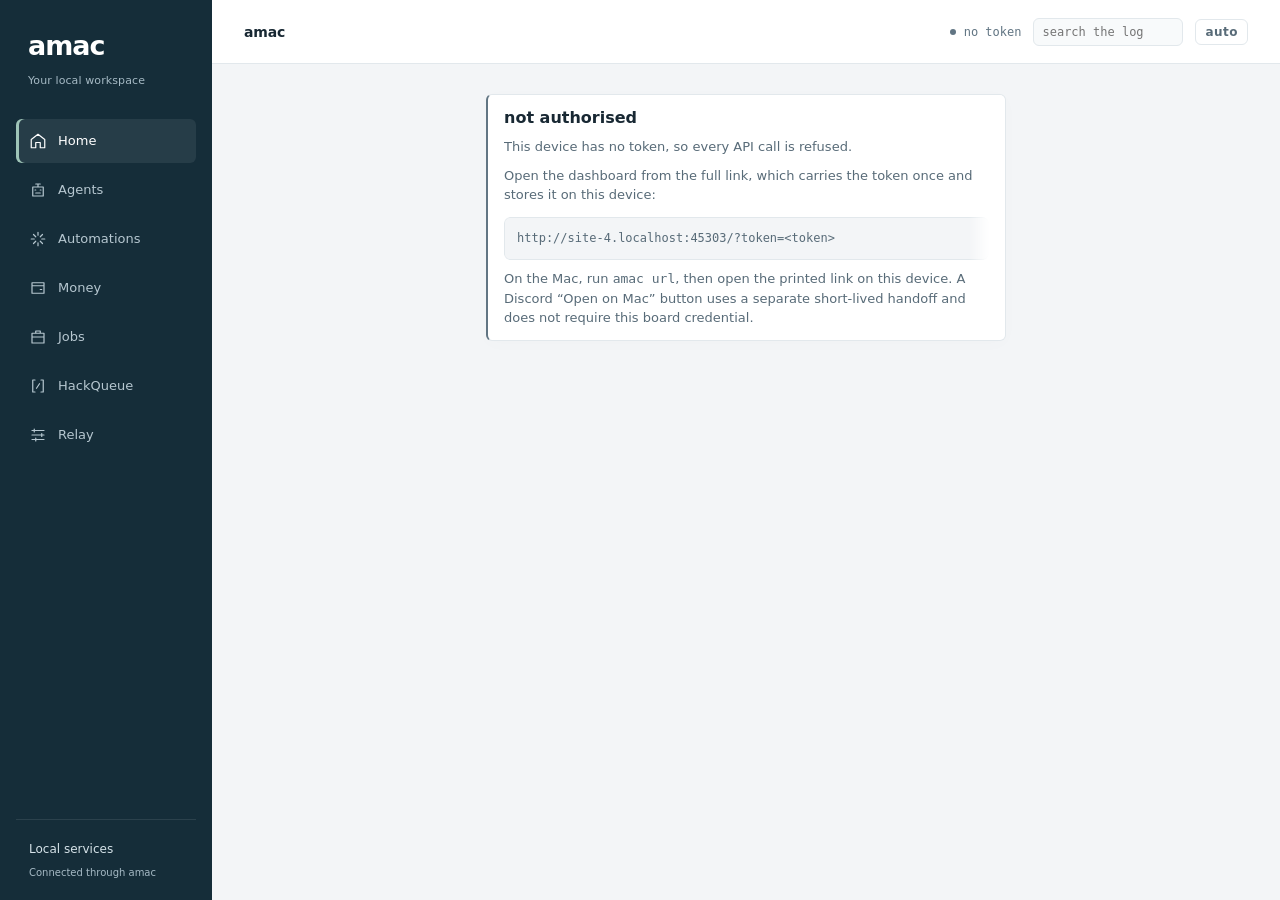
==== commit c127a03a: "Judge the machine meters by the sweep's own limits The meters called anything at 90% critical, inclu" ====
--- a/internal/daemon/ui/index.html
+++ b/internal/daemon/ui/index.html
@@ -1935,7 +1935,7 @@
     // lives here now rather than at the top of the automations tab: Mac capacity
     // is not an automation, and it is the thing to look at when the machine
     // feels slow, which is a home question.
-    { key:'machine', cls:'wide', head:'Machine', tab:null, badge:`${m.percent != null ? m.percent + '% memory' : ''}${sw.percent ? ` · swap ${sw.percent}%` : ''}`,
+    { key:'machine', cls:'wide', head:'Machine', tab:null, badge:`${m.percent != null ? m.percent + '% memory' : ''}${sw.used ? ` · ${bytes(sw.used)} swap` : ''}${dk.percent != null ? ` · disk ${dk.percent}%` : ''}`,
       body:'<details class="machine-details"><summary>Memory, storage, and processes</summary><div id="machineOut" class="empty">loading</div></details>' },
     { key:'recent', cls:'wide', head:'Recent activity', badge: `${recent.warnings && recent.warnings.length ? 'partial · ' : ''}last 24h`, tab:null,
       body:`<div class="w-list">${items.filter(i => !(i.kind === 'hack' && /closes in/.test(i.detail || ''))).slice(0, 9).map(i => `<div class="w-item"><span class="t">${esc(hhmm(i.at))}</span><span class="n">${esc(i.kind === 'session' ? (/^-Users-[^-]+$/.test(i.project) ? 'home' : i.project) : i.title)}</span><span class="d">${esc(i.kind === 'session' ? `session · ${i.detail || ''}` : i.detail || i.kind)}</span></div>`).join('') || '<div class="w-sub">nothing recorded in the last day</div>'}</div>` },
@@ -2362,9 +2362,13 @@
 // A ratio against a limit is a meter, not a pie. The severity word travels with
 // the colour because a colour alone is not a reading: green and amber are the
 // same bar to a reader who cannot separate them, and to a printed page.
-function meter(label, used, total, pct) {
-  const level = pct >= 90 ? 'fail' : pct >= 75 ? 'late' : 'ok';
-  const word = pct >= 90 ? 'critical' : pct >= 75 ? 'tight' : 'healthy';
+//
+// The cut-offs are the sweep's, from machine-pressure in ~/.amac/health.json
+// (disk limit 95, swap limit 100% of RAM). The meter had its own, 90 for
+// everything, and called the Mac critical on home while the sweep said ok.
+function meter(label, used, total, pct, critical = 95, tight = 85) {
+  const level = pct >= critical ? 'fail' : pct >= tight ? 'late' : 'ok';
+  const word = pct >= critical ? 'critical' : pct >= tight ? 'tight' : 'healthy';
   return `<div class="meter">
     <div class="meter-label">${esc(label)}</div>
     <div class="meter-track"><div class="meter-fill ${level}" style="width:${Math.min(pct, 100)}%"></div></div>
@@ -2470,7 +2474,7 @@
       <div class="chart-head"><span class="chart-title">storage and swap</span>
         <span class="chart-note">${esc(m.disk.mount)}</span></div>
       ${meter('disk', m.disk.used, m.disk.total, m.disk.percent)}
-      ${m.swap.total ? meter('swap', m.swap.used, m.swap.total, m.swap.percent) : ''}
+      ${m.swap.total ? meter('swap, against RAM', m.swap.used, m.memory.total, Math.round(100 * m.swap.used / m.memory.total), 100, 75) : ''}
     </div>
     ${topProcesses(m.top)}
     <div class="hdetail" style="margin-top:12px">
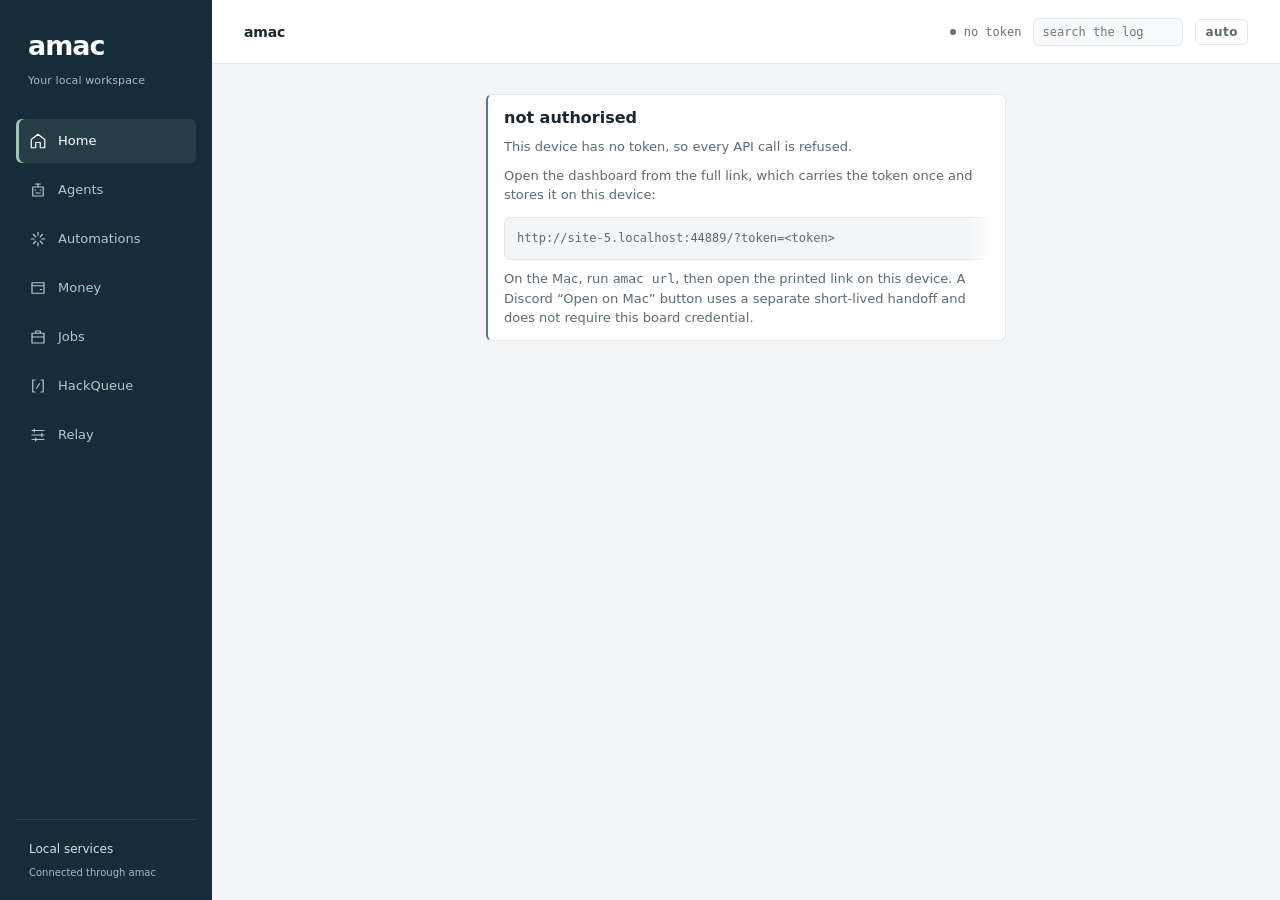
==== commit c1241db4: "Name every failing automation on home, not the first three Home listed three failures while the tile" ====
--- a/internal/daemon/ui/index.html
+++ b/internal/daemon/ui/index.html
@@ -1935,7 +1935,7 @@
     // lives here now rather than at the top of the automations tab: Mac capacity
     // is not an automation, and it is the thing to look at when the machine
     // feels slow, which is a home question.
-    { key:'machine', cls:'wide', head:'Machine', tab:null, badge:`${m.percent != null ? m.percent + '% memory' : ''}${sw.used ? ` · ${bytes(sw.used)} swap` : ''}${dk.percent != null ? ` · disk ${dk.percent}%` : ''}`,
+    { key:'machine', cls:'wide', head:'Machine', tab:null, badge:`${m.percent != null ? m.percent + '% memory' : ''}${sw.percent ? ` · swap ${sw.percent}%` : ''}`,
       body:'<details class="machine-details"><summary>Memory, storage, and processes</summary><div id="machineOut" class="empty">loading</div></details>' },
     { key:'recent', cls:'wide', head:'Recent activity', badge: `${recent.warnings && recent.warnings.length ? 'partial · ' : ''}last 24h`, tab:null,
       body:`<div class="w-list">${items.filter(i => !(i.kind === 'hack' && /closes in/.test(i.detail || ''))).slice(0, 9).map(i => `<div class="w-item"><span class="t">${esc(hhmm(i.at))}</span><span class="n">${esc(i.kind === 'session' ? (/^-Users-[^-]+$/.test(i.project) ? 'home' : i.project) : i.title)}</span><span class="d">${esc(i.kind === 'session' ? `session · ${i.detail || ''}` : i.detail || i.kind)}</span></div>`).join('') || '<div class="w-sub">nothing recorded in the last day</div>'}</div>` },
@@ -2362,13 +2362,9 @@
 // A ratio against a limit is a meter, not a pie. The severity word travels with
 // the colour because a colour alone is not a reading: green and amber are the
 // same bar to a reader who cannot separate them, and to a printed page.
-//
-// The cut-offs are the sweep's, from machine-pressure in ~/.amac/health.json
-// (disk limit 95, swap limit 100% of RAM). The meter had its own, 90 for
-// everything, and called the Mac critical on home while the sweep said ok.
-function meter(label, used, total, pct, critical = 95, tight = 85) {
-  const level = pct >= critical ? 'fail' : pct >= tight ? 'late' : 'ok';
-  const word = pct >= critical ? 'critical' : pct >= tight ? 'tight' : 'healthy';
+function meter(label, used, total, pct) {
+  const level = pct >= 90 ? 'fail' : pct >= 75 ? 'late' : 'ok';
+  const word = pct >= 90 ? 'critical' : pct >= 75 ? 'tight' : 'healthy';
   return `<div class="meter">
     <div class="meter-label">${esc(label)}</div>
     <div class="meter-track"><div class="meter-fill ${level}" style="width:${Math.min(pct, 100)}%"></div></div>
@@ -2474,7 +2470,7 @@
       <div class="chart-head"><span class="chart-title">storage and swap</span>
         <span class="chart-note">${esc(m.disk.mount)}</span></div>
       ${meter('disk', m.disk.used, m.disk.total, m.disk.percent)}
-      ${m.swap.total ? meter('swap, against RAM', m.swap.used, m.memory.total, Math.round(100 * m.swap.used / m.memory.total), 100, 75) : ''}
+      ${m.swap.total ? meter('swap', m.swap.used, m.swap.total, m.swap.percent) : ''}
     </div>
     ${topProcesses(m.top)}
     <div class="hdetail" style="margin-top:12px">
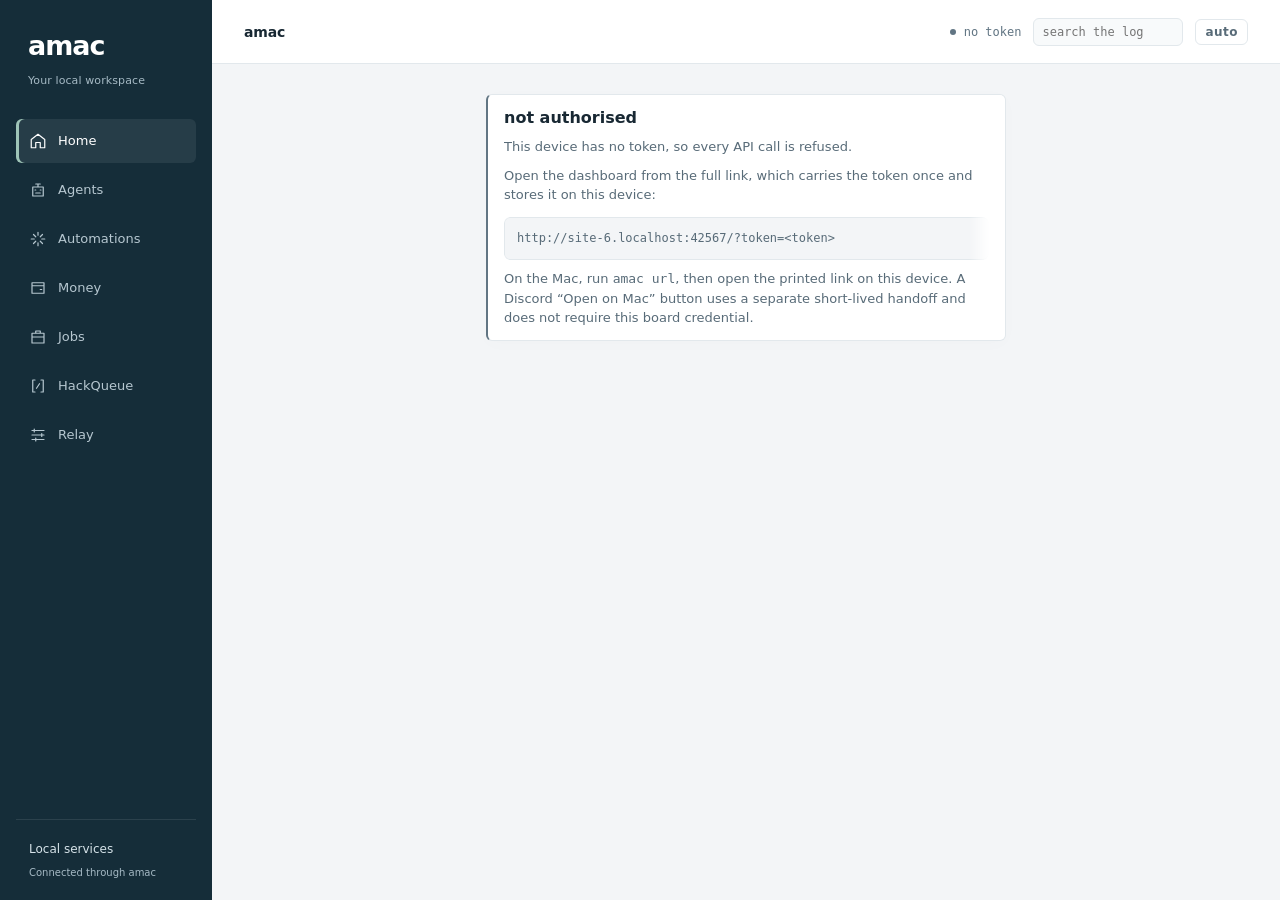
==== commit 10b5c867: "Show the repo a session is working in on its card Cards named the agent and how it runs but not wher" ====
--- a/internal/daemon/ui/index.html
+++ b/internal/daemon/ui/index.html
@@ -1202,6 +1202,14 @@
   for (const s of all) grid.appendChild(cardFor(s));
 }
 
+// The directory a session works in, as the repo name you would look for. Home
+// and the filesystem root are no answer to "the session on repo X", so they
+// show nothing rather than a chip that reads "lakshgoyal".
+function repoOf(dir) {
+  const parts = String(dir || '').split('/').filter(Boolean);
+  return parts.length > 2 ? parts[parts.length - 1] : '';
+}
+
 function cardFor(s) {
   const card = document.createElement('div');
   // The state is on the card, which colours the light down its edge. Said in
@@ -1242,7 +1250,8 @@
     ${account ? `<span class="agent" title="login this is spending">${esc(account)}</span>` : ''}
     <span class="kind" title="${({acp:'started by amac, driven over ACP', tmux:'a tmux session amac only watches',
       desktop:'a Claude Code desktop session, seen in the process table', terminal:'a claude in a plain terminal, seen in the process table'})[s.kind] || s.kind}">${({acp:'managed', tmux:'tmux', desktop:'desktop', terminal:'terminal'})[s.kind] || esc(s.kind || '')}</span>
-    ${s.attached ? '<span class="kind on" title="a terminal is attached to this session right now">attached</span>' : ''}`;
+    ${s.attached ? '<span class="kind on" title="a terminal is attached to this session right now">attached</span>' : ''}
+    ${repoOf(s.dir) ? `<span class="kind" title="${esc(s.dir)}">${esc(repoOf(s.dir))}</span>` : ''}`;
   card.appendChild(tags);
 
   const d = document.createElement('div');
@@ -1935,7 +1944,7 @@
     // lives here now rather than at the top of the automations tab: Mac capacity
     // is not an automation, and it is the thing to look at when the machine
     // feels slow, which is a home question.
-    { key:'machine', cls:'wide', head:'Machine', tab:null, badge:`${m.percent != null ? m.percent + '% memory' : ''}${sw.percent ? ` · swap ${sw.percent}%` : ''}`,
+    { key:'machine', cls:'wide', head:'Machine', tab:null, badge:`${m.percent != null ? m.percent + '% memory' : ''}${sw.used ? ` · ${bytes(sw.used)} swap` : ''}${dk.percent != null ? ` · disk ${dk.percent}%` : ''}`,
       body:'<details class="machine-details"><summary>Memory, storage, and processes</summary><div id="machineOut" class="empty">loading</div></details>' },
     { key:'recent', cls:'wide', head:'Recent activity', badge: `${recent.warnings && recent.warnings.length ? 'partial · ' : ''}last 24h`, tab:null,
       body:`<div class="w-list">${items.filter(i => !(i.kind === 'hack' && /closes in/.test(i.detail || ''))).slice(0, 9).map(i => `<div class="w-item"><span class="t">${esc(hhmm(i.at))}</span><span class="n">${esc(i.kind === 'session' ? (/^-Users-[^-]+$/.test(i.project) ? 'home' : i.project) : i.title)}</span><span class="d">${esc(i.kind === 'session' ? `session · ${i.detail || ''}` : i.detail || i.kind)}</span></div>`).join('') || '<div class="w-sub">nothing recorded in the last day</div>'}</div>` },
@@ -2362,9 +2371,13 @@
 // A ratio against a limit is a meter, not a pie. The severity word travels with
 // the colour because a colour alone is not a reading: green and amber are the
 // same bar to a reader who cannot separate them, and to a printed page.
-function meter(label, used, total, pct) {
-  const level = pct >= 90 ? 'fail' : pct >= 75 ? 'late' : 'ok';
-  const word = pct >= 90 ? 'critical' : pct >= 75 ? 'tight' : 'healthy';
+//
+// The cut-offs are the sweep's, from machine-pressure in ~/.amac/health.json
+// (disk limit 95, swap limit 100% of RAM). The meter had its own, 90 for
+// everything, and called the Mac critical on home while the sweep said ok.
+function meter(label, used, total, pct, critical = 95, tight = 85) {
+  const level = pct >= critical ? 'fail' : pct >= tight ? 'late' : 'ok';
+  const word = pct >= critical ? 'critical' : pct >= tight ? 'tight' : 'healthy';
   return `<div class="meter">
     <div class="meter-label">${esc(label)}</div>
     <div class="meter-track"><div class="meter-fill ${level}" style="width:${Math.min(pct, 100)}%"></div></div>
@@ -2470,7 +2483,7 @@
       <div class="chart-head"><span class="chart-title">storage and swap</span>
         <span class="chart-note">${esc(m.disk.mount)}</span></div>
       ${meter('disk', m.disk.used, m.disk.total, m.disk.percent)}
-      ${m.swap.total ? meter('swap', m.swap.used, m.swap.total, m.swap.percent) : ''}
+      ${m.swap.total ? meter('swap, against RAM', m.swap.used, m.memory.total, Math.round(100 * m.swap.used / m.memory.total), 100, 75) : ''}
     </div>
     ${topProcesses(m.top)}
     <div class="hdetail" style="margin-top:12px">
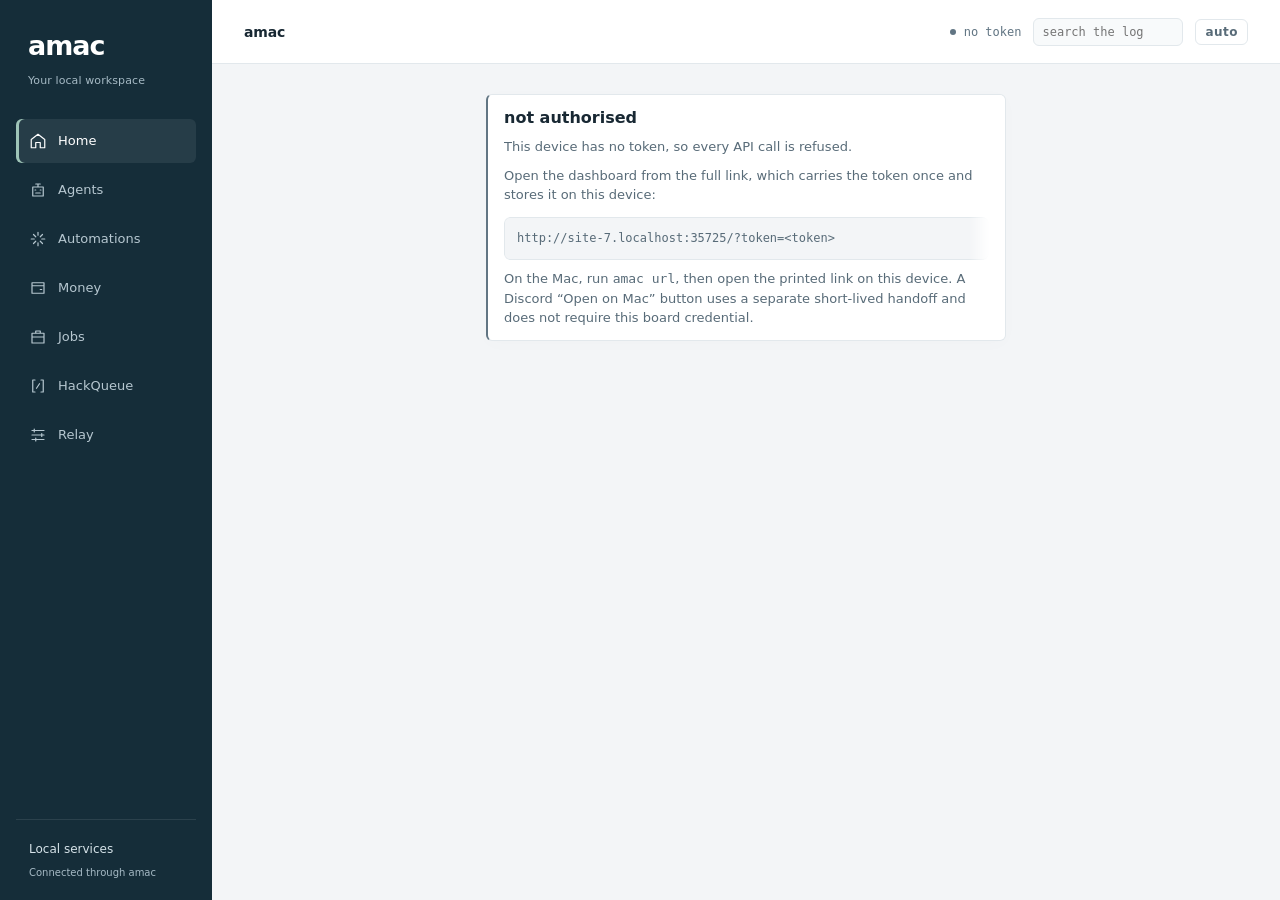
==== commit 724282f0: "Add a follow-up view for the shortlist No follow-up date was set on any of 476 applications, so "due" ====
--- a/internal/daemon/ui/index.html
+++ b/internal/daemon/ui/index.html
@@ -976,6 +976,7 @@
         <option value="">all follow-ups</option>
         <option value="due">due now</option>
         <option value="scheduled">scheduled</option>
+        <option value="nudge">shortlist, no reply in 2+ weeks</option>
         <option value="none">not set</option>
       </select>
     </div>
@@ -1092,6 +1093,23 @@
   const hrs = Math.round(mins / 60);
   return hrs < 48 ? hrs + 'h ago' : Math.round(hrs / 24) + 'd ago';
 }
+
+// One way to write a moment, everywhere: "Sep 27, 9:29 AM", with the year only
+// when it is not this one. The tabs had four ("4h ago", "9/27/2026, 9:29:08 AM",
+// raw ISO strings, "Oct 19, 07:55"), so the same instant read differently
+// depending on where you looked.
+function stamp(iso) {
+  const d = new Date(iso);
+  if (isNaN(d)) return '';
+  const opts = { month: 'short', day: 'numeric', hour: 'numeric', minute: '2-digit' };
+  if (d.getFullYear() !== new Date().getFullYear()) opts.year = 'numeric';
+  return d.toLocaleString([], opts);
+}
+const day = iso => { const d = new Date(iso); return isNaN(d) ? '' : d.toLocaleDateString([], { month: 'short', day: 'numeric' }); };
+
+// URLs in a probe's detail become links. The detail is escaped first, so only
+// the URL itself is turned into markup.
+const linkify = text => esc(text).replace(/https?:\/\/[^\s<]+/g, u => `<a href="${u}" target="_blank" rel="noopener">${u.replace(/^https?:\/\/(www\.)?/, '').slice(0, 60)}<span class="ext" aria-hidden="true">↗</span></a>`);
 
 let sessions = new Map();
 let logs = new Map();      // session id -> recent lines
@@ -1781,7 +1799,7 @@
   // A stale scan is itself the first money item, and its alerts say when they
   // are from. The scan sat at Sep 27 for 26 days while home presented its
   // alerts as current and the header read "$0 today".
-  const scannedOn = spend.at ? new Date(spend.at).toLocaleDateString([], {month:'short', day:'numeric'}) : '';
+  const scannedOn = spend.at ? day(spend.at) : '';
   if (spend.stale) actions.push({tone:'urgent', title:`Money figures are from ${scannedOn || 'an old scan'}`,
     detail:'The spend scan has not completed since then, so nothing after it is counted. The automations tab says why (devspend-refresh).',
     label:'check', tab:'automations', anchor:'auto-devspend-refresh'});
@@ -1853,8 +1871,8 @@
           ${plan.host ? `<span class="kind">${esc(plan.host)}</span>` : ''}
           ${plan.schedule ? `<span class="kind">${esc(plan.schedule)}</span>` : ''}
         </div>
-        <div class="hdetail">${esc(rep.detail)}</div>
-        ${(rep.notes || []).map(n => `<div class="hdetail">${esc(n)}</div>`).join('')}
+        <div class="hdetail">${linkify(rep.detail)}</div>
+        ${(rep.notes || []).map(n => `<div class="hdetail">${linkify(n)}</div>`).join('')}
         ${rep.home && rep.state !== 'ok' ? `<div class="acts">
              <button class="sm fix" data-name="${esc(rep.name)}">fix it</button>
              <button class="sm shell" data-name="${esc(rep.name)}">shell</button>
@@ -1872,7 +1890,7 @@
   el.innerHTML = `<div class="hdetail explain-count" title="Machine capacity is shown separately and never counted as a failed automation."><b>${automations.filter(x => x.state === 'ok').length} of ${automations.length} automations healthy</b></div>`
     + `<div class="hgrid">${rows}</div>`
     + (machineRows ? `<div class="hdetail" style="margin-top:16px"><b>Machine status</b></div><div class="hgrid">${machineRows}</div>` : '')
-    + `<div class="hdetail" style="margin-top:12px">swept ${esc(new Date(at).toLocaleString())}</div>`;
+    + `<div class="hdetail" style="margin-top:12px">swept ${esc(stamp(at))}</div>`;
 
   // Only on rows that are not ok. Every row carrying two buttons made the
   // healthy ones as loud as the broken one, which is backwards for a screen
@@ -1931,7 +1949,7 @@
     ${unread.length ? `<div class="w-act bad"><span class="n">cannot tell</span><span class="lbl">daemon</span><span class="d">could not read ${esc(unread.join(', '))}</span></div>` : ''}
     ${orderedActions.slice(0,4).map(a => item(a, a.tone === 'urgent' ? 'urgent' : '')).join('')}
     ${orderedActions.length > 4 ? `<details class="more-actions"><summary>Show ${orderedActions.length - 4} more items</summary>${orderedActions.slice(4).map(a => item(a, a.tone === 'urgent' ? 'urgent' : '')).join('')}</details>` : ''}
-    ${!unread.length && !actions.length ? `<div class="w-sub">nothing needs you. read ${esc(new Date().toLocaleTimeString())}</div>` : ''}`;
+    ${!unread.length && !actions.length ? `<div class="w-sub">nothing needs you. read ${esc(stamp(new Date()))}</div>` : ''}`;
 
   const widgets = [
     { key:'needs', cls:'wide', head:'Needs you', badge: actions.length ? String(actions.length) : '',
@@ -1977,7 +1995,7 @@
       ${w.body || ''}
     </${w.tab ? 'button' : 'div'}>`;
   const active = sess.filter(s => ['working','blocked'].includes(s.state));
-  const activeHTML = `<div class="widget home-active"><span class="w-head"><b>Active work</b><span>${active.length} sessions</span></span>${active.length ? active.slice(0,8).map(s => `<button class="active-work" data-home-agent><span class="hstate ${s.state === 'blocked' ? 'down' : 'unknown'}">${esc(s.state === 'blocked' ? 'needs you' : 'working')}</span><span><b>${esc(s.name || s.id)}</b><small>${esc(s.detail || s.agent || s.kind || 'session')}</small></span><span class="go">Open ›</span></button>`).join('') : '<p class="w-sub">No active sessions reported.</p>'}</div>`;
+  const activeHTML = `<div class="widget home-active"><span class="w-head"><b>Active work</b><span>${active.length} session${active.length === 1 ? "" : "s"}</span></span>${active.length ? active.slice(0,8).map(s => `<button class="active-work" data-home-agent><span class="hstate ${s.state === 'blocked' ? 'down' : 'unknown'}">${esc(s.state === 'blocked' ? 'needs you' : 'working')}</span><span><b>${esc(s.name || s.id)}</b><small>${esc(s.detail || s.agent || s.kind || 'session')}</small></span><span class="go">Open ›</span></button>`).join('') : '<p class="w-sub">No active sessions reported.</p>'}</div>`;
   el.innerHTML = '<div class="home-primary">' + widgets.filter(w => ['needs','recent','machine'].includes(w.key)).map(w => widgetHTML(w,widgets.indexOf(w))).join('') + '</div><aside class="home-aside">' + widgets.filter(w => !['needs','recent','machine'].includes(w.key)).map(w => widgetHTML(w,widgets.indexOf(w))).join('') + '</aside>';
   el.querySelector('[data-home-key="needs"]').insertAdjacentHTML('afterend', activeHTML);
   el.querySelectorAll('[data-home-agent]').forEach(b => b.onclick = () => openTopTab('agents'));
@@ -2075,7 +2093,7 @@
       const list = el.querySelector(`.runlist[data-name="${CSS.escape(name)}"]`);
       const open = list.hidden;
       list.hidden = !open;
-      b.textContent = open ? 'hide runs' : `show ${list.dataset.count} runs`;
+      b.textContent = open ? 'hide runs' : `show ${list.dataset.count} run${list.dataset.count === '1' ? '' : 's'}`;
       b.setAttribute('aria-expanded', open ? 'true' : 'false');
       // Remembered so a live automation.run event, which redraws the whole
       // list, does not collapse the row someone is reading.
@@ -2099,7 +2117,7 @@
   const open = runsOpen.has(a.automation);
   const more = shown.length ? `<div class="acts">
       <button class="sm runs-toggle" data-name="${esc(a.automation)}" aria-expanded="${open}">
-        ${open ? 'hide runs' : `show ${shown.length} runs`}</button>
+        ${open ? 'hide runs' : `show ${shown.length} run${shown.length === 1 ? '' : 's'}`}</button>
     </div>
     <div class="runlist" data-name="${esc(a.automation)}" data-count="${shown.length}" ${open ? '' : 'hidden'}>
       ${(a.runs || []).map(runLine).join('')}
@@ -2137,7 +2155,7 @@
 }
 
 function runTitle(x) {
-  return `${new Date(x.at).toLocaleString()} - ${x.status}${x.detail ? ': ' + x.detail : ''}`;
+  return `${stamp(x.at)} - ${x.status}${x.detail ? ': ' + x.detail : ''}`;
 }
 
 // Said in words because the strip is the one place on this screen where colour
@@ -2632,7 +2650,7 @@
     <div class="hname">recent activity</div>${events.slice(0, 10).map(e => `<div class="hrow">
       <span class="klabel ${e.severity >= 3 ? 'failing' : e.severity ? 'late' : 'ok'}">${esc(e.kind || 'event')}</span>
       <div style="min-width:0;flex:1"><div class="hname">${esc(e.service || e.serviceId || 'service')}</div>
-      <div class="hdetail">${esc([e.date, e.amountUsd, e.creditsRemainingUsd ? `${e.creditsRemainingUsd} credits left` : '', e.unread ? 'unread' : ''].filter(Boolean).join(' · '))}</div></div>
+      <div class="hdetail">${esc([stamp(e.date), e.amountUsd, e.creditsRemainingUsd ? `${e.creditsRemainingUsd} credits left` : '', e.unread ? 'unread' : ''].filter(Boolean).join(' · '))}</div></div>
     </div>`).join('')}</div>` : '';
   const notConnected = providers.filter(p => p.status !== 'ok').length + noApi.length;
   const providerRows = providers.length || noApi.length ? `<details class="card money-section coverage">
@@ -2643,7 +2661,7 @@
     </details>` : '';
   el.className = '';
   el.innerHTML = `
-    <div class="data-freshness ${d.stale ? 'stale' : ''}"><b>${d.stale ? 'Data is stale' : 'Source freshness'}</b> · ${esc(d.at ? new Date(d.at).toLocaleString() : 'No timestamp reported')}<div>${esc(d.caveat || 'Coverage depends on connected providers.')}</div></div>
+    <div class="data-freshness ${d.stale ? 'stale' : ''}"><b>${d.stale ? 'Data is stale' : 'Source freshness'}</b> · ${esc(d.at ? stamp(d.at) : 'No timestamp reported')}${d.stale ? '<div>Nothing after this is counted until the scan completes again; the automations tab says why.</div>' : ''}</div>
     <div class="spend-charts">
       <div class="card">
         <div class="chart-head"><span class="chart-title">API-equivalent by day</span>
@@ -2658,7 +2676,7 @@
     <div class="tiles">
       <div class="tile"><div class="tv">${esc(d.monthlyUsd)}</div><div class="tl">recurring / month</div></div>
       <div class="tile"><div class="tv">${esc(d.todayUsd || 'not scanned today')}</div><div class="tl">API equivalent today, not billed spend</div></div>
-      <div class="tile"><div class="tv">${esc(d.agentUsd)}</div><div class="tl">API equivalent, ${d.days}d${d.stale && d.at ? ` to ${esc(new Date(d.at).toLocaleDateString([], {month:'short', day:'numeric'}))}` : ''}</div></div>
+      <div class="tile"><div class="tv">${esc(d.agentUsd)}</div><div class="tl">API equivalent, ${d.days}d${d.stale && d.at ? ` to ${esc(day(d.at))}` : ''}</div></div>
       ${counts.trials ? `<div class="tile"><div class="tv">${esc(counts.trials)}</div><div class="tl">active trials</div></div>` : ''}
       ${(counts.creditAccounts || counts.creditsNeedingAttention) ? `<div class="tile"><div class="tv">${esc(counts.creditAccounts || counts.creditsNeedingAttention)}</div><div class="tl">credit balances</div></div>` : ''}
     </div>
@@ -2674,7 +2692,7 @@
            </div>`).join('')
         : '<div class="hdetail">nothing to act on</div>'}
       <div class="hdetail" style="margin-top:12px">
-        scanned ${esc(new Date(d.at).toLocaleString())}${d.stale ? ' - stale, the daily scan has not run' : ''}
+        scanned ${esc(stamp(d.at))}${d.stale ? ' - stale, the daily scan has not run' : ''}
       </div>
     </div>
     ${serviceRows}${eventRows}${providerRows}`;
@@ -2795,6 +2813,11 @@
     if (follow === 'due' && !due) return false;
     if (follow === 'scheduled' && (!a.followUpAt || due)) return false;
     if (follow === 'none' && a.followUpAt) return false;
+    // No follow-up date had ever been set on any of 476 applications, so
+    // "due now" was always empty. This is the list worth a nudge instead:
+    // shortlisted, still at Applied, two weeks on.
+    if (follow === 'nudge' && !(a.tier === 'T1' && a.status === 'Applied' && !a.followUpAt
+      && Date.now() - new Date(a.appliedAt) >= 14 * 86400000)) return false;
     return true;
   });
   $('jobCount').textContent = `${filtered.length} of ${jobMeta.total ?? applications.length} applications`;
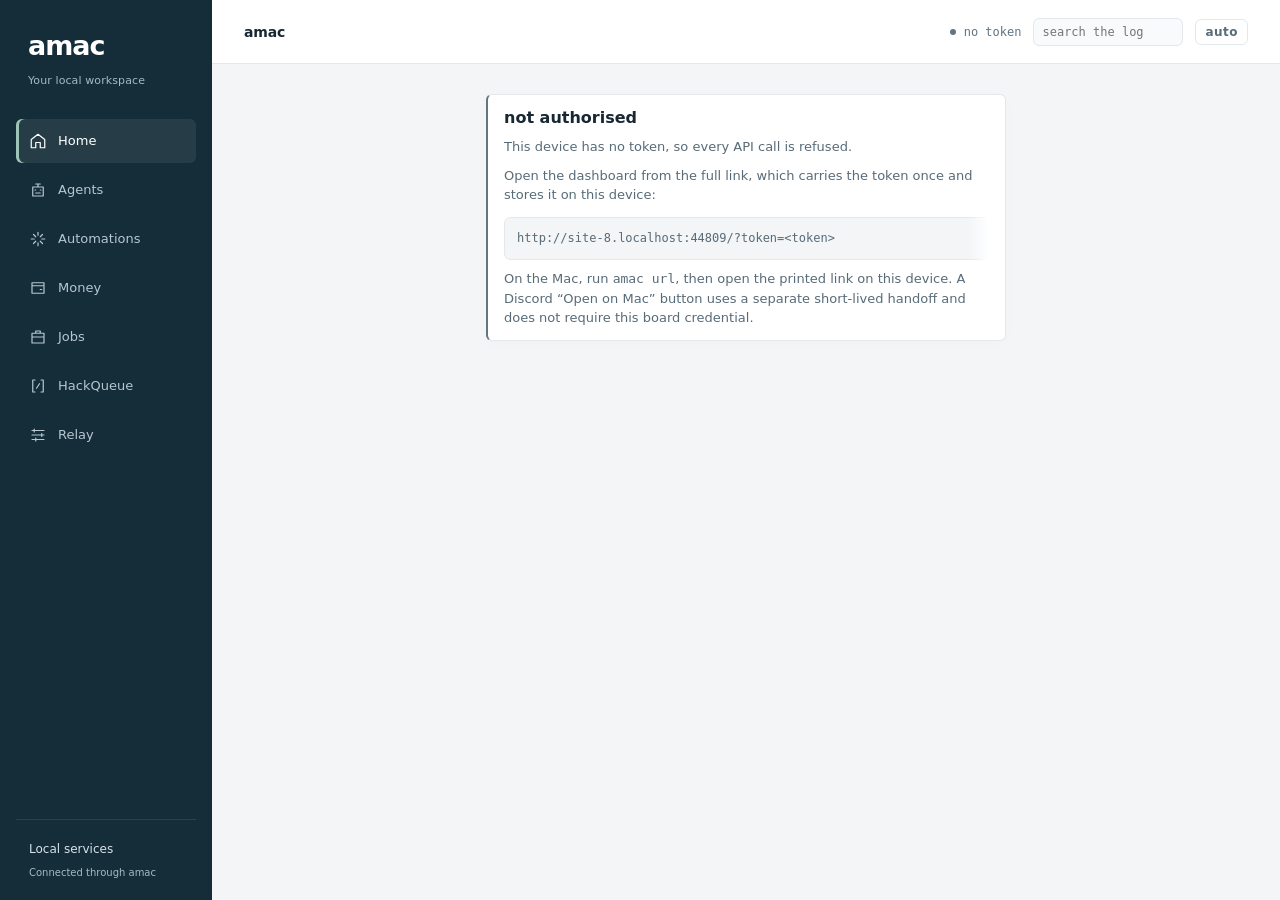
==== commit b7e5e243: "Write every moment one way and link what a probe points at The tabs wrote times four ways ("4h ago"," ====
--- a/internal/daemon/ui/index.html
+++ b/internal/daemon/ui/index.html
@@ -976,7 +976,6 @@
         <option value="">all follow-ups</option>
         <option value="due">due now</option>
         <option value="scheduled">scheduled</option>
-        <option value="nudge">shortlist, no reply in 2+ weeks</option>
         <option value="none">not set</option>
       </select>
     </div>
@@ -2813,11 +2812,6 @@
     if (follow === 'due' && !due) return false;
     if (follow === 'scheduled' && (!a.followUpAt || due)) return false;
     if (follow === 'none' && a.followUpAt) return false;
-    // No follow-up date had ever been set on any of 476 applications, so
-    // "due now" was always empty. This is the list worth a nudge instead:
-    // shortlisted, still at Applied, two weeks on.
-    if (follow === 'nudge' && !(a.tier === 'T1' && a.status === 'Applied' && !a.followUpAt
-      && Date.now() - new Date(a.appliedAt) >= 14 * 86400000)) return false;
     return true;
   });
   $('jobCount').textContent = `${filtered.length} of ${jobMeta.total ?? applications.length} applications`;
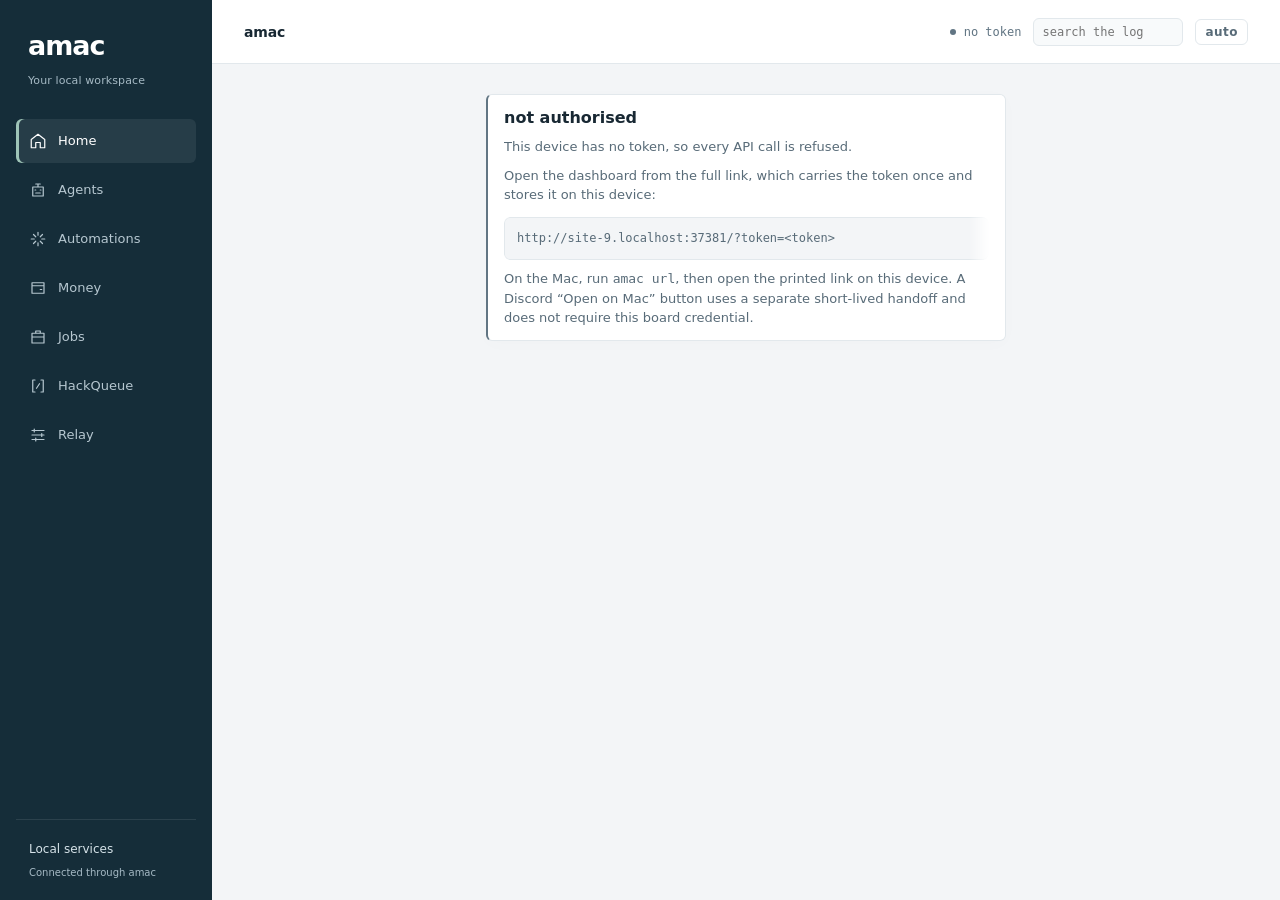
==== commit b44f7d1d: "Add a follow-up view for the shortlist No follow-up date was set on any of 476 applications, so "due" ====
--- a/internal/daemon/ui/index.html
+++ b/internal/daemon/ui/index.html
@@ -976,6 +976,7 @@
         <option value="">all follow-ups</option>
         <option value="due">due now</option>
         <option value="scheduled">scheduled</option>
+        <option value="nudge">shortlist, no reply in 2+ weeks</option>
         <option value="none">not set</option>
       </select>
     </div>
@@ -2812,6 +2813,11 @@
     if (follow === 'due' && !due) return false;
     if (follow === 'scheduled' && (!a.followUpAt || due)) return false;
     if (follow === 'none' && a.followUpAt) return false;
+    // No follow-up date had ever been set on any of 476 applications, so
+    // "due now" was always empty. This is the list worth a nudge instead:
+    // shortlisted, still at Applied, two weeks on.
+    if (follow === 'nudge' && !(a.tier === 'T1' && a.status === 'Applied' && !a.followUpAt
+      && Date.now() - new Date(a.appliedAt) >= 14 * 86400000)) return false;
     return true;
   });
   $('jobCount').textContent = `${filtered.length} of ${jobMeta.total ?? applications.length} applications`;
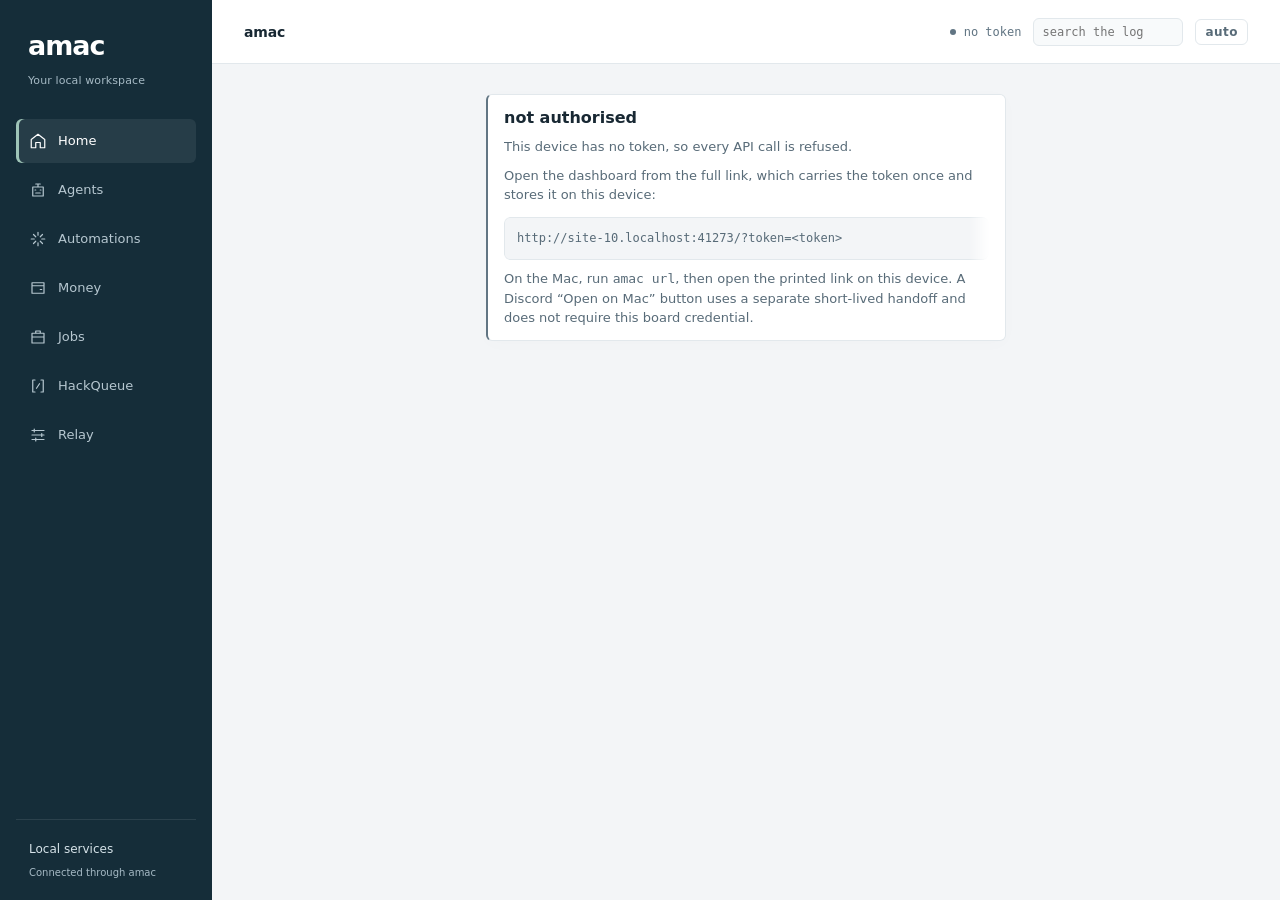
==== commit e0f1be9c: "Write every moment one way and link what a probe points at The tabs wrote times four ways ("4h ago"," ====
--- a/internal/daemon/ui/index.html
+++ b/internal/daemon/ui/index.html
@@ -976,7 +976,6 @@
         <option value="">all follow-ups</option>
         <option value="due">due now</option>
         <option value="scheduled">scheduled</option>
-        <option value="nudge">shortlist, no reply in 2+ weeks</option>
         <option value="none">not set</option>
       </select>
     </div>
@@ -2813,11 +2812,6 @@
     if (follow === 'due' && !due) return false;
     if (follow === 'scheduled' && (!a.followUpAt || due)) return false;
     if (follow === 'none' && a.followUpAt) return false;
-    // No follow-up date had ever been set on any of 476 applications, so
-    // "due now" was always empty. This is the list worth a nudge instead:
-    // shortlisted, still at Applied, two weeks on.
-    if (follow === 'nudge' && !(a.tier === 'T1' && a.status === 'Applied' && !a.followUpAt
-      && Date.now() - new Date(a.appliedAt) >= 14 * 86400000)) return false;
     return true;
   });
   $('jobCount').textContent = `${filtered.length} of ${jobMeta.total ?? applications.length} applications`;
